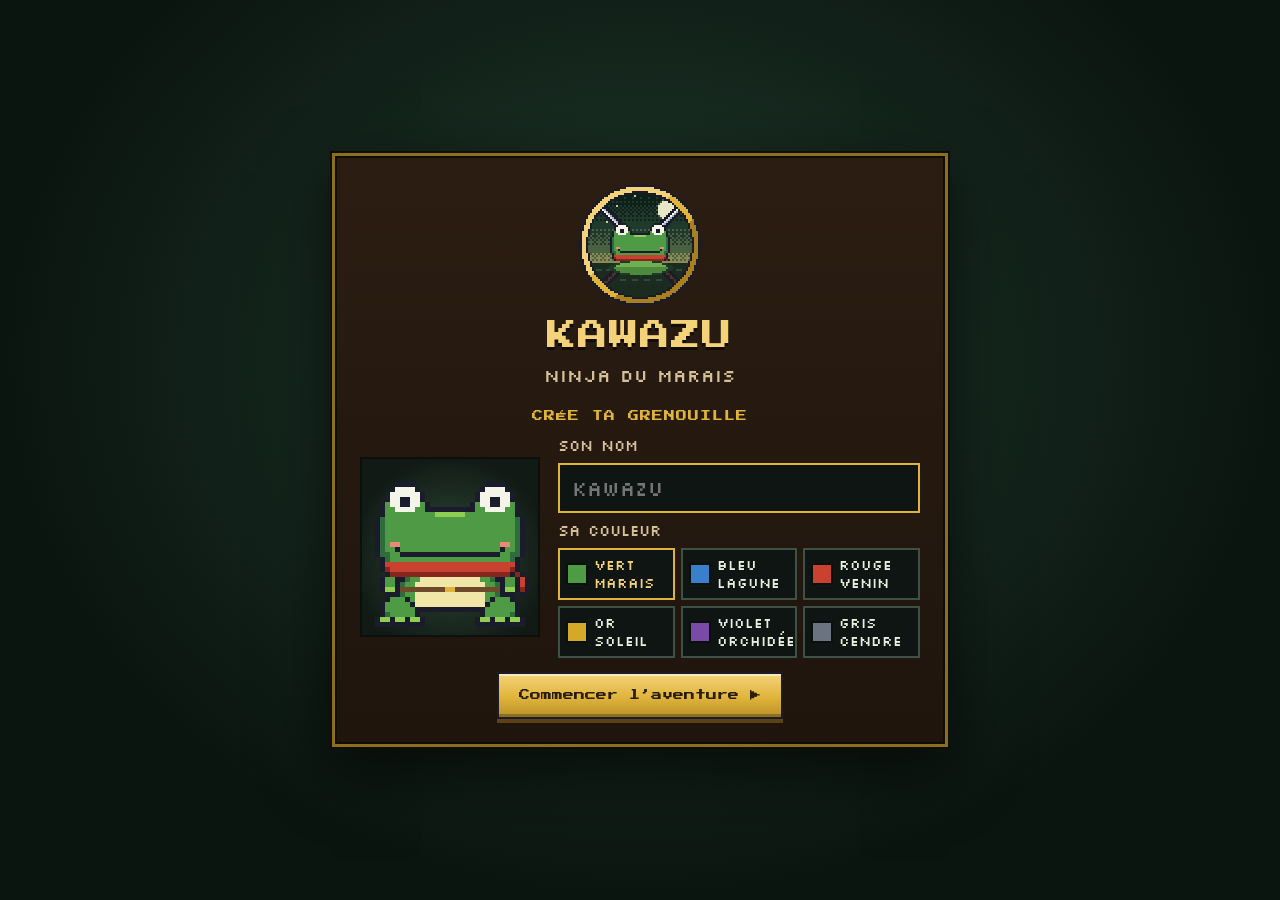
==== jeu.html @ 0fc9a92f "Donjons refaits, page Forge, fiche d'objet, Mon build, chat de clan, Titan animé - les donjons : plu" ====
<!doctype html>
<html lang="fr">
<head>
<meta charset="utf-8">
<meta name="viewport" content="width=device-width, initial-scale=1">
<title>Kawazu — Ninja du marais</title>
<link rel="preconnect" href="https://fonts.googleapis.com">
<link href="https://fonts.googleapis.com/css2?family=Press+Start+2P&amp;family=Pixelify+Sans:wght@400;600&amp;display=swap" rel="stylesheet">
<link href="https://fonts.googleapis.com/css2?family=Silkscreen&amp;text=0123456789&amp;display=swap" rel="stylesheet">
<link rel="stylesheet" href="src/style.css">
</head>
<body>

<!-- Écran titre : continuer ou créer sa grenouille -->
<div id="title" class="title" hidden>
  <div class="title-card">
    <canvas id="title-logo" aria-hidden="true"></canvas>
    <h1>KAWAZU</h1>
    <p class="title-sub">Ninja du marais</p>
    <div id="title-continue"></div>
    <form id="create" class="create" autocomplete="off">
      <h2>CRÉE TA GRENOUILLE</h2>
      <div class="create-row">
        <div class="create-preview"><canvas id="create-frog" aria-label="Aperçu de ta grenouille"></canvas></div>
        <div class="create-fields">
          <label for="create-name">Son nom</label>
          <input id="create-name" maxlength="16" placeholder="Kawazu" required>
          <span class="create-label">Sa couleur</span>
          <div id="create-skins" class="skins" role="radiogroup" aria-label="Couleur"></div>
        </div>
      </div>
      <button class="btn" type="submit">Commencer l’aventure ▶</button>
    </form>
  </div>
</div>

<div id="app" hidden>
  <!-- Menu latéral, façon Shakes & Fidget -->
  <aside id="sidebar">
    <div class="sb-brand">
      <canvas id="logo" role="img" aria-label="Logo de Kawazu"></canvas>
      <div><span class="sb-title">KAWAZU</span><span class="sb-sub">Ninja du marais</span></div>
    </div>
    <div class="sb-hero">
      <canvas id="sb-portrait" aria-hidden="true"></canvas>
      <div class="sb-hero-info">
        <span class="sb-name" id="sb-name"></span>
        <span>Niveau <b id="sb-level">1</b><span id="sb-badges" class="sb-badges"></span></span>
        <span class="xp-track"><span id="sb-xp"></span></span>
      </div>
    </div>
    <div class="sb-gold"><span title="Lucioles"><span class="luciole"></span><b id="sb-gold">0</b></span><span class="sb-ecl" title="Éclats de jade : le métal de la forge (recycle tes objets pour en avoir)"><img data-ico="eclat" alt=""><b id="sb-eclats">0</b></span></div>
    <div id="sb-event" class="sb-event" hidden></div>
    <nav class="sb-menu" aria-label="Menu">
      <button class="menu-btn is-active" data-page="camp"><img data-ico="camp" alt=""><span>Camp</span><i class="badge" id="badge-camp" hidden></i></button>
      <button class="menu-btn" data-page="perso"><img data-ico="perso" alt=""><span>Personnage</span><i class="badge" id="badge-perso" hidden></i></button>
      <button class="menu-btn" data-page="forge"><img data-ico="eclat" alt=""><span>Forge</span></button>
      <button class="menu-btn" data-page="skills"><img data-ico="skills" alt=""><span>La Voie</span><i class="badge" id="badge-skills" hidden></i></button>
      <button class="menu-btn" data-page="shop"><img data-ico="shop" alt=""><span>Boutique</span></button>
      <button class="menu-btn" data-page="skins"><img data-ico="skins" alt=""><span>Skins</span></button>
      <span class="menu-sep" aria-hidden="true"></span>
      <button class="menu-btn" data-page="map"><img data-ico="donjons" alt=""><span>Carte du monde</span></button>
      <button class="menu-btn" data-page="tower"><img data-ico="tour" alt=""><span>Tour des Sages</span></button>
      <button class="menu-btn" data-page="donjons"><img data-ico="donjon" alt=""><span>Donjons</span><i class="badge" id="badge-donjons" hidden>!</i></button>
      <button class="menu-btn" data-page="dojo"><img data-ico="cascade" alt=""><span>Cascade des duels</span></button>
      <button class="menu-btn" data-page="clans"><img data-ico="clan" alt=""><span>Clans</span></button>
      <button class="menu-btn" data-page="titan"><img data-ico="titan" alt=""><span>Le Titan</span><i class="badge" id="badge-titan" hidden>!</i></button>
      <span class="menu-sep" aria-hidden="true"></span>
      <button class="menu-btn" data-page="album"><img data-ico="album" alt=""><span>Album</span><i class="badge" id="badge-album" hidden>!</i></button>
      <button class="menu-btn" data-page="rank"><img data-ico="rank" alt=""><span>Classement</span></button>
    </nav>
    <button id="sb-expedition" class="sb-expedition" hidden></button>
    <div class="sb-foot">
      <span>Objets <b id="sb-items">4 / 19</b></span>
      <span class="sb-foot-btns">
        <button id="open-keys" class="mute" title="Touches du clavier" aria-label="Touches du clavier"></button>
        <button id="open-save" class="mute" title="Sauvegarde" aria-label="Sauvegarde"></button>
        <button id="mute" class="mute" aria-pressed="false" title="Couper ou remettre le son (M)"></button>
      </span>
    </div>
  </aside>

  <main id="main">
    <div id="notice" role="status" hidden></div>
    <!-- Camp : grande scène, la grenouille au centre -->
    <section id="page-camp" class="page" aria-label="Camp du marais">
      <canvas id="scene-back" class="layer" aria-hidden="true"></canvas>
      <canvas id="scene-mid" class="layer" aria-hidden="true"></canvas>
      <canvas id="scene-front" class="layer" aria-hidden="true"></canvas>
      <div class="vignette"></div>
      <aside id="adventure" aria-label="Aventure">
        <div class="adv-kicker">AVENTURE</div>
        <div id="adv-world"></div>
        <button id="adv-go" class="btn">Continuer ▶</button>
        <button class="adv-link" data-page="map">Carte du monde</button>
        <div id="adv-dungeon"></div>
        <div id="meditation" class="meditation"></div>
      </aside>
      <aside id="quests" class="quests" aria-label="Quêtes du jour"></aside>
    </section>

    <!-- Personnage : fiche façon Shakes & Fidget -->
    <section id="page-perso" class="page" aria-label="Personnage" hidden>
      <div class="page-inner perso-layout">
        <section class="panel sheet">
          <header class="sheet-head">
            <span class="lvl-badge" title="Niveau"><small>NIV.</small><b id="lvl-num">1</b></span>
            <div class="sheet-id">
              <h2 id="sheet-name">KAWAZU</h2>
              <div class="xp"><span class="xp-track"><span id="xp-fill"></span></span><span id="xp-text">0 / 20 XP</span></div>
            </div>
          </header>
          <div class="doll">
            <div class="doll-col">
              <button class="dslot" id="slot-tete" data-slot="tete"></button>
              <button class="dslot" id="slot-echarpe" data-slot="echarpe"></button>
              <button class="dslot" id="slot-ceinture" data-slot="ceinture"></button>
            </div>
            <div class="stage">
              <canvas id="preview" aria-label="Ta grenouille sur son nénuphar"></canvas>
              <div id="views" class="views" aria-label="Pose">
                <button class="tab" data-view="face">Face</button>
                <button class="tab" data-view="profil">Profil</button>
                <button class="tab" data-view="dos">Dos</button>
                <button class="tab" data-view="attaque">Attaque</button>
              </div>
            </div>
            <div class="doll-col">
              <button class="dslot" id="slot-arme" data-slot="arme"></button>
              <button class="dslot" id="slot-anneau" data-slot="anneau"></button>
              <button class="dslot pet-slot" id="slot-pet" data-slot="pet"></button>
            </div>
          </div>
          <div class="attr-head">
            <h2>CARACTÉRISTIQUES</h2>
            <span class="attr-actions"><button id="stats-auto" class="btn btn-ghost stats-reset" data-auto-points hidden>Répartir pour moi</button><button id="stats-reset" class="btn btn-ghost stats-reset" hidden></button><span id="points" class="points"></span></span>
          </div>
          <p id="stat-voie" class="stat-voie"></p>
          <div id="stats" class="stat-grid"></div>
          <section id="combat-stats" class="combat-stats"></section>
          <section id="mutation" class="mutation"></section>
        </section>
        <div class="perso-side">
          <section class="panel inv-panel">
            <div class="inv-head"><h2>INVENTAIRE</h2><button id="inv-sell-mode" class="btn btn-ghost">Vendre en masse</button></div>
            <div id="filters" class="tabs">
              <button class="tab" data-filter="tout">Tout</button>
              <button class="tab" data-filter="baton">Corps à corps</button>
              <button class="tab" data-filter="kunai">Distance</button>
              <button class="tab" data-filter="tete">Tête</button>
              <button class="tab" data-filter="echarpe">Écharpes</button>
              <button class="tab" data-filter="ceinture">Ceintures</button>
              <button class="tab" data-filter="anneau">Anneaux</button>
              <button class="tab tab-pet" data-filter="pet">Compagnons</button>
            </div>
            <div id="sell-bar" class="sell-bar" hidden></div>
            <div id="inventory"></div>
            <div id="details"></div>
          </section>
        </div>
      </div>
    </section>

    <!-- La Forge : l'atelier, l'enclume au milieu ; à gauche les objets à forger, à droite le recyclage -->
    <section id="page-forge" class="page" aria-label="La forge" hidden>
      <canvas id="forge-bg" aria-hidden="true"></canvas>
      <aside id="fg-list" class="panel fg-list"></aside>
      <div id="fg-anvil" class="fg-anvil"></div>
      <aside id="fg-recycle" class="panel fg-recycle"></aside>
    </section>

    <!-- La Voie : le Temple (l'arbre) et le deck -->
    <section id="page-skills" class="page" aria-label="La Voie" hidden>
      <canvas id="temple-bg" aria-hidden="true"></canvas>
      <canvas id="temple-fx" aria-hidden="true"></canvas>
      <div id="tree-nodes" class="temple-nodes"></div>
      <div id="build" class="build" hidden></div>
      <header class="temple-head">
        <h1>TEMPLE DES VOIES</h1>
        <p>Trois branches de sorts, de caractéristiques et de passifs, qui se rejoignent au sommet. Chaque niveau te donne un point de voie.</p>
        <div class="head-actions"><span id="voie-status" class="voie-status"></span><button id="tree-reset" class="btn btn-ghost" hidden></button><span id="skill-points" class="points"></span></div>
      </header>
      <aside class="panel deck-panel temple-side">
        <div id="voie-pick" class="voie-pick" hidden></div>
        <div id="deck-side" class="deck-side">
          <div id="arme-pick" class="arme-pick" hidden></div>
          <div class="deck-head"><h2>TON DECK</h2><button class="btn deck-build" data-build-open>Mon build ▶</button></div>
          <div id="deck" class="deck"></div>
          <div id="mastery" class="mastery" hidden></div>
          <div id="learned" class="learned" hidden></div>
          <div id="node-info" class="node-info"></div>
        </div>
      </aside>
    </section>

    <!-- Les Donjons : un tous les dix niveaux, dix salles chacun -->
    <section id="page-donjons" class="page" aria-label="Donjons" hidden>
      <div class="dj-main">
        <header class="dj-head"><h1>LES DONJONS</h1><span id="dj-count" class="dj-count"></span></header>
        <div id="dj-carousel" class="dj-carousel"></div>
        <div id="dj-dots" class="dj-dots" aria-label="Donjons"></div>
      </div>
      <aside id="dj-side" class="panel dj-side"></aside>
    </section>

    <!-- Carte du monde -->
    <section id="page-map" class="page" aria-label="Carte du monde" hidden>
      <div id="worldmap" class="worldmap">
        <div id="wm-cam"><canvas id="worldmap-canvas" aria-hidden="true"></canvas><div id="worldmap-regions"></div></div>
        <div id="wm-ui"></div>
      </div>
      <aside id="stage-sheet" class="panel stage-sheet" hidden></aside>
    </section>

    <!-- Boutique de l'Aïeule Gamako -->
    <section id="page-shop" class="page" aria-label="Boutique" hidden>
      <canvas id="shop-scene" aria-label="La cabane de l’Aïeule Gamako"></canvas>
      <header class="shop-sign">
        <h1>CHEZ L’AÏEULE GAMAKO</h1>
        <p>Marchande ancestrale · objets anciens et thés rares</p>
        <button id="reroll" class="btn btn-ghost"></button>
      </header>
      <div class="bubble" id="gamako-says" role="status"></div>
      <aside id="shop-card" class="shop-card"></aside>
      <div id="stock" class="shop-wares"></div>
    </section>
    <!-- Skins : la cabane de l'atelier, la grenouille au milieu -->
    <section id="page-skins" class="page" aria-label="Skins" hidden>
      <canvas id="skins-scene" aria-label="La cabane de l’atelier"></canvas>
      <div id="skins-ui" class="skins-ui"></div>
    </section>
    <!-- La Tour des Cent Sages, au sommet du mont Kaeru -->
    <section id="page-tower" class="page" aria-label="Tour des Cent Sages" hidden>
      <canvas id="tower-bg" aria-hidden="true"></canvas>
      <header class="tower-head">
        <h1 id="tower-title">LA TOUR DES CENT SAGES</h1>
        <p id="tower-sub">Les Épreuves des Anciens Sages, au sommet du mont Kaeru : un sage par étage, un trésor tous les dix.</p>
        <div id="tower-modes" class="tower-modes" hidden></div>
      </header>
      <div id="tower-col" class="tower-col"></div>
      <aside id="tower-side" class="panel tower-side"></aside>
    </section>

    <!-- L'Album : un livre à feuilleter, bestiaire et objets à découvrir -->
    <section id="page-album" class="page" aria-label="Album" hidden>
      <div class="book-wrap">
        <div class="book" id="book">
          <nav class="book-tabs" id="book-tabs" aria-label="Marque-pages"></nav>
          <div class="book-page left" id="book-left"></div>
          <div class="book-spine" aria-hidden="true"></div>
          <div class="book-page right" id="book-right"></div>
          <div class="book-nav"><button id="book-prev" data-book-step="-1" aria-label="Page précédente">◀</button><span id="book-folio"></span><button id="book-next" data-book-step="1" aria-label="Page suivante">▶</button></div>
        </div>
      </div>
    </section>

    <!-- La Cascade des Duels : duels entre grenouilles, réputation et arbre d'entraînement -->
    <!-- Clans : les guildes (Alphas et joutes) -->
    <section id="page-clans" class="page" aria-label="Clans" hidden>
      <canvas id="clans-bg" aria-hidden="true"></canvas>
      <div id="clans-body" class="clans-body"></div>
    </section>
    <!-- Le Titan de la semaine : le boss mondial, aux PV partagés par toutes les grenouilles -->
    <section id="page-titan" class="page" aria-label="Le Titan de la semaine" hidden>
      <canvas id="titan-bg" aria-hidden="true"></canvas>
      <div id="titan-body" class="titan-body"></div>
    </section>
    <section id="page-dojo" class="page" aria-label="Cascade des duels" hidden>
      <canvas id="dojo-bg" aria-hidden="true"></canvas>
      <header class="dojo-head">
        <div><h1>LA CASCADE DES DUELS</h1><p>Chacune sur son rocher, la cascade entre les deux : défie les grenouilles des autres joueurs, ou fais tes gammes sur l’arbre.</p></div>
        <div class="dojo-tabs" id="dojo-tabs" role="tablist" aria-label="Cascade des duels"></div>
      </header>
      <div id="dojo-body" class="dojo-body"></div>
    </section>

    <!-- Classement de toutes les grenouilles -->
    <section id="page-rank" class="page" aria-label="Classement" hidden>
      <div class="rank-wrap">
        <header class="rank-head">
          <h1>CLASSEMENT</h1>
          <p id="rank-sub">Toutes les grenouilles des joueurs.</p>
        </header>
        <div class="rank-bar">
          <div class="rank-tabs" role="tablist" aria-label="Trier par" id="rank-tabs"></div>
          <div class="rank-filters" id="rank-filters" aria-label="Voie"></div>
        </div>
        <p id="rank-note" class="rank-note" hidden></p>
        <ol id="rank-list" class="rank-list"></ol>
        <div id="rank-foot" class="rank-foot"></div>
      </div>
    </section>
    <!-- Le Grand Plongeon : la cinématique du passage vers le Continent -->
  <div id="cinematic" class="cinematic" hidden><canvas id="cine-canvas" aria-hidden="true"></canvas><p id="cine-caption" class="cine-caption"></p><button class="btn btn-ghost cine-skip" data-cine-skip>Passer ▶</button></div>
</main>
</div>

<!-- Sauvegarde -->
<div id="save-modal" class="modal" hidden>
  <div class="modal-card" role="dialog" aria-labelledby="save-title">
    <h2 id="save-title">SAUVEGARDE</h2>
    <p id="save-intro">La partie est enregistrée automatiquement dans ce navigateur. Attention : chaque adresse a sa propre sauvegarde (ouvrir le fichier en double-clic ou via <code>localhost</code> ne partage pas la même). Exporte-la dans un fichier pour la retrouver partout.</p>
    <div class="modal-actions">
      <button id="save-export" class="btn">Exporter (fichier)</button>
      <label class="btn btn-ghost file-btn">Importer…<input id="save-import" type="file" accept=".json,application/json"></label>
    </div>
    <div id="save-msg" class="muted" role="status"></div>
    <div id="save-online" class="danger-zone" hidden>
      <a class="btn btn-ghost" href="/?grenouilles">Changer de grenouille</a>
      <button id="logout" class="btn btn-ghost">Se déconnecter</button>
    </div>
    <div id="save-local" class="danger-zone">
      <button id="save-reset" class="btn btn-ghost">Nouvelle partie</button>
      <span id="reset-confirm" hidden>Tout effacer ? <button id="reset-yes" class="btn">Oui, recommencer</button> <button id="reset-no" class="btn btn-ghost">Non</button></span>
    </div>
    <button id="save-close" class="btn btn-ghost modal-close">Fermer</button>
  </div>
</div>

<!-- Les nouveautés (une fois par mise à jour) -->
<div id="news-modal" class="modal" hidden>
  <div class="modal-card news-card" role="dialog" aria-labelledby="news-title">
    <h2 id="news-title">DU NOUVEAU DANS LE MARAIS</h2>
    <div id="news-list" class="news-list"></div>
    <button id="news-close" class="btn modal-close">C’est parti ▶</button>
  </div>
</div>

<!-- Touches du clavier -->
<div id="keys-modal" class="modal" hidden>
  <div class="modal-card" role="dialog" aria-labelledby="keys-title">
    <h2 id="keys-title">TOUCHES</h2>
    <p>En combat, chaque case du deck a sa touche. Choisis la disposition de ton clavier, ou clique sur une touche pour la changer.</p>
    <div id="keys-presets" class="keys-presets"></div>
    <div id="keys-list" class="keys-list"></div>
    <p id="keys-msg" class="keys-msg" role="status"></p>
    <button id="keys-close" class="btn btn-ghost modal-close">Fermer</button>
  </div>
</div>

<!-- Combat au tour par tour -->
<div id="battle" hidden>
  <header class="bt-head">
    <div><span id="bt-title"></span><span id="bt-weather" class="bt-weather" hidden></span></div>
    <button id="bt-flee" class="btn btn-ghost">Fuir</button>
  </header>
  <div class="bt-bars">
    <div class="bt-card">
      <div class="bt-name" id="bt-hero-name">Kawazu</div>
      <div class="bt-hp"><span id="bt-hero-hp"></span></div>
      <div class="bt-sub"><span id="bt-hero-hptext"></span></div>
      <div class="bt-status" id="bt-hero-status"></div>
    </div>
    <div class="bt-vs">VS</div>
    <div class="bt-card enemy">
      <div class="bt-name"><span id="bt-enemy-name"></span> <small id="bt-enemy-lvl"></small></div>
      <div class="bt-hp"><span id="bt-enemy-hp"></span></div>
      <div class="bt-sub"><span id="bt-enemy-hptext"></span></div>
      <div class="bt-status" id="bt-enemy-status"></div>
    </div>
  </div>
  <div id="bt-stage" class="bt-stage"><canvas id="bt-canvas" aria-label="Combat"></canvas></div>
  <footer class="bt-foot">
    <div id="bt-skills" class="bt-skills"></div>
    <div class="bt-side">
      <div class="bt-controls">
        <button id="bt-auto" class="bt-toggle" aria-pressed="false">Auto <kbd id="bt-auto-key"></kbd></button>
        <button id="bt-farm" class="bt-toggle bt-farm" aria-pressed="false" title="Farm : les combats s’enchaînent tout seuls, étape après étape (dans une terre déjà terminée)" hidden>Farm</button>
        <button class="bt-toggle" data-speed="1">×1</button>
        <button class="bt-toggle" data-speed="2">×2</button>
        <button class="bt-toggle" data-speed="4">×4</button>
        <button id="bt-keys" class="bt-toggle bt-keys" title="Touches du clavier" aria-label="Touches du clavier"></button>
      </div>
      <div id="bt-log" class="bt-log" aria-live="polite"></div>
    </div>
  </footer>
  <div id="bt-result" class="bt-result" hidden></div>
</div>

<script src="src/cloud.js"></script>
<script src="src/audio.js"></script>
<script src="src/sprites.js"></script>
<script src="src/looks.js"></script>
<script src="src/biomes.js"></script>
<script src="src/colosses.js"></script>
<script src="src/archipel.js"></script>
<script src="src/royaume.js"></script>
<script src="src/skills.js"></script>
<script src="src/items.js"></script>
<script src="src/tiles.js"></script>
<script src="src/worlds.js"></script>
<script src="src/tower.js"></script>
<script src="src/donjons.js"></script>
<script src="src/forge.js"></script>
<script src="src/quetes.js"></script>
<script src="src/album.js"></script>
<script src="src/scene.js"></script>
<script src="src/map.js"></script>
<script src="src/cinematic.js"></script>
<script src="src/shop.js"></script>
<script src="src/cascade.js"></script>
<script src="src/feats.js"></script>
<script src="src/keys.js"></script>
<script src="src/battle.js"></script>
<script src="src/hub.js"></script>
</body>
</html>
---- src/style.css ----
/* Kawazu — boiseries sombres, dorures et parchemin, façon Shakes & Fidget, en pixel art */
:root {
  --bg: #0d1310; --panel: #1a241f; --panel-2: #141c18; --line: #33443a; --line-2: #3d5145;
  --text: #e8efe0; --muted: #a9b8a6; --soft: #b9c8b4; --gold: #e0b43a; --gold-2: #f3d27a; --gold-3: #8a6f1f;
  --wood: #3e2a19; --wood-2: #5a3e25; --wood-3: #241810; --parch: #e8d8a8; --parch-2: #cdb87e; --ink: #3a2a18;
  --up: #8fce52; --down: #f0a090;
  --pixel: 'Press Start 2P', ui-monospace, monospace;
  --body: 'Silkscreen', 'Pixelify Sans', ui-monospace, monospace; /* Silkscreen : chiffres seulement (5 et 8 plus lisibles) */
  --sb: 248px;
}
* { box-sizing: border-box; }
[hidden] { display: none !important; }
html, body { margin: 0; height: 100%; background: var(--bg); color: var(--text); overflow: hidden; }
body { font-family: var(--body); font-size: 18px; }
button { font: inherit; color: inherit; cursor: pointer; }
img, canvas { image-rendering: pixelated; image-rendering: crisp-edges; }
/* barres de défilement : fines et aux couleurs du jeu sur grand écran, cachées sur petit écran ou tactile (on défile toujours au doigt ou à la molette) */
* { scrollbar-width: thin; scrollbar-color: #46564c transparent; }
@media (max-width: 1000px), (pointer: coarse) {
  * { scrollbar-width: none; }
  *::-webkit-scrollbar { display: none; }
}
h1, h2 { margin: 0; font-family: var(--pixel); font-weight: 400; }
h1 { font-size: clamp(16px, 1.8vw, 22px); color: #f4f4e8; letter-spacing: 1px; }
h2 { font-size: 11px; color: var(--gold); letter-spacing: 1px; }
.muted { color: var(--muted); }
button:focus-visible { outline: 3px solid var(--gold-2); outline-offset: 3px; }

.btn {
  padding: 14px 20px; border: 2px solid #1a1c2c; font-family: var(--pixel); font-size: 11px; line-height: 1.4; color: #2a1d0c;
  background: linear-gradient(#f3d27a, #e0b43a 55%, #b8902a);
  box-shadow: inset 0 2px 0 rgba(255, 255, 255, 0.45), inset 0 -3px 0 rgba(0, 0, 0, 0.25), 0 4px 0 #5a4212;
}
.btn:hover { background: linear-gradient(#ffe3a0, #f3c24a 55%, #c9a03a); }
.btn:active { transform: translateY(3px); box-shadow: inset 0 2px 0 rgba(255, 255, 255, 0.45), 0 1px 0 #5a4212; }
.btn:disabled { filter: grayscale(0.8) brightness(0.6); cursor: not-allowed; transform: none; }
.btn-ghost { color: var(--text); background: rgba(13, 19, 16, 0.7); box-shadow: 0 0 0 2px var(--line-2); border-color: transparent; }
.btn-ghost:hover { background: var(--panel-2); }

/* ---------- Structure : menu latéral + pages ---------- */
#app { position: fixed; inset: 0; display: grid; grid-template-columns: var(--sb) minmax(0, 1fr); }
#main { position: relative; overflow: hidden; }
.page { position: absolute; inset: 0; overflow: hidden; }
.page-inner { height: 100%; padding: 24px clamp(16px, 2.5vw, 36px); display: flex; flex-direction: column; gap: 18px; overflow: auto; }
.page-head { display: flex; flex-wrap: wrap; align-items: flex-end; justify-content: space-between; gap: 12px; }
.page-head p { margin: 8px 0 0; color: var(--soft); font-size: 17px; }
.panel {
  background: linear-gradient(#1c2721, #161f1a); border: 2px solid #0b100d; padding: 18px; display: flex; flex-direction: column; gap: 14px; min-width: 0;
  box-shadow: inset 0 0 0 2px var(--line), inset 0 0 0 4px #0f1512, 0 6px 16px rgba(0, 0, 0, 0.35);
}
.points { font-size: 15px; color: var(--muted); }
.points.has { padding: 5px 10px; background: rgba(224, 180, 58, 0.15); border: 1px solid var(--gold); color: var(--gold-2); }
.tabs { display: flex; flex-wrap: wrap; gap: 6px; }
.tab { padding: 6px 10px; background: var(--panel-2); border: 2px solid var(--line-2); font-size: 15px; }
.tab:hover { border-color: var(--gold); }
.tab.is-active { border-color: var(--gold); color: var(--gold-2); }
.xp-track { display: block; flex-grow: 1; height: 8px; background: #0f1512; box-shadow: 0 0 0 2px #0b100d; }
.xp-track > span { display: block; height: 100%; background: linear-gradient(90deg, #a8801f, #f3d27a); }

/* ---------- Menu latéral en bois ---------- */
#sidebar {
  display: flex; flex-direction: column; gap: 14px; padding: 16px 14px; min-height: 0; overflow-y: auto; z-index: 3;
  background:
    repeating-linear-gradient(0deg, rgba(0, 0, 0, 0.18) 0 2px, transparent 2px 26px),
    linear-gradient(90deg, #2b1d12, #3a2718 50%, #2b1d12);
  border-right: 4px solid #120c07; box-shadow: inset -3px 0 0 var(--gold-3), 6px 0 18px rgba(0, 0, 0, 0.5);
}
.sb-brand { display: flex; align-items: center; gap: 10px; padding-bottom: 12px; border-bottom: 2px solid rgba(224, 180, 58, 0.25); }
#logo { width: 56px; height: 56px; flex-shrink: 0; }
.sb-title { display: block; font-family: var(--pixel); font-size: 14px; letter-spacing: 2px; color: var(--gold-2); text-shadow: 0 2px 0 #120c07; }
.sb-sub { display: block; margin-top: 6px; font-size: 15px; color: #d6c09a; }
.sb-hero { display: flex; align-items: center; gap: 10px; padding: 8px; background: rgba(0, 0, 0, 0.3); box-shadow: inset 0 0 0 2px rgba(224, 180, 58, 0.25); }
#sb-portrait { width: 64px; height: 64px; flex-shrink: 0; background: radial-gradient(circle, #2f4a38, #141c18 70%); }
.sb-hero-info { flex-grow: 1; display: flex; flex-direction: column; gap: 8px; font-size: 16px; color: #d6c09a; }
.sb-hero-info b { font-family: var(--pixel); font-weight: 400; font-size: 13px; color: var(--gold-2); }
.sb-menu { display: flex; flex-direction: column; gap: 7px; }
.menu-sep { height: 2px; margin: 3px 8px; background: rgba(224, 180, 58, 0.28); box-shadow: 0 1px 0 rgba(0, 0, 0, 0.4); }
.menu-btn {
  position: relative; display: flex; align-items: center; gap: 12px; padding: 7px 12px; text-align: left;
  font-family: var(--pixel); font-size: 11px; color: #f3e2c0; letter-spacing: 0.5px;
  background: linear-gradient(#6b4a2a, #4a3320); border: 2px solid #120c07;
  box-shadow: inset 0 2px 0 rgba(255, 255, 255, 0.12), inset 0 -3px 0 rgba(0, 0, 0, 0.35), 0 3px 0 #120c07;
}
.menu-btn img { width: 28px; height: 28px; flex-shrink: 0; filter: drop-shadow(0 2px 0 rgba(0, 0, 0, 0.5)); }
.menu-btn:hover { background: linear-gradient(#7a5634, #5a3e25); color: #fff6d8; }
.menu-btn.is-active { color: #2a1d0c; background: linear-gradient(#f3d27a, #e0b43a 55%, #b8902a); box-shadow: inset 0 2px 0 rgba(255, 255, 255, 0.4), 0 3px 0 #5a4212; }
.badge { position: absolute; right: 8px; top: 50%; transform: translateY(-50%); min-width: 22px; padding: 3px 5px; font-style: normal; font-family: var(--pixel); font-size: 8px; text-align: center; color: #fff; background: #c9412f; box-shadow: 0 0 0 2px #120c07; }
.sb-foot { margin-top: auto; display: flex; align-items: center; justify-content: space-between; gap: 8px; font-size: 15px; color: #d6c09a; }
.sb-foot b { font-family: var(--pixel); font-weight: 400; font-size: 10px; color: var(--gold-2); }
.mute { width: 40px; height: 40px; padding: 0; display: flex; align-items: center; justify-content: center; background: rgba(0, 0, 0, 0.3); border: 2px solid rgba(224, 180, 58, 0.35); color: #f3e2c0; }
.mute:hover { border-color: var(--gold); }
.mute svg { width: 20px; height: 20px; }

/* ---------- Camp ---------- */
#page-camp { background: #0c150f; }
.layer { position: absolute; will-change: transform; }
#scene-back { filter: brightness(1.18) saturate(1.05); }
.vignette { position: absolute; inset: 0; pointer-events: none; background: radial-gradient(ellipse 55% 60% at 50% 56%, rgba(0, 0, 0, 0) 45%, rgba(4, 8, 6, 0.62) 100%); }
#adventure {
  position: absolute; right: clamp(16px, 3vw, 44px); top: 50%; transform: translateY(-50%); width: 300px; padding: 18px;
  display: flex; flex-direction: column; gap: 12px;
  background: rgba(10, 16, 13, 0.45); border: 1px solid rgba(232, 239, 224, 0.12); backdrop-filter: blur(6px); -webkit-backdrop-filter: blur(6px);
}
.adv-kicker { font-family: var(--pixel); font-size: 10px; letter-spacing: 2px; color: var(--gold-2); }
.adv-link { padding: 6px 0; text-align: left; background: none; border: 0; font-size: 16px; color: var(--soft); text-decoration: underline; text-underline-offset: 4px; }
.adv-link:hover { color: var(--gold-2); }
.meditation { display: flex; flex-direction: column; gap: 8px; padding-top: 12px; border-top: 1px solid rgba(232, 239, 224, 0.14); }
.med-text { margin: 0; font-size: 15px; line-height: 1.35; color: var(--soft); }
.med-text b { color: var(--gold-2); font-weight: 600; }
.meditation .muted.med-text { font-size: 13px; }
.adv-link b { font-family: var(--pixel); font-weight: 400; font-size: 9px; color: var(--gold-2); }
#notice { position: absolute; z-index: 4; left: 50%; top: 20px; transform: translateX(-50%); max-width: min(620px, 90%); padding: 12px 18px; background: rgba(13, 19, 16, 0.9); border: 3px solid var(--gold); font-size: 17px; line-height: 1.35; text-align: center; }

/* ---------- Personnage ---------- */
.perso-layout { display: grid; grid-template-columns: minmax(0, 1.35fr) minmax(0, 1fr); gap: 20px; overflow: hidden; }
.perso-layout > .sheet { min-height: 0; overflow-y: auto; gap: 12px; }
.perso-side { display: flex; flex-direction: column; gap: 16px; min-height: 0; }
.perso-side .inv-panel { flex: 1; min-height: 0; overflow-y: auto; }
.sheet-head { display: flex; align-items: center; gap: 14px; }
/* le niveau, sur un nénuphar */
.lvl-badge {
  position: relative; width: 58px; height: 58px; flex-shrink: 0; display: flex; flex-direction: column; align-items: center; justify-content: center;
  border-radius: 50%; background: radial-gradient(circle at 38% 32%, #9ad85a, #4e8a3c 55%, #2a4f24);
  box-shadow: 0 0 0 3px #0b100d, 0 0 0 5px var(--gold-3), 0 5px 0 5px rgba(0, 0, 0, 0.35);
}
.lvl-badge small { font-family: var(--pixel); font-size: 7px; color: #eaf7d0; }
.lvl-badge b { font-family: var(--pixel); font-weight: 400; font-size: 18px; color: #fff; text-shadow: 0 2px 0 #1a3a1a; }
.sheet-id { flex: 1; min-width: 0; display: flex; flex-direction: column; gap: 8px; }
.sheet-id h2 { font-size: 15px; color: var(--gold-2); text-shadow: 0 2px 0 #0b100d; }
.xp { display: flex; align-items: center; gap: 12px; font-size: 15px; color: var(--muted); }
.sheet .xp-track { flex-grow: 1; height: 12px; }
#xp-fill { display: block; height: 100%; background: linear-gradient(90deg, #a8801f, #f3d27a); background-size: 200% 100%; animation: shimmer 4s linear infinite; }
.doll { display: grid; grid-template-columns: 88px minmax(0, 1fr) 88px; gap: 12px; align-items: center; }
.doll-col { display: flex; flex-direction: column; justify-content: center; gap: 12px; }
.dslot {
  position: relative; width: 100%; aspect-ratio: 1; padding: 6px; display: flex; flex-direction: column; align-items: center; justify-content: center; gap: 3px;
  background: radial-gradient(circle at 50% 40%, #1e2a23, #0f1512 75%); border: 2px solid #5a4212;
  box-shadow: inset 0 0 0 2px #2a1d0c, inset 0 0 16px rgba(0, 0, 0, 0.7);
}
.dslot:hover { border-color: var(--gold); }
.dslot.is-selected { border-color: var(--gold-2); box-shadow: inset 0 0 0 2px #2a1d0c, 0 0 0 2px rgba(224, 180, 58, 0.4); }
.dslot img { width: 48px; height: 48px; }
.dslot .dname { font-size: 12px; line-height: 1.1; text-align: center; }
.dslot .dlabel { font-family: var(--pixel); font-size: 7px; color: var(--muted); }
/* la mare, en grand */
.stage { position: relative; min-width: 0; display: flex; flex-direction: column; align-items: center; gap: 10px; padding: 16px 12px 10px; background: rgba(0, 0, 0, 0.2); border: 2px solid var(--line-2); }
#preview { display: block; width: 100%; max-width: 290px; height: auto; }
.head-actions { display: flex; flex-wrap: wrap; align-items: center; justify-content: flex-end; gap: 12px; }
.voie-status { font-size: 16px; color: var(--soft); }
#tree-reset { padding: 8px 12px; font-size: 9px; }
#tree-reset.is-armed { color: #ffd0c8; box-shadow: 0 0 0 2px #c9412f; }
.node-info .ni-warn, .voie-pick .ni-warn { margin: 0; }
.node-info .ni-warn, .voie-pick .ni-warn { padding: 6px 8px; font-size: 14px; color: #ffe0a8; background: rgba(224, 180, 58, 0.12); border-left: 3px solid var(--gold); }
.dslot.hermit-hands { border-color: #e07a2a; background: radial-gradient(circle at 50% 40%, #4a2410, #1a0e08 75%); }
.dcard2.off { opacity: 0.5; border-style: dashed; }
.views { display: flex; justify-content: center; gap: 4px; }
.views .tab { padding: 3px 8px; font-size: 13px; }
.attr-head { display: flex; align-items: center; justify-content: space-between; gap: 12px; margin-top: 4px; }
.attr-head .points.has { animation: glow 1.4s ease-in-out infinite; }
.attr-actions { display: flex; align-items: center; gap: 8px; flex-wrap: wrap; justify-content: flex-end; }
.stats-reset { padding: 5px 10px; font-size: 8px; }
.stats-reset.is-armed { color: #2a1d0c; background: var(--gold); border-color: var(--gold); }
/* caractéristiques : une carte par stat, médaillon nénuphar, barre qui scintille */
.stat-grid { display: grid; grid-template-columns: repeat(2, minmax(0, 1fr)); gap: 10px; }
.scard {
  position: relative; display: grid; grid-template-columns: 46px minmax(0, 1fr) auto 30px; column-gap: 10px; row-gap: 5px; align-items: center; padding: 10px 12px;
  background: linear-gradient(120deg, color-mix(in srgb, var(--c) 16%, #17221c), #111914 70%);
  box-shadow: inset 3px 0 0 var(--c), inset 0 0 0 1px #2a3a31;
}
.scard-ico {
  grid-row: 1 / span 3; width: 46px; height: 46px; display: grid; place-items: center; border-radius: 50%;
  background: radial-gradient(circle at 38% 32%, #5e9a44, #2f5a28 65%, #1e3a1c);
  box-shadow: 0 0 0 2px #0b100d, 0 0 0 4px color-mix(in srgb, var(--c) 55%, #0b100d), 0 3px 6px rgba(0, 0, 0, 0.5);
}
.scard-ico img { width: 30px; height: 30px; filter: drop-shadow(0 2px 0 rgba(0, 0, 0, 0.45)); }
.scard-name { font-family: var(--pixel); font-size: 9px; letter-spacing: 1px; color: color-mix(in srgb, var(--c) 75%, #fff); }
.scard-val { font-family: var(--pixel); font-size: 16px; color: var(--text); text-shadow: 0 2px 0 #0b100d; white-space: nowrap; }
.scard-val em { font-style: normal; font-family: var(--body); font-size: 14px; margin-left: 4px; }
.scard-plus {
  grid-column: 4; grid-row: 1 / span 2; width: 30px; height: 30px; padding: 0; border: 0; border-radius: 50%;
  font-family: var(--pixel); font-size: 12px; color: #2a1d0c; background: radial-gradient(circle at 38% 32%, #fff0a0, var(--gold) 60%, #a8801f);
  box-shadow: 0 3px 0 #6b5214, 0 0 0 2px #0b100d; animation: pulse 1.4s ease-in-out infinite;
}
.scard-plus:hover { transform: translateY(-2px); }
.scard-plus:active { transform: translateY(1px); box-shadow: 0 1px 0 #6b5214, 0 0 0 2px #0b100d; }
.scard-bar { grid-column: 2 / span 3; position: relative; display: flex; height: 10px; overflow: hidden; background: #0a110d; box-shadow: 0 0 0 2px #22302a; }
.scard-bar > span { display: block; height: 100%; }
.scard-bar .base { background: color-mix(in srgb, var(--c) 40%, #3a463e); }
.scard-bar .tree { background: #f3d27a; }
.scard-bar .own { background: linear-gradient(90deg, var(--c) 0 40%, color-mix(in srgb, var(--c) 45%, #fff) 50%, var(--c) 60% 100%); background-size: 300% 100%; animation: shimmer 3.5s linear infinite; }
.scard-bar .gear { background: repeating-linear-gradient(90deg, #f4f4e8 0 3px, #b9c8b4 3px 6px); }
.scard-bar .malus { background: repeating-linear-gradient(90deg, #6a3a3a 0 3px, #4a2a2a 3px 6px); }
/* une encoche par point : la barre se lit comme une rangée de petits nénuphars */
.scard-bar::after { content: ''; position: absolute; inset: 0; background: repeating-linear-gradient(90deg, transparent 0 calc(100% / 30 - 1px), rgba(10, 17, 13, 0.85) calc(100% / 30 - 1px) calc(100% / 30)); }
.scard-fx { grid-column: 1 / -1; display: flex; flex-direction: column; gap: 1px; font-size: 15px; color: var(--soft); }
.scard-fx b { color: var(--text); font-weight: 600; }
.scard-fx small { font-size: 13px; color: var(--muted); }
.scard-main { margin-left: 6px; padding: 2px 4px; font-style: normal; font-size: 7px; color: #2a1d0c; background: var(--gold); vertical-align: middle; }
.scard.is-main { box-shadow: inset 3px 0 0 var(--c), inset 0 0 0 2px color-mix(in srgb, var(--gold) 60%, #2a3a31); }
.scard { padding-top: 22px !important; }
.scard-ribbon { position: absolute; left: 0; right: 0; top: 0; padding: 3px 10px; font-family: var(--pixel); font-size: 7px; letter-spacing: 1px; color: #2a1d0c; background: linear-gradient(90deg, var(--gold-2), var(--gold)); }
.scard-ribbon.reco { color: #fff; background: linear-gradient(90deg, #c9412f, #86261c); }
.scard-ribbon.minor { color: var(--muted); background: rgba(0, 0, 0, 0.3); }
.scard.is-main { box-shadow: inset 3px 0 0 var(--gold), inset 0 0 0 2px var(--gold), 0 0 18px rgba(224, 180, 58, 0.25); }
.scard.is-minor { opacity: 0.82; }
.scard-plus.quiet { animation: none; filter: saturate(0.4) brightness(0.85); }
.scard-mult { margin-left: 6px; padding: 2px 4px; white-space: nowrap; font-style: normal; font-size: 7px; color: #0b100d; background: var(--c); vertical-align: middle; }
.scard-parts { grid-column: 2 / span 3; display: flex; flex-wrap: wrap; gap: 3px 10px; font-size: 13px; color: var(--muted); }
.scard-parts b { color: var(--soft); font-weight: 600; }
.scard-parts .tree b { color: #f3d27a; }
.scard-parts .gear b { color: #f4f4e8; }
.stat-voie { margin: 0; display: flex; align-items: center; gap: 10px; padding: 8px 10px; font-size: 15px; line-height: 1.3; color: var(--soft); background: rgba(0, 0, 0, 0.22); border-left: 3px solid var(--gold); }
.stat-voie img { width: 28px; height: 28px; flex-shrink: 0; image-rendering: pixelated; }
.combat-stats { display: flex; flex-direction: column; gap: 6px; padding: 10px; background: rgba(0, 0, 0, 0.22); box-shadow: inset 0 0 0 1px #2a3a31; }
.combat-stats h2 { font-size: 10px; color: var(--gold-2); }
.combat-stats h2 small { margin-left: 6px; font-family: var(--body); font-size: 12px; color: var(--muted); }
.cs-list { margin: 0; padding: 0; list-style: none; display: grid; grid-template-columns: repeat(auto-fill, minmax(118px, 1fr)); gap: 4px; }
.cs-list li { display: grid; grid-template-columns: 16px minmax(0, 1fr); grid-template-rows: auto auto; column-gap: 6px; align-items: center; padding: 4px 6px; background: rgba(0, 0, 0, 0.25); box-shadow: inset 0 0 0 1px #24322b; cursor: help; }
.cs-list li:hover { box-shadow: inset 0 0 0 1px var(--gold-3); }
.cs-list img { grid-row: span 2; width: 16px; height: 16px; image-rendering: pixelated; }
.cs-name { font-size: 12px; line-height: 1.1; color: var(--muted); min-width: 0; overflow: hidden; text-overflow: ellipsis; white-space: nowrap; }
.cs-list b { font-family: var(--pixel); font-weight: 400; font-size: 10px; line-height: 1.4; color: var(--gold-2); white-space: nowrap; }
.cs-pas { margin: 0; font-size: 13px; line-height: 1.3; color: var(--soft); }
.cs-pas b { color: var(--gold-2); }
.scard.bump { animation: bump 0.5s ease-out; }
.float-up { position: absolute; right: 46px; top: 4px; font-family: var(--pixel); font-size: 12px; color: #eaffa0; text-shadow: 0 2px 0 #0b100d; pointer-events: none; animation: float-up 0.9s ease-out forwards; }
@keyframes shimmer { from { background-position: 100% 0; } to { background-position: -200% 0; } }
@keyframes pulse { 50% { box-shadow: 0 3px 0 #6b5214, 0 0 0 2px #0b100d, 0 0 14px rgba(243, 210, 122, 0.8); } }
@keyframes bump { 30% { box-shadow: inset 3px 0 0 var(--c), inset 0 0 0 2px var(--c), 0 0 16px color-mix(in srgb, var(--c) 60%, transparent); } }
@keyframes float-up { from { opacity: 1; transform: translateY(0); } to { opacity: 0; transform: translateY(-26px); } }
/* hauts faits et passifs */
/* les hauts faits, sur leur double page de l'Album */
.bk-feats { display: grid; grid-template-columns: repeat(auto-fill, minmax(150px, 1fr)); gap: 6px; }
.bk-feat { display: flex; align-items: center; gap: 8px; padding: 5px 7px 5px 5px; background: rgba(90, 60, 20, 0.1); box-shadow: inset 0 0 0 1px rgba(90, 60, 20, 0.3); border-radius: 3px; }
.bk-feat img { width: 30px; height: 30px; flex-shrink: 0; image-rendering: pixelated; }
.bk-feat span { display: flex; flex-direction: column; min-width: 0; }
.bk-feat b { font-size: 14px; line-height: 1.1; color: #3a2414; }
.bk-feat small { font-size: 12px; line-height: 1.2; color: #6a5030; }
.bk-feat.locked img { filter: grayscale(1) brightness(0.55); opacity: 0.55; }
.bk-feat.locked b { color: #8a7458; }
.bk-feat.locked small { color: #9a8468; }
.bk-feat-h { margin: 10px 0 4px; font-family: var(--pixel); font-weight: 400; font-size: 9px; color: #7a2a14; }
.bm-3 { background: linear-gradient(90deg, #5a3a0a, #a8781a 40%, #8a6214); }
#inventory { display: grid; grid-template-columns: repeat(auto-fill, minmax(96px, 1fr)); gap: 8px; }
.item { position: relative; display: flex; flex-direction: column; align-items: center; gap: 6px; padding: 12px 6px 10px; background: var(--panel-2); border: 2px solid var(--line-2); font-size: 14px; line-height: 1.2; text-align: center; }
.item img { width: 48px; height: 48px; }
.item:hover { border-color: var(--gold); }
.item.is-selected { border-color: var(--gold); background: #22302a; }
.item.is-equipped { box-shadow: inset 0 0 0 2px #4f8a3c; }
.item.is-locked { color: var(--muted); border-style: dashed; }
.item b { position: absolute; top: 4px; right: 4px; font-family: var(--pixel); font-weight: 400; font-size: 6px; color: var(--up); }
#details { background: var(--panel-2); padding: 14px; display: flex; flex-direction: column; gap: 10px; }
#details p { margin: 0; line-height: 1.4; font-size: 16px; }
.det-head { display: flex; align-items: center; gap: 14px; }
.det-head img { width: 64px; height: 64px; background: #0f1512; }
.det-head h3 { margin: 0 0 4px; font-size: 21px; }
.diff { list-style: none; margin: 0; padding: 0; display: flex; flex-wrap: wrap; gap: 6px 18px; }
.diff li { display: flex; gap: 8px; font-size: 16px; }
.st-up { color: var(--up); } .st-down { color: var(--down); }
#equip-btn { align-self: flex-start; }

@keyframes glow { 50% { box-shadow: 0 0 12px rgba(224, 180, 58, 0.5); } }

/* ---------- Combat ---------- */
#battle { position: fixed; inset: 0; z-index: 10; overflow: hidden; background: #0b120e; }
#battle::before { content: ''; position: absolute; inset: -30px; z-index: 0; background: var(--bt-bg) center / cover; filter: blur(14px) brightness(0.42) saturate(1.1); image-rendering: auto; }
#bt-canvas { position: absolute; z-index: 1; }
.bt-head { position: absolute; z-index: 2; top: 0; left: 0; right: 0; display: flex; align-items: center; justify-content: space-between; gap: 12px; padding: 12px 20px 30px; background: linear-gradient(rgba(12, 8, 5, 0.85), rgba(12, 8, 5, 0)); }
#bt-title { font-family: var(--pixel); font-size: 11px; color: var(--gold-2); }
.bt-weather { margin-left: 14px; padding: 4px 8px; font-size: 15px; color: #cfe0ff; background: rgba(90, 120, 200, 0.2); border: 1px solid rgba(156, 199, 224, 0.5); }
#bt-flee { padding: 8px 14px; font-size: 9px; }
.bt-bars { position: absolute; z-index: 2; top: 58px; left: 20px; right: 20px; display: grid; grid-template-columns: minmax(0, 440px) 1fr minmax(0, 440px); gap: 16px; align-items: start; }
.bt-vs { justify-self: center; align-self: center; }
.bt-card { display: flex; flex-direction: column; gap: 6px; padding: 10px 14px; background: rgba(10, 14, 12, 0.82); box-shadow: 0 0 0 2px #0b0705, 0 0 0 4px var(--gold-3), 0 8px 20px rgba(0, 0, 0, 0.5); }
.bt-card.enemy { align-items: flex-end; text-align: right; }
.bt-name { font-size: 19px; font-weight: 600; }
.bt-name small { font-size: 14px; color: var(--muted); font-weight: 400; }
.bt-hp { width: 100%; height: 18px; background: #1a0f0f; box-shadow: 0 0 0 2px #0b0705, 0 0 0 4px #5a4212; }
.bt-hp span { display: block; height: 100%; background: linear-gradient(#ff8a7a, #c9412f); transition: width 0.25s; }
#bt-hero-hp { background: linear-gradient(#c8f58a, #4e9a45); }
.bt-sub span:first-child { font-family: var(--pixel); font-size: 10px; color: var(--text); }
.bt-card.enemy .bt-hp { transform: scaleX(-1); }
.bt-sub { display: flex; align-items: center; gap: 12px; font-size: 14px; color: var(--muted); }
.bt-status { min-height: 18px; font-size: 14px; color: var(--gold-2); }
.bt-vs { font-family: var(--pixel); font-size: 16px; color: var(--gold); text-shadow: 0 3px 0 #120c07; }
.bt-stage { position: absolute; inset: 0; z-index: 0; }
.bt-foot { position: absolute; z-index: 2; left: 0; right: 0; bottom: 0; display: grid; grid-template-columns: minmax(0, 1fr) 360px; gap: 14px; padding: 44px 20px 16px; background: linear-gradient(rgba(12, 8, 5, 0), rgba(12, 8, 5, 0.9) 40%); }
.bt-skills { display: grid; grid-template-columns: repeat(auto-fill, minmax(150px, 1fr)); gap: 8px; align-content: start; }
.bt-skill {
  position: relative; display: flex; flex-direction: column; gap: 4px; padding: 8px 10px 8px 34px; text-align: left;
  background: linear-gradient(#2b3a31, #1a241f); border: 2px solid var(--voie); box-shadow: 0 3px 0 #0b0705;
}
.bt-skill:hover:not(:disabled) { filter: brightness(1.2); }
.bt-skill:disabled { opacity: 0.45; cursor: not-allowed; }
.bt-key { position: absolute; left: 8px; top: 8px; font-family: var(--pixel); font-size: 9px; color: var(--voie); }
.bt-sname { font-size: 16px; font-weight: 600; }
.bt-smeta { font-size: 13px; color: var(--muted); }
.bt-skill.on-cd { opacity: 0.7; background: linear-gradient(#1f2622, #141a17); }
.bt-cd { position: absolute; right: 8px; top: 50%; transform: translateY(-50%); font-family: var(--pixel); font-weight: 400; font-size: 16px; color: #fff6d8; text-shadow: 0 2px 0 #0b0705; }
.bt-side { display: flex; flex-direction: column; gap: 8px; min-width: 0; }
.bt-controls { display: flex; gap: 6px; }
.bt-toggle { flex-grow: 1; padding: 8px; font-family: var(--pixel); font-size: 9px; background: var(--panel-2); border: 2px solid var(--line-2); }
.bt-toggle.is-on { color: #2a1d0c; background: var(--gold); border-color: var(--gold-2); }
.bt-log { flex-grow: 1; min-height: 84px; padding: 8px 10px; font-size: 14px; line-height: 1.35; background: rgba(0, 0, 0, 0.5); box-shadow: inset 0 0 0 2px #0b0705; overflow: hidden; }
.bt-line { color: var(--soft); }
.bt-line.hero { color: #c9f07a; }
.bt-line.danger { color: #ffb3a8; }
.bt-result {
  position: absolute; z-index: 5; left: 50%; top: 50%; transform: translate(-50%, -50%); width: min(460px, 92vw); padding: 26px; text-align: center;
  display: flex; flex-direction: column; gap: 12px; color: var(--ink);
  background: linear-gradient(#efe0b4, #e0cc94); box-shadow: 0 0 0 4px #5a3a14, 0 0 0 8px var(--gold), 0 20px 60px rgba(0, 0, 0, 0.7);
}
.bt-result h2 { font-size: 20px; color: #5a3a14; }
.bt-result p { margin: 0; font-size: 17px; line-height: 1.4; }
.bt-loot { display: flex; align-items: center; justify-content: center; gap: 10px; }
.bt-loot img { width: 40px; height: 40px; }
.bt-unlock { color: #1f5a2a; }
.bt-result .bt-gap { font-size: 14px; color: #8a4a1a; }
.bt-result .bt-farm-sum { font-size: 15px; color: #5a3a14; }
.bt-result .bt-farm-next { font-family: var(--pixel); font-size: 9px; color: #7a5a24; animation: keys-wait 0.8s steps(2) infinite; }
.bt-controls .bt-farm.is-on { color: #1a1c2c; background: linear-gradient(#f3d27a, #c99a3a); border-color: #f3d27a; }
.bt-result-actions { display: flex; gap: 10px; justify-content: center; flex-wrap: wrap; margin-top: 6px; }
.bt-result .btn-ghost { color: var(--ink); background: rgba(90, 60, 20, 0.15); box-shadow: 0 0 0 2px #5a3a14; }

/* ---------- Écran titre et création ---------- */
.title {
  position: fixed; inset: 0; z-index: 20; display: flex; align-items: center; justify-content: center; padding: 16px; overflow: auto;
  background: radial-gradient(ellipse at 50% 40%, #1f3a2c, #0b1510 70%);
}
.title-card {
  width: min(620px, 100%); padding: 28px; display: flex; flex-direction: column; align-items: center; gap: 12px; text-align: center;
  background: linear-gradient(#2b1d12, #1f150d); border: 2px solid #120c07;
  box-shadow: inset 0 0 0 3px var(--gold-3), inset 0 0 0 5px #120c07, 0 20px 60px rgba(0, 0, 0, 0.6);
}
#title-logo { width: 128px; height: 128px; }
.title-card h1 { font-size: 30px; color: var(--gold-2); text-shadow: 0 3px 0 #120c07; }
.title-sub { margin: 0; color: #d6c09a; font-size: 18px; }
#title-continue { width: 100%; display: flex; flex-direction: column; gap: 8px; align-items: center; }
.continue-card { display: flex; align-items: center; gap: 14px; width: 100%; padding: 12px; text-align: left; background: rgba(0, 0, 0, 0.3); border: 2px solid var(--gold); color: var(--text); }
.continue-card canvas { width: 64px; height: 64px; }
.continue-card b { display: block; font-size: 20px; }
.continue-card span { font-size: 15px; color: var(--soft); }
.continue-card .btn { margin-left: auto; }
.or { font-size: 14px; color: var(--muted); }
.create { width: 100%; display: flex; flex-direction: column; gap: 14px; align-items: center; }
.create h2 { color: var(--gold); }
.create-row { width: 100%; display: flex; gap: 18px; align-items: center; text-align: left; }
.create-preview { padding: 10px; background: radial-gradient(circle at 50% 55%, #2f4a38, #111a15 75%); box-shadow: inset 0 0 0 2px #0b100d; }
#create-frog { width: 160px; height: 160px; display: block; }
.create-fields { flex-grow: 1; display: flex; flex-direction: column; gap: 8px; }
.create-fields label, .create-label { font-size: 15px; color: #d6c09a; }
#create-name { padding: 10px 12px; font: inherit; font-size: 20px; color: var(--text); background: #0f1512; border: 2px solid var(--line-2); }
#create-name:focus { outline: none; border-color: var(--gold); }
.skins { display: grid; grid-template-columns: repeat(3, minmax(0, 1fr)); gap: 6px; }
.skin { display: flex; align-items: center; gap: 8px; padding: 6px 8px; font-size: 14px; background: #0f1512; border: 2px solid var(--line-2); text-align: left; }
.skin i { width: 18px; height: 18px; flex-shrink: 0; box-shadow: 0 0 0 2px #0b100d; }
.skin[aria-checked="true"] { border-color: var(--gold); color: var(--gold-2); }

/* ---------- Menu : nom, lucioles, mission en cours ---------- */
.sb-name { font-size: 18px; font-weight: 600; color: #f3e2c0; }
.sb-gold { display: flex; align-items: center; gap: 8px; padding: 6px 10px; font-size: 16px; color: #d6c09a; background: rgba(0, 0, 0, 0.3); box-shadow: inset 0 0 0 2px rgba(224, 180, 58, 0.25); }
.sb-gold b { font-family: var(--pixel); font-weight: 400; font-size: 11px; color: #f0ffc8; }
.luciole { display: inline-block; flex-shrink: 0; vertical-align: -1px; margin: 0 3px; width: 10px; height: 10px; background: #f0ffc8; box-shadow: 0 0 0 2px #c9f07a, 0 0 10px 3px rgba(201, 240, 122, 0.6); animation: blink 2.4s ease-in-out infinite; }
@keyframes blink { 50% { opacity: 0.55; } }
.sb-expedition { display: flex; flex-direction: column; gap: 6px; padding: 8px 10px; text-align: left; font-size: 14px; color: #f3e2c0; background: rgba(0, 0, 0, 0.35); border: 2px solid rgba(201, 240, 122, 0.5); }
.sb-expedition b { font-size: 15px; }
.sb-expedition.done { border-color: var(--gold); animation: glow 1.4s ease-in-out infinite; }
.sb-foot-btns { display: flex; gap: 6px; }
#adv-world { display: flex; flex-direction: column; gap: 6px; font-size: 17px; color: var(--soft); }
#adv-world b { color: var(--text); }

/* ---------- Compétences : le Temple des voies (plein écran) ---------- */
#page-skills { background: #0e1517; }
#temple-bg, #temple-fx { position: absolute; left: 0; top: 0; pointer-events: none; }
.temple-nodes { position: absolute; inset: 0; }
.temple-head {
  position: absolute; z-index: 3; top: 16px; left: 20px; max-width: min(560px, calc(100% - 440px)); padding: 12px 16px; display: flex; flex-direction: column; gap: 8px;
  background: linear-gradient(rgba(20, 30, 32, 0.9), rgba(14, 21, 23, 0.9)); box-shadow: inset 0 0 0 2px #6b7f86, inset 0 0 0 4px #10181a, 0 8px 20px rgba(0, 0, 0, 0.5);
}
.temple-head h1 { font-size: 18px; color: var(--gold-2); text-shadow: 0 2px 0 #0b100d; }
.temple-head p { margin: 0; font-size: 16px; color: #b8c8c8; }
.temple-head .head-actions { justify-content: flex-start; }
.temple-side {
  position: absolute; z-index: 3; top: 16px; right: 20px; bottom: 16px; width: 350px; overflow-y: auto;
  background: linear-gradient(rgba(20, 30, 32, 0.93), rgba(14, 21, 23, 0.93)); box-shadow: inset 0 0 0 2px #6b7f86, inset 0 0 0 4px #10181a, 0 8px 24px rgba(0, 0, 0, 0.55);
}
/* les trois flaques du choix de la voie : l'arme flotte au milieu, le nom dessous */
.tpool {
  position: absolute; z-index: 2; width: var(--pw); height: var(--ph); margin: calc(var(--ph) / -2) 0 0 calc(var(--pw) / -2); padding: 0;
  display: grid; place-items: center; background: none; border: 0; border-radius: 50%; transition: box-shadow 0.2s, opacity 0.4s;
}
.tpool img { width: 64px; height: 64px; image-rendering: pixelated; filter: drop-shadow(0 4px 0 rgba(0, 0, 0, 0.5)); animation: pool-float 2.6s ease-in-out infinite; transition: scale 0.15s; }
.tpool:nth-child(2) img { animation-delay: -0.9s; }
.tpool:nth-child(3) img { animation-delay: -1.7s; }
.tpool:hover img { scale: 1.12; }
.tpool b {
  position: absolute; left: 50%; top: calc(100% + 10px); transform: translateX(-50%); white-space: nowrap; padding: 6px 9px;
  font-family: var(--pixel); font-weight: 400; font-size: 8px; color: var(--voie); background: rgba(10, 15, 17, 0.88); box-shadow: 0 0 0 2px #10181a;
}
.tpool.is-picked { box-shadow: 0 0 0 3px #fff6d8, 0 0 34px 8px color-mix(in srgb, var(--voie) 55%, transparent); }
.tpool.is-picked b { color: #0b100d; background: var(--voie); }
.tpool.fading { opacity: 0.2; pointer-events: none; }
@keyframes pool-float { 50% { transform: translateY(-6px) rotate(-5deg); } }
/* à droite : le détail de la voie sélectionnée */
.deck-side { display: contents; }
.deck-side[hidden], .voie-pick[hidden] { display: none; }
.voie-pick { display: flex; flex-direction: column; gap: 12px; }
.vp-tabs { display: grid; grid-template-columns: repeat(3, minmax(0, 1fr)); gap: 6px; }
.vp-tabs button { display: flex; flex-direction: column; align-items: center; gap: 5px; padding: 8px 4px; font-family: var(--pixel); font-size: 7px; color: var(--muted); background: #10181a; border: 2px solid #2a383c; }
.vp-tabs button img { width: 28px; height: 28px; image-rendering: pixelated; }
.vp-tabs button:hover { border-color: #6b7f86; }
.vp-tabs button[aria-selected="true"] { color: var(--voie); border-color: var(--voie); background: color-mix(in srgb, var(--voie) 16%, #10181a); }
.vp-head { display: flex; align-items: center; gap: 12px; }
.vp-head img { width: 54px; height: 54px; padding: 7px; image-rendering: pixelated; background: #0a0f11; border-radius: 50%; box-shadow: 0 0 0 2px var(--voie), 0 0 18px color-mix(in srgb, var(--voie) 45%, transparent); }
.vp-head h2 { font-size: 11px; line-height: 1.6; color: var(--voie); }
.vp-desc { margin: 0; font-size: 16px; line-height: 1.35; color: #d8e2e2; }
.voie-pick h3 { margin: 4px 0 0; font-family: var(--pixel); font-weight: 400; font-size: 8px; color: var(--muted); }
.vp-spells, .vp-paths { margin: 0; padding: 0; list-style: none; display: flex; flex-direction: column; gap: 6px; }
.vp-spells li { display: grid; grid-template-columns: minmax(0, 1fr) auto; grid-template-rows: auto 2.6em; gap: 2px 8px; padding: 7px 9px; background: var(--panel-2); border-left: 3px solid var(--voie); }
.vp-spells b { font-size: 15px; }
.vp-spells small { align-self: center; font-family: var(--pixel); font-size: 7px; color: var(--gold-2); }
.vp-spells span { grid-column: 1 / -1; font-size: 13px; line-height: 1.3; color: var(--muted); display: -webkit-box; -webkit-line-clamp: 2; -webkit-box-orient: vertical; overflow: hidden; max-height: 2.6em; }
.vp-desc.small { font-size: 14px; color: #b8c8c8; }
.vp-stats { display: grid; grid-template-columns: repeat(4, minmax(0, 1fr)); gap: 6px; }
.vp-stats span { position: relative; display: flex; flex-direction: column; align-items: center; gap: 2px; padding: 6px 2px; background: #10181a; box-shadow: inset 0 -3px 0 var(--c); }
.vp-stats img { width: 20px; height: 20px; image-rendering: pixelated; }
.vp-stats b { font-family: var(--pixel); font-weight: 400; font-size: 11px; color: #fff6d8; }
.vp-stats small { font-size: 12px; color: var(--muted); }
.vp-stats i { position: absolute; top: -9px; right: -3px; padding: 2px 3px; font-style: normal; font-family: var(--pixel); font-size: 7px; color: #0b100d; background: var(--c); }
.vp-branch { display: flex; flex-direction: column; gap: 6px; padding: 8px; background: rgba(0, 0, 0, 0.2); box-shadow: inset 0 0 0 1px #2a383c; }
.vp-branch.summit { box-shadow: inset 0 0 0 2px #f3d27a; }
.vp-bhead { display: flex; align-items: center; gap: 8px; }
.vp-bhead img { width: 26px; height: 26px; image-rendering: pixelated; }
.vp-bhead b { flex: 1; font-size: 16px; color: var(--voie); }
.vp-branch.summit .vp-bhead b { color: #f3d27a; }
.vp-bhead small { font-size: 12px; color: var(--muted); text-align: right; }
.vp-pas { margin: 0; font-size: 13px; line-height: 1.3; color: #b8c8c8; }
.vp-dive { position: sticky; bottom: 0; z-index: 1; align-self: stretch; box-shadow: 0 -14px 18px rgba(14, 21, 23, 0.95); }
.vp-dive.fading { opacity: 0.4; }
.vp-note { margin: 0; font-size: 14px; }
/* le plongeon, puis la sortie du bassin */
.temple-frog.diving { animation: dive 0.7s ease-in forwards; }
.temple-frog.emerging { animation: emerge 0.8s ease-out; }
@keyframes dive { 30% { transform: translateY(-18px) scale(1.05); } 100% { transform: translateY(18px) scale(0.2); opacity: 0; } }
@keyframes emerge { from { transform: translateY(14px) scale(0.3); opacity: 0; } 60% { transform: translateY(-10px) scale(1.05); opacity: 1; } }
/* en haut de chaque chemin : son nom et l'avancée */
.tpath {
  position: absolute; z-index: 1; transform: translate(-100%, -50%); max-width: 150px; padding: 6px 18px 6px 7px; display: flex; align-items: center; gap: 8px;
  background: linear-gradient(90deg, #121a1c, color-mix(in srgb, var(--voie) 26%, #1a2224)); box-shadow: inset 3px 0 0 var(--voie), 0 6px 14px rgba(0, 0, 0, 0.5);
  clip-path: polygon(0 0, calc(100% - 12px) 0, 100% 50%, calc(100% - 12px) 100%, 0 100%);
}
.tpath img { width: 24px; height: 24px; flex-shrink: 0; image-rendering: pixelated; }
.tpath span { display: flex; flex-direction: column; gap: 2px; min-width: 0; }
.tpath b { font-family: var(--pixel); font-weight: 400; font-size: 7px; line-height: 1.5; color: var(--voie); }
.tpath small { font-size: 13px; line-height: 1.2; color: #c8d4d4; }
.tsummit {
  position: absolute; z-index: 1; transform: translate(-50%, -100%); padding: 6px 12px 12px; display: flex; flex-direction: column; align-items: center; gap: 2px; text-align: center; white-space: nowrap;
  background: linear-gradient(#3a2a10, #1a1408); box-shadow: inset 0 3px 0 #f3d27a, 0 6px 14px rgba(0, 0, 0, 0.5); clip-path: polygon(0 0, 100% 0, 100% 80%, 50% 100%, 0 80%);
}
.tsummit b { font-family: var(--pixel); font-weight: 400; font-size: 7px; color: #f3d27a; }
.tsummit small { font-size: 13px; color: #e8dcc0; }
.tslab.summit { width: var(--summit, 90px); height: var(--summit, 90px); margin: calc(var(--summit, 90px) / -2) 0 0 calc(var(--summit, 90px) / -2); }
.tslab.summit img { width: 32px; height: 32px; image-rendering: pixelated; }
.ni-known { color: #8fce52; }
/* le choix de l'arme, au Temple */
.arme-pick { display: flex; flex-direction: column; gap: 8px; padding-bottom: 12px; border-bottom: 1px solid #2a383c; }
.arme-pick[hidden] { display: none; }
.ap-help { margin: 0; font-size: 14px; }
.ap-list { display: grid; grid-template-columns: repeat(2, minmax(0, 1fr)); grid-auto-rows: 1fr; gap: 6px; }
.ap-opt { display: flex; flex-direction: column; align-items: center; justify-content: center; gap: 4px; min-height: 104px; padding: 8px 6px; text-align: center; color: var(--text); background: var(--panel-2); border: 2px solid var(--line-2); }
.ap-cur { display: flex; align-items: center; gap: 10px; padding: 8px 10px; text-align: left; color: var(--text); background: var(--panel-2); border: 2px solid var(--line-2); }
.ap-change { align-self: stretch; padding: 8px; font-size: 9px; white-space: nowrap; }
.ap-opt:hover { border-color: var(--gold); }
.ap-cur { border-color: var(--gold); }
.ap-opt img, .ap-cur img { width: 34px; height: 34px; flex-shrink: 0; padding: 2px; background: #0f1512; image-rendering: pixelated; }
.ap-opt span, .ap-cur span { display: flex; flex-direction: column; gap: 2px; }
.ap-opt b, .ap-cur b { font-size: 16px; color: var(--gold-2); }
.ap-opt small, .ap-cur small { font-size: 13px; line-height: 1.3; color: var(--muted); }
#filters [hidden] { display: none; }
.need-arme { color: var(--gold-2); }
.acard.back.off { opacity: 0.4; filter: grayscale(1); }
.ttier { position: absolute; z-index: 1; transform: translateY(-50%); padding: 4px 7px; font-family: var(--pixel); font-size: 7px; color: #6a7a7e; background: #1a2426; box-shadow: 0 0 0 2px #10181a, inset 0 1px 0 #3e4e54; }
.ttier.reached { color: var(--gold-2); }
/* dalles : le dessin est dans le décor, le bouton porte l'icône et le nom */
.tslab { position: absolute; z-index: 2; width: var(--slab, 66px); height: var(--slab, 66px); margin: calc(var(--slab, 66px) / -2) 0 0 calc(var(--slab, 66px) / -2); padding: 0; display: grid; place-items: center; background: none; border: 0; }
.tslab img { width: 24px; height: 24px; filter: drop-shadow(0 1px 0 rgba(255, 255, 255, 0.35)) drop-shadow(0 -1px 0 rgba(0, 0, 0, 0.4)); transition: transform 0.12s; }
.tslab.locked img { filter: grayscale(0.8) brightness(0.55); }
.tslab.closed { opacity: 0.25; }
.tslab.known img { filter: drop-shadow(0 0 5px var(--voie)); }
.tslab:hover img { transform: scale(1.15); }
.tslab.has-frog img, .tslab.has-frog .tbadge { opacity: 0; }
.tslab.is-selected { outline: 3px solid #fff6d8; outline-offset: -2px; }
.tbadge.spell { background: #fff6d8; }
.tbadge { position: absolute; left: calc(100% + 4px); top: 50%; transform: translateY(-50%); white-space: nowrap; padding: 1px 4px; font-style: normal; font-family: var(--pixel); font-size: 7px; color: #0b100d; background: var(--voie); box-shadow: 0 0 0 2px #0a0f0c; }
.temple-frog { position: absolute; z-index: 1; width: 52px; height: 52px; margin: -48px 0 0 -26px; pointer-events: none; filter: drop-shadow(0 4px 0 rgba(0, 0, 0, 0.45)); }
@media (max-width: 1000px) {
  .temple-head { max-width: calc(100% - 40px); }
  .temple-side { top: auto; left: 20px; width: auto; height: 38%; }
}
.deck-panel { min-height: 0; overflow-y: auto; }
.deck-help { margin: 0; font-size: 15px; }
.deck { display: flex; flex-direction: column; gap: 6px; }
.dcard2 { display: flex; align-items: center; gap: 10px; padding: 8px 10px; background: var(--panel-2); border: 2px solid var(--voie, var(--line-2)); }
.dcard2 .dc-ico { width: 36px; height: 36px; flex-shrink: 0; padding: 2px; background: #0f1512; box-shadow: 0 0 0 1px var(--line-2); }
.dcard2.in-deck { background: #22302a; }
.dcard2.empty { border-style: dashed; color: var(--muted); font-size: 15px; justify-content: center; min-height: 44px; }
.dcard2 .dc-name { flex-grow: 1; font-size: 16px; font-weight: 600; }
.dcard2 .dc-meta { font-size: 13px; color: var(--muted); }
.dcard2 button { padding: 4px 8px; font-size: 13px; background: none; border: 1px solid var(--line-2); color: var(--soft); }
.dcard2 button:hover { border-color: var(--gold); color: var(--gold-2); }
.learned { display: flex; flex-direction: column; gap: 6px; }
.learned .muted { font-size: 15px; }
.node-info { padding: 12px; background: var(--panel-2); display: flex; flex-direction: column; gap: 8px; font-size: 15px; line-height: 1.35; }
.node-info h3 { margin: 0; font-size: 19px; color: var(--voie); }
.node-info .ni-type { font-family: var(--pixel); font-size: 8px; line-height: 1.5; color: var(--muted); }
.node-info .ni-cost { color: var(--soft); }
.node-info .ni-cost b { color: var(--gold-2); }
.node-info .btn { align-self: flex-start; }

/* ---------- Carte du monde ---------- */
#page-map { background: #0f2430; }
.worldmap { position: absolute; inset: 0; overflow: hidden; touch-action: none; cursor: grab; background: #0f2430 repeat; image-rendering: pixelated; }
.worldmap.dragging { cursor: grabbing; }
.worldmap.dragging .wm-stage, .worldmap.dragging .region, .worldmap.dragging .wm-callout { pointer-events: none; }
#wm-cam { position: absolute; left: 0; top: 0; transform-origin: 0 0; will-change: transform; }
#worldmap-regions { position: absolute; inset: 0; }
#wm-ui { position: absolute; inset: 0; z-index: 5; pointer-events: none; }
#wm-ui > * { pointer-events: auto; }
.wm-compass { position: absolute; left: 14px; top: 14px; width: 56px; height: 56px; image-rendering: pixelated; pointer-events: none !important; }
.wm-zoom { position: absolute; left: 14px; bottom: 14px; display: flex; flex-direction: column; gap: 6px; }
.wm-zoom button { width: 38px; height: 38px; padding: 0; display: grid; place-items: center; font-family: var(--pixel); font-size: 16px; line-height: 1; color: #3a2718; background: linear-gradient(#efe0b4, #e0cc94); border: 2px solid #3a2a18; box-shadow: 0 3px 0 rgba(0, 0, 0, 0.45); cursor: pointer; }
.wm-zoom button:hover { background: linear-gradient(#fff0c8, #efd8a0); }
.wm-zoom svg { width: 16px; height: 16px; }
.region {
  position: absolute; transform: translate(-50%, -50%); display: flex; flex-direction: column; align-items: center; gap: 4px; padding: 6px 10px;
  background: linear-gradient(#efe0b4, #e0cc94); border: 2px solid #3a2a18; box-shadow: 0 4px 0 rgba(0, 0, 0, 0.45); color: var(--ink);
}
.region b { font-size: 15px; white-space: nowrap; }
.region small { font-family: var(--pixel); font-size: 7px; color: #5a3a14; }
.region:hover:not(:disabled) { transform: translate(-50%, -54%); background: linear-gradient(#fff0c8, #efd8a0); }
.region:disabled { filter: grayscale(0.9) brightness(0.7); cursor: not-allowed; }
.region.current { box-shadow: 0 4px 0 rgba(0, 0, 0, 0.45), 0 0 0 3px var(--gold), 0 0 16px rgba(224, 180, 58, 0.6); }
.region.fogged { background: rgba(236, 238, 242, 0.75); border-style: dashed; color: #4a4e5e; box-shadow: none; }
.region.fogged small { color: #5a5e70; }
#worldmap-canvas { position: absolute; inset: 0; width: 100%; height: 100%; image-rendering: pixelated; }

/* étapes sur les sentiers de la carte */
.wm-stage {
  position: absolute; z-index: 1; width: 14px; height: 14px; margin: -7px 0 0 -7px; padding: 0; display: grid; place-items: center; border-radius: 50%;
  font-family: var(--pixel); font-size: 8px; color: #2a1d0c; background: #cfc2a0; border: 2px solid #2a1d0c; box-shadow: 0 2px 0 rgba(0, 0, 0, 0.45);
}
.wm-stage.locked { background: #8a8470; opacity: 0.85; }
.wm-stage.cleared { background: #6fae3a; border-color: #1f3a14; }
.wm-stage.cleared::after { content: ''; width: 4px; height: 7px; margin-top: -2px; border: solid #f4ffe0; border-width: 0 2px 2px 0; transform: rotate(45deg); }
.wm-stage.guard { border-color: #a02a20; box-shadow: 0 0 0 2px #e0b43a, 0 2px 0 2px rgba(0, 0, 0, 0.45); }
.wm-stage.boss { width: 34px; height: 34px; margin: -17px 0 0 -17px; background: radial-gradient(#4a1a1a, #1a0a0a); border: 2px solid var(--gold); }
.wm-stage.boss::after { display: none; }
.wm-stage.boss img { width: 26px; height: 26px; }
.wm-stage.boss.cleared { filter: grayscale(0.7) brightness(0.8); }
.wm-stage.next { z-index: 2; width: 24px; height: 24px; margin: -12px 0 0 -12px; font-size: 10px; background: var(--gold-2); border-color: #fff; animation: next-pulse 1.2s ease-in-out infinite; }
.wm-stage.next.boss { width: 38px; height: 38px; margin: -19px 0 0 -19px; background: radial-gradient(#6a1a1a, #1a0a0a); }
button.wm-stage:hover { transform: scale(1.2); }
@keyframes next-pulse { 50% { box-shadow: 0 0 0 7px rgba(243, 210, 122, 0.35), 0 0 18px rgba(243, 210, 122, 0.8); } }
.wm-callout {
  position: absolute; z-index: 5; transform: translate(-50%, 24px); display: flex; flex-direction: column; gap: 2px; padding: 8px 12px; white-space: nowrap; text-align: left; color: var(--ink);
  background: linear-gradient(#efe0b4, #e0cc94); border: 0; box-shadow: 0 0 0 3px #3a2a18, 0 6px 0 rgba(0, 0, 0, 0.35);
}
.wm-callout::after { content: ''; position: absolute; left: 50%; top: -9px; width: 14px; height: 14px; margin-left: -7px; background: #efe0b4; transform: rotate(45deg); box-shadow: -3px -3px 0 #3a2a18; }
.wm-callout small { font-family: var(--pixel); font-size: 7px; color: #5a3a14; }
.wm-callout b { font-size: 17px; }
.wm-callout span { font-size: 14px; color: #5a3a14; }
.wm-callout:hover { background: linear-gradient(#fff0c8, #efd8a0); }
.wm-frog { position: absolute; z-index: 4; width: 44px; height: 44px; margin: -40px 0 0 -22px; pointer-events: none; filter: drop-shadow(0 3px 0 rgba(0, 0, 0, 0.5)); }
.region.conquered { z-index: 0; padding: 4px 8px; }
.region.conquered small { color: #2f6a1a; }

/* ---------- Carte du monde : le panneau d'une étape ---------- */
.stage-sheet {
  position: absolute; z-index: 6; top: 20px; right: 20px; width: 370px; max-height: calc(100% - 40px); overflow-y: auto;
  background: linear-gradient(rgba(28, 39, 33, 0.96), rgba(20, 28, 24, 0.96)); box-shadow: inset 0 0 0 2px var(--gold-3), inset 0 0 0 4px #0b100d, 0 12px 30px rgba(0, 0, 0, 0.6);
}
.sheet-top { display: flex; align-items: center; justify-content: space-between; gap: 10px; }
.sheet-top span { font-family: var(--pixel); font-size: 8px; color: var(--gold-2); }
.sheet-close { width: 30px; height: 30px; padding: 0; font-size: 20px; line-height: 1; color: var(--soft); background: var(--panel-2); border: 2px solid var(--line-2); }
.sheet-close:hover { border-color: var(--gold); color: var(--gold-2); }
.sp-card.fight { box-shadow: inset 0 0 0 2px var(--gold-3); }
.sp-card.fight .btn { font-size: 12px; padding: 14px; }
.wm-stage.is-selected { outline: 3px solid #fff6d8; outline-offset: 3px; }
@media (max-width: 900px) { .stage-sheet { top: auto; bottom: 12px; left: 12px; right: 12px; width: auto; max-height: 60%; } }
.sp-head { display: flex; gap: 12px; align-items: center; }
.sp-head canvas { width: 72px; height: 72px; flex-shrink: 0; background: radial-gradient(circle, #2f4a38, #141c18 70%); }
.sp-head b { display: block; font-size: 20px; }
.sp-head span { font-size: 15px; color: var(--muted); }
.sp-card { padding: 12px; background: var(--panel-2); display: flex; flex-direction: column; gap: 8px; box-shadow: inset 0 0 0 2px var(--line-2); }
.sp-card h3 { margin: 0; font-family: var(--pixel); font-size: 9px; color: var(--gold); letter-spacing: 1px; }
.sp-card p { margin: 0; font-size: 15px; line-height: 1.35; color: var(--soft); }
.sp-reward { font-size: 15px; color: var(--text); }
.sp-reward b { color: #f0ffc8; }
.weather-tag { align-self: flex-start; padding: 3px 8px; font-size: 14px; color: #cfe0ff; background: rgba(90, 120, 200, 0.2); border: 1px solid rgba(156, 199, 224, 0.5); }
.exp { display: flex; align-items: center; gap: 10px; padding: 8px 10px; background: rgba(0, 0, 0, 0.25); }
.exp-text { flex-grow: 1; display: flex; flex-direction: column; gap: 2px; }
.exp-text b { font-size: 16px; }
.exp-text span { font-size: 13px; color: var(--muted); }
.exp .btn { padding: 8px 10px; font-size: 9px; }
.exp-run { display: flex; flex-direction: column; gap: 8px; }
.exp-run .xp-track { height: 12px; }

/* ---------- Boutique : la cabane de Gamako en plein écran ---------- */
#page-shop { background: #120c07; }
#shop-scene { position: absolute; left: 0; top: 0; }
.shop-sign {
  position: absolute; z-index: 2; top: 18px; left: 22px; max-width: min(360px, 40%); padding: 14px 16px; display: flex; flex-direction: column; gap: 8px;
  background: linear-gradient(#5a3e25, #3e2a19); box-shadow: inset 0 0 0 2px var(--gold-3), 0 0 0 3px #120c07, 0 8px 18px rgba(0, 0, 0, 0.5);
}
.shop-sign h1 { font-size: 13px; line-height: 1.5; color: var(--gold-2); text-shadow: 0 2px 0 #120c07; }
.shop-sign p { margin: 0; font-size: 15px; color: #e0cfa8; }
.shop-sign .btn { align-self: flex-start; padding: 8px 12px; font-size: 9px; }
.shop-sign .btn[hidden] { display: none; }
/* la garde-robe : un présentoir de parchemin au-dessus du comptoir */
.bubble {
  position: absolute; z-index: 2; max-width: 300px; padding: 12px 14px; font-size: 17px; line-height: 1.35; color: var(--ink);
  background: linear-gradient(#efe0b4, #e0cc94); box-shadow: 0 0 0 3px #3a2a18, 0 6px 0 rgba(0, 0, 0, 0.35);
}
.bubble::after { content: ''; position: absolute; right: -9px; top: 22px; width: 14px; height: 14px; background: #e6d49e; transform: rotate(45deg); box-shadow: 3px -3px 0 #3a2a18; }
/* la fiche de l'objet : posée sur le devant du comptoir, sous l'objet choisi */
.shop-card {
  position: absolute; z-index: 3; width: min(700px, calc(100% - 32px)); padding: 12px 14px; display: grid; grid-template-columns: auto minmax(0, 1fr) auto; gap: 16px; align-items: center; color: var(--ink);
  background: linear-gradient(#efe0b4, #e0cc94); box-shadow: 0 0 0 3px #5a3a14, 0 0 0 5px var(--gold-3), 0 10px 24px rgba(0, 0, 0, 0.55);
}
.shop-card::before { content: ''; position: absolute; top: -11px; left: var(--arrow, 50%); width: 16px; height: 16px; margin-left: -8px; background: #efe0b4; transform: rotate(45deg); box-shadow: -3px -3px 0 #5a3a14; }
.shop-card .sc-id { display: flex; gap: 12px; align-items: center; max-width: 230px; }
.shop-card .sc-id img { width: 60px; height: 60px; flex-shrink: 0; padding: 4px; background: #2a1d12; box-shadow: 0 0 0 2px #5a3a14; }
.shop-card h3 { margin: 0; font-size: 19px; line-height: 1.15; }
.shop-card .sc-kind { font-size: 14px; color: #6b4a2a; }
.shop-card .sc-body { display: flex; flex-direction: column; gap: 6px; min-width: 0; }
.shop-card p { margin: 0; font-size: 15px; line-height: 1.3; }
.shop-card .sc-stats { display: flex; flex-wrap: wrap; gap: 4px 8px; margin: 0; padding: 0; list-style: none; font-size: 15px; }
.shop-card .sc-stats li { padding: 2px 8px; background: rgba(90, 58, 20, 0.14); box-shadow: inset 0 0 0 1px rgba(90, 58, 20, 0.3); }
.shop-card .sc-up { color: #2f6a1a; } .shop-card .sc-down { color: #9a2a1a; }
.shop-card .sc-cur { font-size: 13px; color: #6b4a2a; }
.shop-card .sc-buy { display: flex; flex-direction: column; align-items: center; gap: 6px; }
.shop-card .sc-buy .btn { padding: 10px 16px; line-height: 1.6; text-align: center; }
.shop-card .sc-buy .btn span { font-size: 9px; }
.shop-card .btn:disabled { opacity: 0.55; }
.shop-card .sc-miss { font-size: 13px; color: #9a2a1a; text-align: center; max-width: 150px; }
.shop-wares { position: absolute; z-index: 1; display: flex; justify-content: space-around; align-items: flex-start; }
.ware2 { position: relative; display: flex; flex-direction: column; align-items: center; width: 180px; min-width: 0; flex: 0 1 180px; padding: 0; background: none; border: 0; color: inherit; }
.ware2-icon { position: relative; display: grid; place-items: center; width: 124px; height: 116px; transition: transform 0.15s; }
.ware2-icon::after { content: ''; position: absolute; left: 12px; right: 12px; bottom: -2px; height: 16px; border-radius: 50%; background: radial-gradient(#6a4a8a, #3a2250); box-shadow: 0 3px 0 rgba(0, 0, 0, 0.5); z-index: -1; }
.ware2-icon img { width: 100px; height: 100px; margin-bottom: 10px; filter: drop-shadow(0 4px 0 rgba(0, 0, 0, 0.45)); }
.ware2-tag { position: relative; margin-top: 28px; padding: 8px 12px; display: flex; flex-direction: column; align-items: center; gap: 2px; min-width: 130px; max-width: 100%;
  background: linear-gradient(#efe0b4, #e0cc94); color: var(--ink); box-shadow: 0 0 0 2px #3a2a18, 0 4px 0 rgba(0, 0, 0, 0.4); transform: rotate(-2deg); }
.ware2:nth-child(even) .ware2-tag { transform: rotate(2deg); }
.ware2-tag::before { content: ''; position: absolute; top: -26px; left: 50%; width: 2px; height: 26px; background: #d6c09a; }
.ware2-tag b { font-size: 17px; text-align: center; line-height: 1.15; }
.ware2-tag .price { font-family: var(--pixel); font-size: 11px; color: #5a3a14; white-space: nowrap; }
.ware2-tag .price small { font-family: var(--body); font-size: 13px; }
.shop-card.cramped::before { display: none; }
.ware2:hover .ware2-icon { transform: translateY(-6px); }
.ware2.is-selected .ware2-icon { transform: translateY(-8px); }
.ware2.is-selected .ware2-icon img { filter: drop-shadow(0 0 6px rgba(255, 220, 120, 0.9)) drop-shadow(0 4px 0 rgba(0, 0, 0, 0.45)); animation: ware-bob 1.2s ease-in-out infinite; }
.ware2.is-selected .ware2-tag { box-shadow: 0 0 0 2px #3a2a18, 0 0 0 5px var(--gold), 0 4px 0 rgba(0, 0, 0, 0.4); }
.ware2.is-poor .ware2-tag .price { color: #9a2a1a; }
@keyframes ware-bob { 50% { transform: translateY(-4px); } }
.empty-stock { align-self: center; padding: 10px 14px; background: rgba(18, 12, 7, 0.8); color: #e0cfa8; font-size: 16px; }
@media (max-width: 1000px) { .shop-card { grid-template-columns: minmax(0, 1fr); } .bubble { max-width: 220px; } }

/* ---------- Fenêtre de sauvegarde ---------- */
.modal { position: fixed; inset: 0; z-index: 30; display: flex; align-items: center; justify-content: center; padding: 16px; background: rgba(0, 0, 0, 0.6); }
.modal-card {
  position: relative; width: min(520px, 100%); padding: 24px; display: flex; flex-direction: column; gap: 14px;
  background: linear-gradient(#2b1d12, #1f150d); box-shadow: inset 0 0 0 3px var(--gold-3), inset 0 0 0 5px #120c07, 0 20px 60px rgba(0, 0, 0, 0.6);
}
.modal-card p { margin: 0; font-size: 16px; line-height: 1.4; color: #e0d0b0; }
.modal-card code { font-size: 14px; color: var(--gold-2); }
.modal-actions { display: flex; gap: 10px; flex-wrap: wrap; }
.file-btn { position: relative; overflow: hidden; }
.file-btn input { position: absolute; inset: 0; opacity: 0; cursor: pointer; }
.danger-zone { padding-top: 12px; border-top: 1px solid rgba(224, 180, 58, 0.25); display: flex; flex-wrap: wrap; gap: 10px; align-items: center; font-size: 15px; }
.modal-close { align-self: flex-end; }

/* ---------- Petits écrans ---------- */
@media (max-width: 900px) {
  html, body { overflow: auto; }
  #app { position: static; display: block; }
  #sidebar { position: sticky; top: 0; flex-direction: row; flex-wrap: wrap; align-items: center; padding: 8px; gap: 8px; }
  .sb-hero, .sb-foot > span { display: none; }
  .sb-brand { border: 0; padding: 0; }
  #logo { width: 40px; height: 40px; }
  .sb-sub { display: none; }
  .sb-menu { flex-direction: row; flex-wrap: wrap; gap: 6px; }
  .menu-btn span { display: none; }
  .menu-btn { padding: 6px; }
  .sb-foot { margin: 0 0 0 auto; }
  #main { height: calc(100vh - 64px); }
  .perso-layout { grid-template-columns: minmax(0, 1fr); overflow: auto; }
  .perso-layout > .sheet, .perso-side .inv-panel { overflow: visible; }
  .doll { grid-template-columns: 72px minmax(0, 1fr) 72px; }
  .stat-grid { grid-template-columns: minmax(0, 1fr); }
  #adventure { top: auto; bottom: 16px; left: 50%; right: auto; transform: translateX(-50%); width: min(320px, calc(100% - 32px)); }
  .bt-foot { grid-template-columns: minmax(0, 1fr); }
}

/* ---------- Classement : une liste simple et sobre, aux couleurs du jeu ---------- */
#page-rank { overflow-y: auto; background: radial-gradient(ellipse at 50% 0%, #1f2e25, #0d1310 60%); }
.rank-wrap { max-width: 1280px; margin: 0 auto; padding: 30px 28px 48px; display: flex; flex-direction: column; gap: 18px; }
.rank-head { display: flex; align-items: baseline; justify-content: space-between; gap: 12px; flex-wrap: wrap; padding-bottom: 12px; border-bottom: 2px solid rgba(224, 180, 58, 0.3); }
.rank-head h1 { font-size: 26px; color: var(--gold-2); letter-spacing: 3px; text-shadow: 0 2px 0 #0b100d; }
.rank-head p { margin: 0; font-size: 18px; color: var(--soft); }
.rank-bar { display: flex; align-items: center; justify-content: space-between; gap: 10px; flex-wrap: wrap; }
.rank-tabs { display: flex; gap: 4px; flex-wrap: wrap; }
.rank-tabs button { padding: 11px 16px; font-family: var(--pixel); font-size: 10px; color: var(--soft); background: none; border: 0; border-bottom: 3px solid transparent; }
.rank-tabs button:hover { color: var(--text); }
.rank-tabs button[aria-selected="true"] { color: var(--gold-2); border-bottom-color: var(--gold); }
.rank-filters { display: flex; flex-wrap: wrap; gap: 6px; }
.rank-filters button { display: flex; align-items: center; gap: 6px; padding: 6px 12px; font-size: 16px; color: var(--soft); background: var(--panel-2); border: 1px solid var(--line); border-radius: 20px; }
.rank-filters button img { width: 20px; height: 20px; image-rendering: pixelated; }
.rank-filters button[aria-pressed="true"] { color: var(--text); border-color: var(--voie, var(--gold)); background: color-mix(in srgb, var(--voie, var(--gold)) 16%, var(--panel-2)); }
.rank-note { margin: 0; padding: 10px 14px; font-size: 17px; color: var(--soft); background: rgba(224, 180, 58, 0.08); border-left: 3px solid var(--gold); }
.rank-note b { color: var(--gold-2); }
.rank-list { margin: 0; padding: 0; list-style: none; display: flex; flex-direction: column; background: var(--panel-2); border: 1px solid var(--line); }
.rk-row { border-bottom: 1px solid rgba(51, 68, 58, 0.6); }
.rk-row:last-child { border-bottom: 0; }
.rk-row:nth-child(even) { background: rgba(255, 255, 255, 0.02); }
.rk-line {
  width: 100%; display: grid; grid-template-columns: 56px 56px minmax(0, 1fr) auto minmax(150px, 240px); align-items: center; gap: 16px;
  padding: 12px 18px; text-align: left; color: var(--text); background: none; border: 0;
}
.rk-row:has(.rk-gift) .rk-line { grid-template-columns: 56px 56px minmax(0, 1fr) auto minmax(150px, 200px) minmax(150px, 230px); }
.rk-line:hover { background: rgba(224, 180, 58, 0.06); }
.rk-line img { width: 56px; height: 56px; image-rendering: pixelated; }
.rk-pos { font-family: var(--pixel); font-size: 14px; text-align: center; color: var(--muted); }
.top1 .rk-pos { color: #f3d27a; } .top2 .rk-pos { color: #d8e0e4; } .top3 .rk-pos { color: #e0a060; }
.top1 .rk-line { box-shadow: inset 3px 0 0 #e0b43a; } .top2 .rk-line { box-shadow: inset 3px 0 0 #b8c4cc; } .top3 .rk-line { box-shadow: inset 3px 0 0 #c9824a; }
.rk-name { display: flex; flex-direction: column; gap: 2px; min-width: 0; }
.rk-name b { font-size: 21px; overflow: hidden; text-overflow: ellipsis; white-space: nowrap; }
.rk-name b i { padding: 2px 6px; font-style: normal; font-family: var(--pixel); font-size: 8px; vertical-align: middle; color: #2a1d0c; background: var(--gold); }
.rk-name small { font-size: 16px; color: var(--muted); overflow: hidden; text-overflow: ellipsis; white-space: nowrap; }
.rk-voie { display: inline-flex; align-items: center; gap: 5px; padding: 3px 9px; font-size: 15px; color: var(--voie); background: color-mix(in srgb, var(--voie) 10%, transparent); box-shadow: inset 0 0 0 1px color-mix(in srgb, var(--voie) 45%, transparent); white-space: nowrap; }
.rk-voie img { width: 18px; height: 18px; image-rendering: pixelated; }
.rk-voie.none { --voie: #8a968a; }
.rk-metric { font-size: 18px; color: var(--soft); text-align: right; }
.rk-gift { font-size: 15px; color: var(--gold-2); text-align: right; }
.rk-row.is-me .rk-line { background: rgba(143, 206, 82, 0.05); }
.rk-row.is-current .rk-line { background: rgba(224, 180, 58, 0.1); }
.rk-row.is-open { background: rgba(0, 0, 0, 0.2); }
.rk-msg { display: flex; flex-direction: column; align-items: flex-start; gap: 10px; padding: 18px; font-size: 17px; color: var(--soft); }
.rk-msg b { font-family: var(--pixel); font-weight: 400; font-size: 11px; color: var(--gold-2); }
.rk-msg .btn { text-decoration: none; }
.rank-foot { display: flex; gap: 10px; flex-wrap: wrap; justify-content: center; }
/* la fiche dépliée */
.rk-detail { display: grid; grid-template-columns: minmax(0, 1.2fr) minmax(0, 1fr); gap: 14px; padding: 12px 14px 16px 70px; color: var(--text); }
.rd-col { display: flex; flex-direction: column; gap: 10px; min-width: 0; }
.rc-stats { display: grid; grid-template-columns: repeat(4, minmax(0, 1fr)); gap: 6px; }
.rc-stats span { display: flex; flex-direction: column; align-items: center; gap: 4px; padding: 8px 4px; font-size: 12px; text-align: center; color: #cfd4d0; background: rgba(0, 0, 0, 0.3); }
.rc-stats b { font-family: var(--pixel); font-weight: 400; font-size: 11px; color: #f3e8c8; }
.rc-voie { display: flex; align-items: center; gap: 12px; padding: 10px 12px; background: color-mix(in srgb, var(--voie) 14%, rgba(0, 0, 0, 0.3)); box-shadow: inset 3px 0 0 var(--voie); }
.rc-voie > img { width: 40px; height: 40px; flex-shrink: 0; padding: 4px; background: #0a0f11; border-radius: 50%; box-shadow: 0 0 0 2px var(--voie); image-rendering: pixelated; }
.rc-voie > div { display: flex; flex-direction: column; gap: 5px; min-width: 0; }
.rc-voie b { font-family: var(--pixel); font-weight: 400; font-size: 9px; line-height: 1.5; color: var(--voie); }
.rc-voie span { font-size: 14px; color: #e0e4e0; }
.rc-voie.none { --voie: #b8c0b8; flex-direction: column; align-items: flex-start; gap: 4px; }
.rc-spells { display: flex; flex-wrap: wrap; gap: 4px; }
.rc-spells i { padding: 2px 6px; font-style: normal; font-size: 13px; color: #f0ecdc; background: rgba(0, 0, 0, 0.35); box-shadow: inset 0 0 0 1px color-mix(in srgb, var(--voie) 55%, transparent); }
.rc-lands { margin: 0; padding: 0; list-style: none; display: flex; flex-direction: column; gap: 6px; }
.rc-lands li { display: flex; align-items: center; justify-content: space-between; gap: 10px; font-size: 14px; color: #e0e4e0; }
.rc-lands li.fog { color: #8a908c; }
.pips { display: flex; gap: 3px; }
.pips i { width: 9px; height: 9px; background: #1e2224; box-shadow: inset 0 0 0 1px #6a7074; }
.pips i.on { background: var(--gold); box-shadow: inset 0 -2px 0 #8a6f1f; }
.rc-gear { display: flex; align-items: center; gap: 8px; flex-wrap: wrap; font-size: 14px; }
.rc-gear img { width: 32px; height: 32px; padding: 2px; background: #1e2224; box-shadow: 0 0 0 1px #6a7074; image-rendering: pixelated; }
.rc-seen { font-size: 14px; }
@media (max-width: 1000px) {
  .rk-line, .rk-row:has(.rk-gift) .rk-line { grid-template-columns: 34px 40px minmax(0, 1fr) auto; }
  .rk-line .rk-voie, .rk-gift { display: none; }
  .rk-detail { grid-template-columns: minmax(0, 1fr); }
  .rc-stats { grid-template-columns: repeat(2, minmax(0, 1fr)); }
}

/* ---------- Dojo ---------- */
#page-dojo { background: #1f6a8a; }
#dojo-bg { position: absolute; inset: 0; width: 100%; height: 100%; object-fit: cover; image-rendering: pixelated; }
#page-dojo::after { content: ''; position: absolute; inset: 0; pointer-events: none; background: linear-gradient(rgba(6, 20, 20, 0.05), rgba(6, 20, 20, 0.4)); }
.dojo-head {
  position: absolute; z-index: 3; top: 16px; left: 20px; right: 20px; display: flex; align-items: flex-end; justify-content: space-between; gap: 16px; flex-wrap: wrap;
}
.dojo-head > div:first-child { max-width: 640px; padding: 12px 16px; background: linear-gradient(rgba(24, 58, 52, 0.94), rgba(14, 36, 34, 0.94)); box-shadow: inset 0 0 0 2px #7fd6b0, inset 0 0 0 4px #0a1a18, 0 8px 20px rgba(0, 0, 0, 0.4); }
.dojo-head h1 { font-size: 18px; color: var(--gold-2); text-shadow: 0 2px 0 #0b0704; }
.dojo-head p { margin: 8px 0 0; font-size: 16px; color: #d8f0e8; }
.dojo-tabs { display: flex; gap: 6px; }
.dojo-tabs button { padding: 12px 16px; font-family: var(--pixel); font-size: 9px; color: #d8f0e8; background: rgba(14, 36, 34, 0.92); border: 2px solid #3f7a6a; }
.dojo-tabs button:hover { border-color: #7fd6b0; }
.dojo-tabs button[aria-selected="true"] { color: #2a1d0c; background: linear-gradient(var(--gold-2), var(--gold)); border-color: var(--gold-2); }
.dojo-body { position: absolute; z-index: 1; inset: 0; pointer-events: none; overflow: hidden; }
.dojo-body > * { pointer-events: auto; }
.dojo-body .panel { background: linear-gradient(rgba(22, 50, 46, 0.95), rgba(12, 30, 28, 0.95)); box-shadow: inset 0 0 0 2px #3f7a6a, inset 0 0 0 4px #081614, 0 8px 18px rgba(0, 0, 0, 0.4); }
.dojo-body h2 { color: var(--gold-2); }
.dojo-wait { margin: 40px auto; text-align: center; font-size: 18px; color: #e0cfa8; }
.dojo-empty { max-width: 520px; margin: 40px auto; }
.dojo-empty p { margin: 0; font-size: 17px; line-height: 1.4; color: #e0cfa8; }
.dojo-empty .row { display: flex; gap: 10px; flex-wrap: wrap; }
.dojo-empty .btn { text-decoration: none; }
/* duels */
.dojo-duels { display: grid; grid-template-columns: 290px minmax(0, 1fr); gap: 16px; align-items: start; }
.dojo-me { gap: 12px; }
.dm-head { display: grid; grid-template-columns: 72px minmax(0, 1fr); gap: 12px; align-items: center; }
.dm-head > img { width: 72px; height: 72px; background: radial-gradient(circle, #4a3220, #1a1108 70%); }
.dm-head div { display: flex; flex-direction: column; align-items: flex-start; gap: 4px; min-width: 0; }
.dm-head b { font-size: 20px; color: var(--text); overflow: hidden; text-overflow: ellipsis; white-space: nowrap; max-width: 100%; }
.dm-rep { display: flex; flex-direction: column; align-items: center; gap: 4px; padding: 12px; background: rgba(0, 0, 0, 0.3); box-shadow: inset 0 0 0 1px #5a3e25; }
.dm-rep b { font-family: var(--pixel); font-weight: 400; font-size: 30px; color: var(--gold-2); text-shadow: 0 3px 0 #0b0704; }
.dm-rep span { font-size: 15px; color: #cdbf9c; }
.dm-row { display: flex; justify-content: space-around; font-size: 15px; color: #cdbf9c; }
.dm-row b { color: var(--text); }
.dm-duels { display: flex; flex-direction: column; gap: 6px; font-size: 15px; color: #cdbf9c; }
.dm-duels b { color: var(--text); }
.dm-duels .pips i { width: 16px; height: 10px; }
.dm-gift { margin: 0; font-size: 14px; line-height: 1.35; color: #cdbf9c; }
.dm-gift b { color: var(--gold-2); }
.dojo-foes { display: flex; flex-direction: column; gap: 12px; min-width: 0; }
.df-head { display: flex; align-items: center; justify-content: space-between; gap: 12px; flex-wrap: wrap; }
.df-head h2 { text-shadow: 0 2px 0 #0b0704; }
.df-head .btn { padding: 8px 12px; font-size: 9px; }
.df-list { display: grid; grid-template-columns: repeat(auto-fill, minmax(210px, 1fr)); gap: 12px; }
.foe {
  display: flex; flex-direction: column; align-items: center; gap: 6px; padding: 14px 12px; text-align: center;
  background: linear-gradient(color-mix(in srgb, var(--voie) 16%, #143430), rgba(10, 26, 24, 0.96)); box-shadow: inset 0 3px 0 var(--voie), inset 0 0 0 2px #3f7a6a, 0 8px 18px rgba(0, 0, 0, 0.4);
}
.foe-frog { width: 104px; height: 104px; filter: drop-shadow(0 5px 0 rgba(0, 0, 0, 0.45)); }
.foe-name { font-size: 20px; color: var(--text); }
.foe .muted { font-size: 14px; }
.foe-rep { font-family: var(--pixel); font-size: 9px; color: var(--gold-2); }
.foe-stats { width: 100%; margin: 2px 0; padding: 0; list-style: none; display: grid; grid-template-columns: repeat(3, minmax(0, 1fr)); gap: 4px; }
.foe-stats li { display: flex; flex-direction: column; gap: 2px; padding: 5px 2px; font-size: 12px; color: #a8997a; background: rgba(0, 0, 0, 0.3); }
.foe-stats b { font-size: 16px; color: var(--text); }
.up { color: #8fce52 !important; }
.down { color: #ff8a7a !important; }
.foe-stakes { font-size: 13px; color: #cdbf9c; }
.foe .btn { align-self: stretch; margin-top: 4px; }
.foe.sister { box-shadow: inset 0 3px 0 var(--voie), inset 0 0 0 2px #7fd6b0, 0 8px 18px rgba(0, 0, 0, 0.4); }
.foe-sister { align-self: stretch; margin: -6px -4px 4px; padding: 4px; font-family: var(--pixel); font-size: 7px; color: #0a1a18; background: #7fd6b0; }
.dojo-me .btn-ghost { align-self: stretch; padding: 8px; font-size: 9px; }
.dojo-journal ul { margin: 0; padding: 0; list-style: none; display: flex; flex-direction: column; gap: 5px; }
.dojo-journal li { display: grid; grid-template-columns: minmax(0, 1fr) auto auto; gap: 10px; align-items: center; padding: 6px 8px; font-size: 15px; color: #e0cfa8; background: rgba(0, 0, 0, 0.25); }
.dojo-journal li > b { font-family: var(--pixel); font-weight: 400; font-size: 10px; }
.dojo-journal li.up > b { color: #8fce52; } .dojo-journal li.down > b { color: #ff8a7a; }
.dojo-journal small { font-size: 13px; color: #a8997a; }
/* classement du dojo */
.dojo-top { display: grid; grid-template-columns: minmax(0, 1fr) 340px; gap: 16px; align-items: start; }
.dt-list { margin: 0; padding: 0; list-style: none; display: flex; flex-direction: column; gap: 6px; }
.dt-list li { display: grid; grid-template-columns: 30px 40px minmax(0, 1fr) auto 64px minmax(0, 190px); gap: 10px; align-items: center; padding: 6px 8px; background: rgba(0, 0, 0, 0.28); box-shadow: inset 0 0 0 1px #3e2a19; }
.dt-list li.is-current { box-shadow: inset 0 0 0 2px var(--gold); }
.dt-list li > img { width: 40px; height: 40px; }
.dt-rep { font-family: var(--pixel); font-size: 11px; color: var(--gold-2); text-align: right; }
.dt-gift { font-size: 13px; color: #cdbf9c; }
.dojo-rules p { margin: 0; font-size: 15px; line-height: 1.4; color: #e0cfa8; }
.dr-gifts { margin: 0; padding: 0; list-style: none; display: flex; flex-direction: column; gap: 5px; }
.dr-gifts li { display: grid; grid-template-columns: 26px 22px minmax(0, 1fr); gap: 8px; align-items: center; font-size: 14px; color: #e0cfa8; }
.dr-gifts img { width: 20px; height: 20px; }
/* entraînement */
.dojo-train { display: flex; flex-direction: column; gap: 16px; max-width: 760px; }
.dt-tree { display: grid; grid-template-columns: 150px minmax(0, 1fr); gap: 18px; align-items: center; }
.dt-tree > img { width: 150px; height: 150px; filter: drop-shadow(0 6px 0 rgba(0, 0, 0, 0.45)); }
.dt-tree > div { display: flex; flex-direction: column; gap: 12px; }
.dt-tree p { margin: 0; font-size: 16px; line-height: 1.4; color: #e0cfa8; }
.dt-tree .btn { align-self: flex-start; }
.dt-opts { display: grid; grid-template-columns: repeat(2, minmax(0, 1fr)); gap: 8px; }
.dt-opts button { display: flex; flex-direction: column; align-items: flex-start; gap: 3px; padding: 10px 12px; text-align: left; color: #e0cfa8; background: rgba(0, 0, 0, 0.3); border: 2px solid #5a3e25; }
.dt-opts button b { font-size: 16px; }
.dt-opts button small { font-size: 13px; color: #a8997a; }
.dt-opts button[aria-checked="true"] { border-color: var(--gold); background: rgba(224, 180, 58, 0.14); }
.bt-bilan { margin: 0; padding: 0; list-style: none; display: grid; grid-template-columns: repeat(auto-fill, minmax(160px, 1fr)); gap: 6px; }
.bt-bilan li { display: flex; flex-direction: column; gap: 3px; padding: 8px 10px; font-size: 14px; color: #cdbf9c; background: rgba(0, 0, 0, 0.3); }
.bt-bilan b { font-family: var(--pixel); font-weight: 400; font-size: 13px; color: var(--gold-2); }
.bt-rep { font-family: var(--pixel); font-size: 14px; }
.bt-rep span { font-family: var(--body); font-size: 15px; color: var(--soft); }
@media (max-width: 1000px) {
  .dojo-body { top: 150px; }
  .dojo-duels, .dojo-top { grid-template-columns: minmax(0, 1fr); }
  .dt-list li { grid-template-columns: 26px 36px minmax(0, 1fr) 54px; }
  .dt-list li .rk-voie, .dt-list li .dt-gift { display: none; }
  .dt-tree { grid-template-columns: minmax(0, 1fr); justify-items: center; }
}

/* ---------- Raretés : la bordure dit si c'est commun, rare ou épique ---------- */
.item[style*="--rar"] { border-color: var(--rar); }
.item.rar-rare, .item.rar-epique { box-shadow: inset 0 0 0 1px var(--rar), 0 0 10px color-mix(in srgb, var(--rar) 45%, transparent); }
.item.rar-epique img { filter: drop-shadow(0 0 3px color-mix(in srgb, var(--rar) 80%, transparent)); }
.dslot.has-rar { box-shadow: inset 0 0 0 2px var(--rar), 0 0 8px color-mix(in srgb, var(--rar) 35%, transparent); }
.ware2[style*="--rar"] .ware2-icon { box-shadow: 0 0 0 3px var(--rar), 0 0 14px color-mix(in srgb, var(--rar) 55%, transparent); }
.ware2.rar-epique .ware2-tag b { color: #7a2aa8; }
.ware2.rar-rare .ware2-tag b { color: #1f5aa8; }
.rar-tag { display: inline-block; align-self: flex-start; margin-top: 4px; padding: 2px 7px; font-family: var(--pixel); font-size: 7px; line-height: 1.6; color: #0b100d; background: var(--rar); }
.det-head.rar-frame img { box-shadow: 0 0 0 2px var(--rar), 0 0 10px color-mix(in srgb, var(--rar) 50%, transparent); }
.det-stats { margin: 0; font-size: 15px; line-height: 1.5; }
.inv-empty { grid-column: 1 / -1; margin: 0; font-size: 15px; line-height: 1.4; }
.bt-loot b { color: var(--rar, inherit); }
.bt-loot em { margin-left: 6px; padding: 1px 6px; font-style: normal; font-family: var(--pixel); font-size: 7px; color: #0b100d; background: var(--rar); }

/* ---------- La Tour des Cent Sages ---------- */
#page-tower { background: #2f8fb0; }
#tower-bg { position: absolute; left: 0; top: 0; image-rendering: pixelated; }
.tower-head {
  position: absolute; z-index: 2; top: 16px; left: 20px; max-width: min(460px, calc(100% - 500px)); padding: 12px 16px;
  background: linear-gradient(rgba(24, 58, 52, 0.92), rgba(14, 36, 34, 0.92)); box-shadow: inset 0 0 0 2px #f3d27a, inset 0 0 0 4px #0a1a18, 0 8px 20px rgba(0, 0, 0, 0.35);
}
.tower-head h1 { font-size: 17px; color: #fff0c0; text-shadow: 0 2px 0 #0a1a18; }
.tower-head p { margin: 8px 0 0; font-size: 16px; color: #d8f0e8; }
/* un bouton transparent posé sur chaque étage dessiné */
.tower-col { position: absolute; inset: 0; z-index: 1; pointer-events: none; }
.tfl { position: absolute; padding: 0; background: none; border: 0; pointer-events: auto; cursor: pointer; }
.tfl:hover { background: rgba(255, 255, 255, 0.08); }
.tfl.next { box-shadow: 0 0 0 3px rgba(255, 240, 160, 0.9), 0 0 30px rgba(255, 240, 160, 0.7); animation: tfl-glow 1.8s ease-in-out infinite; }
@keyframes tfl-glow { 50% { box-shadow: 0 0 0 3px rgba(255, 240, 160, 0.5), 0 0 16px rgba(255, 240, 160, 0.4); } }
.tfl.is-selected { outline: 3px solid #fff6d8; outline-offset: 2px; }
.tfl-num { position: absolute; left: 14%; top: 45%; min-width: 30px; padding: 3px 4px; font-family: var(--pixel); font-size: 10px; text-align: center; color: #3a1208; background: #f3d27a; box-shadow: 0 0 0 2px #3a1208; }
.tfl.boss .tfl-num { background: #fff0a0; }
.tfl-sage { position: absolute; filter: drop-shadow(0 2px 0 rgba(0, 0, 0, 0.4)); transition: transform 0.12s; }
.tfl:hover .tfl-sage { transform: translateY(-3px); }
.tfl-q { position: absolute; font-family: var(--pixel); font-size: 14px; text-align: center; color: #f4e8c8; opacity: 0.8; }
.tfl-prize { position: absolute; right: 13%; top: 42%; width: 26px; height: 26px; padding: 2px; background: #3a1208; box-shadow: 0 0 0 2px #b86ae8, 0 0 12px #b86ae8; }
.tfl-here { position: absolute; right: calc(100% + 10px); top: 50%; transform: translateY(-50%); padding: 6px 10px 6px 8px; font-family: var(--pixel); font-size: 8px; white-space: nowrap; color: #2a1d0c; background: linear-gradient(var(--gold-2), var(--gold)); box-shadow: 0 0 0 2px #3a1208, 0 4px 10px rgba(0, 0, 0, 0.4); clip-path: polygon(0 0, calc(100% - 10px) 0, 100% 50%, calc(100% - 10px) 100%, 0 100%); padding-right: 18px; animation: here-nudge 1.2s ease-in-out infinite; }
@keyframes here-nudge { 50% { transform: translate(-5px, -50%); } }
.tw-won { display: flex; flex-direction: column; gap: 8px; padding: 12px; background: rgba(0, 0, 0, 0.22); box-shadow: inset 0 3px 0 #b86ae8; }
.tw-won p { margin: 0; font-size: 15px; color: #e8f4ee; }
.tw-trs { display: grid; grid-template-columns: repeat(5, minmax(0, 1fr)); gap: 6px; }
.tw-tr { display: flex; flex-direction: column; align-items: center; gap: 3px; padding: 6px 2px; background: rgba(0, 0, 0, 0.3); box-shadow: inset 0 0 0 1px #3f7a6a; }
.tw-tr img { width: 30px; height: 30px; opacity: 0.45; image-rendering: pixelated; }
.tw-tr small { font-family: var(--pixel); font-size: 7px; color: #8fb8aa; }
.tw-tr.got { box-shadow: inset 0 0 0 2px #b86ae8, 0 0 10px rgba(184, 106, 232, 0.45); }
.tw-tr.got img { opacity: 1; }
.tw-tr.got small { color: #e0b8ff; }
/* la fiche d'un étage */
.tower-side { position: absolute; z-index: 2; top: 16px; right: 20px; bottom: 16px; width: 360px; overflow-y: auto; gap: 12px; background: linear-gradient(rgba(24, 58, 52, 0.95), rgba(12, 32, 30, 0.96)); box-shadow: inset 0 0 0 2px #f3d27a, inset 0 0 0 4px #0a1a18, 0 8px 24px rgba(0, 0, 0, 0.4); }
.tower-side h2 { color: #fff0c0; }
.tw-progress { display: flex; align-items: baseline; gap: 10px; }
.tw-progress b { font-family: var(--pixel); font-weight: 400; font-size: 26px; color: #fff0a0; text-shadow: 0 3px 0 #0a1a18; }
.tw-progress span { font-size: 15px; color: #d8f0e8; }
.tw-sheet { display: flex; flex-direction: column; gap: 10px; padding: 12px; background: rgba(0, 0, 0, 0.25); box-shadow: inset 0 3px 0 #26b8a4; }
.tw-sheet.boss { box-shadow: inset 0 3px 0 #f3d27a, 0 0 18px rgba(243, 210, 122, 0.25); }
.tw-sheet p { margin: 0; font-size: 15px; color: #e8f4ee; }
.tw-floor { font-family: var(--pixel); font-size: 9px; color: #fff0a0; }
.tw-sage { display: grid; grid-template-columns: 88px minmax(0, 1fr); gap: 12px; align-items: center; }
.tw-sage > img { width: 88px; height: 88px; background: radial-gradient(circle, #ffb070, #7a2a1a 70%); }
.tw-sage div { display: flex; flex-direction: column; align-items: flex-start; gap: 4px; min-width: 0; }
.tw-sage h3 { margin: 0; font-size: 20px; color: #fff0c0; }
.tw-sage .muted { font-size: 14px; color: #bfe0d4; }
.tw-spells i { display: inline-block; margin: 2px 4px 0 0; padding: 1px 6px; font-style: normal; font-size: 13px; background: rgba(0, 0, 0, 0.3); box-shadow: inset 0 0 0 1px #3f7a6a; }
.tw-reward { display: flex; flex-direction: column; gap: 6px; }
.tw-prize { display: grid; grid-template-columns: 34px minmax(0, 1fr); gap: 2px 10px; align-items: center; }
.tw-prize img { width: 34px; height: 34px; grid-row: span 2; padding: 2px; background: #2a0804; box-shadow: 0 0 0 2px var(--rar), 0 0 12px var(--rar); }
.tw-prize b { color: #e0b8ff; }
.tw-prize small { font-size: 13px; }
.tw-sheet .btn { align-self: stretch; }
.tw-hint { margin: 0; font-size: 14px; color: #d8f0e8; }

/* ---------- L'Album : un livre ---------- */
#page-album { background: radial-gradient(ellipse at center, #3a2718, #150d07 78%); }
.book-wrap { position: absolute; inset: 0; display: grid; place-items: center; padding: 14px 84px 64px 22px; }
.book {
  position: relative; width: 100%; height: 100%; max-width: 1560px; display: grid; grid-template-columns: minmax(0, 1fr) 26px minmax(0, 1fr); padding: 12px; perspective: 2600px;
  background: linear-gradient(#6a3418, #4a2410); border-radius: 12px; box-shadow: inset 0 0 0 3px #9a5a2a, inset 0 0 0 7px #3a1a0a, 0 24px 44px rgba(0, 0, 0, 0.6);
}
.book-page { position: relative; min-height: 0; overflow-y: auto; padding: 24px 30px 28px; color: #3a2718; background: #f3e6c4; scrollbar-color: #b89a6a transparent; container-type: size; }
.book-page.left { border-radius: 6px 0 0 6px; box-shadow: inset -30px 0 30px -18px rgba(90, 50, 10, 0.45), inset 0 0 40px rgba(140, 90, 30, 0.18); }
.book-page.right { border-radius: 0 6px 6px 0; box-shadow: inset 30px 0 30px -18px rgba(90, 50, 10, 0.45), inset 0 0 40px rgba(140, 90, 30, 0.18); }
.book-spine { background: linear-gradient(90deg, #2a1206, #7a3c1a 50%, #2a1206); box-shadow: inset 0 0 6px rgba(0, 0, 0, 0.5); }
/* les marque-pages : des rubans de cuir qui dépassent de la tranche droite, cousus de fil d'or */
.book-tabs { position: absolute; top: 44px; right: -62px; display: flex; flex-direction: column; gap: 12px; z-index: 0; }
.bmark {
  position: relative; width: 70px; padding: 14px 8px 14px 18px; display: flex; flex-direction: column; align-items: center; gap: 8px;
  font-family: var(--pixel); font-size: 7px; letter-spacing: 1px; color: #fff6d8; text-shadow: 0 2px 0 rgba(0, 0, 0, 0.45);
  border: 0; border-radius: 0 10px 10px 0; transform: translateX(-14px); transition: transform 0.2s, filter 0.2s; filter: brightness(0.82);
  box-shadow: inset 0 0 0 3px rgba(0, 0, 0, 0.18), inset 0 0 0 5px rgba(255, 220, 140, 0.0), 4px 6px 10px rgba(0, 0, 0, 0.45);
}
.bmark::before { content: ''; position: absolute; inset: 5px 5px 5px 12px; border: 1px dashed rgba(255, 226, 150, 0.75); border-left: 0; border-radius: 0 7px 7px 0; pointer-events: none; }
.bmark img { position: relative; width: 30px; height: 30px; padding: 3px; image-rendering: pixelated; background: rgba(255, 246, 216, 0.9); border-radius: 50%; box-shadow: 0 0 0 2px #e0b43a, 0 2px 0 rgba(0, 0, 0, 0.4); }
.bmark span { position: relative; writing-mode: vertical-rl; }
.bmark .badge-dot { position: absolute; top: 6px; right: 6px; margin: 0; }
.bm-0 { background: linear-gradient(90deg, #6a1a0e, #b8321a 40%, #9a2a14); }
.bm-1 { background: linear-gradient(90deg, #14402a, #2f7a4a 40%, #26643c); }
.bm-2 { background: linear-gradient(90deg, #142e5a, #2a5aa8 40%, #224c8c); }
.bmark:hover { transform: translateX(-6px); filter: brightness(0.95); }
.bmark[aria-selected="true"] { transform: translateX(0); filter: none; box-shadow: inset 0 0 0 3px rgba(0, 0, 0, 0.12), 6px 8px 14px rgba(0, 0, 0, 0.5), 0 0 16px rgba(255, 226, 150, 0.35); }
/* la pagination, sous le livre (hors des pages, pour que la feuille qui tourne ne passe jamais dessus) */
.book-nav { position: absolute; top: calc(100% + 12px); left: 50%; transform: translateX(-50%); z-index: 6; display: flex; align-items: center; gap: 12px; padding: 6px 10px; background: #4a2410; box-shadow: 0 0 0 2px #9a5a2a, 0 6px 12px rgba(0, 0, 0, 0.4); }
.book-nav button { width: 38px; height: 34px; padding: 0; font-size: 15px; color: #2a1d0c; background: linear-gradient(var(--gold-2), var(--gold)); border: 0; box-shadow: 0 3px 0 #5a4212; }
.book-nav button:disabled { opacity: 0.35; }
.book-nav span { min-width: 130px; text-align: center; font-family: var(--pixel); font-size: 8px; color: #f3e2c0; }
.book-leaf { position: absolute; z-index: 4; transform-style: preserve-3d; pointer-events: none; }
.book-leaf.to-left { transform-origin: left center; animation: leaf-to-left 0.7s cubic-bezier(0.45, 0.05, 0.3, 1) forwards; }
.book-leaf.to-right { transform-origin: right center; animation: leaf-to-right 0.7s cubic-bezier(0.45, 0.05, 0.3, 1) forwards; }
@keyframes leaf-to-left { from { transform: rotateY(0); } to { transform: rotateY(-180deg); } }
@keyframes leaf-to-right { from { transform: rotateY(0); } to { transform: rotateY(180deg); } }
.leaf-face { position: absolute !important; inset: 0; overflow: hidden !important; backface-visibility: hidden; -webkit-backface-visibility: hidden; }
.leaf-face.back { transform: rotateY(180deg); }
.leaf-face::after { content: ''; position: absolute; inset: 0; pointer-events: none; background: linear-gradient(90deg, rgba(60, 30, 5, 0.35), rgba(60, 30, 5, 0) 60%); animation: leaf-shade 0.7s ease-in-out forwards; }
@keyframes leaf-shade { 0% { opacity: 0; } 45% { opacity: 1; } 100% { opacity: 0; } }
/* le sommaire */
.bk-title { margin: 0 0 8px; font-size: 18px; line-height: 1.4; color: #5a2a12; }
.bk-kicker { font-family: var(--pixel); font-size: 8px; color: #9a6a3a; }
.bk-intro { margin: 0 0 12px; font-size: 16px; line-height: 1.4; color: #5a3e25; }
.bk-h { margin: 16px 0 8px; font-size: 10px; color: #7a3a1a; border-bottom: 2px solid rgba(122, 58, 26, 0.3); padding-bottom: 5px; }
.bk-prog { display: flex; flex-direction: column; gap: 5px; margin-bottom: 10px; font-size: 15px; }
.bk-prog b { color: #5a2a12; }
.al-bar { height: 10px; background: #d8c49a; box-shadow: inset 0 0 0 1px #9a7a4a; }
.al-bar i { display: block; height: 100%; background: linear-gradient(#8fce52, #4e9a45); }
.bk-tocs { display: flex; flex-direction: column; gap: 2px; }
.bk-toc { display: flex; align-items: baseline; gap: 8px; padding: 4px 2px; font-size: 16px; text-align: left; color: #3a2718; background: none; border: 0; }
.bk-toc i { flex: 1; border-bottom: 2px dotted rgba(90, 62, 37, 0.45); }
.bk-toc b { font-family: var(--pixel); font-weight: 400; font-size: 9px; color: #7a3a1a; }
.bk-toc:hover span { color: #b8321a; text-decoration: underline; }
.bk-miles { display: flex; flex-direction: column; gap: 6px; }
.bk-mile { display: grid; grid-template-columns: 44px minmax(0, 1fr) auto; gap: 10px; align-items: center; padding: 7px 10px; background: rgba(255, 255, 255, 0.35); box-shadow: inset 0 0 0 1px #c8ae7a; }
.bm-n { font-family: var(--pixel); font-size: 12px; text-align: center; color: #5a2a12; }
.bm-txt { display: flex; flex-direction: column; font-size: 14px; color: #5a3e25; }
.bm-txt b { font-size: 13px; color: #3a2718; }
.bm-txt em { font-style: normal; color: #7a2aa8; }
.bm-state { font-size: 13px; color: #9a7a4a; }
.bk-mile.done { opacity: 0.5; }
.bk-mile.ready { background: #fff6d0; box-shadow: inset 0 0 0 2px #e0b43a, 0 0 10px rgba(224, 180, 58, 0.5); }
.bk-mile .btn { padding: 6px 10px; font-size: 8px; }
.bk-chap { margin-bottom: 14px; }
.bk-empty { margin: 20px 0 0; font-size: 15px; font-style: italic; text-align: center; color: #9a7a4a; }
/* les cartes à collectionner */
.bk-cards { display: grid; grid-template-columns: repeat(3, minmax(0, 1fr)); gap: 12px; }
.bk-cards { justify-items: center; }
.acard { width: min(100%, calc((100cqh - 110px) / 3 / 1.37)); aspect-ratio: 3 / 4.1; padding: 5px; border-radius: 8px; background: linear-gradient(135deg, #e0e4e0, #8a908c); box-shadow: 0 3px 0 rgba(0, 0, 0, 0.3), 0 6px 12px rgba(80, 40, 10, 0.25); }
.acard.r-rare { background: linear-gradient(135deg, #9ad0ff, #2a5aa8); }
.acard.r-epique { background: linear-gradient(135deg, #e8c8ff, #6a2aa8); }
.acard.k-boss { background: linear-gradient(135deg, #fff0a0, #b8820a); }
.acard.k-sage { background: linear-gradient(135deg, #bff0d8, #e0b43a 55%, #1f7a5a); }
.acard.k-tresor { background: linear-gradient(135deg, #fff0a0, #b86ae8 60%, #4a1a7a); }
.ac-in { height: 100%; display: flex; flex-direction: column; gap: 4px; padding: 6px; border-radius: 5px; background: #fbf3de; }
.ac-name { min-height: 2.3em; display: grid; place-items: center; font-size: 14px; line-height: 1.15; text-align: center; color: #3a2718; }
.ac-art { flex: 1; min-height: 0; display: grid; place-items: center; overflow: hidden; border-radius: 4px; box-shadow: inset 0 0 0 2px rgba(0, 0, 0, 0.25); }
.ac-art img { width: 72%; height: 72%; object-fit: contain; image-rendering: pixelated; filter: drop-shadow(0 3px 0 rgba(0, 0, 0, 0.3)); }
.ac-art.item { background: radial-gradient(circle, #fffbe8, #e8d4a8); }
.ac-art.item img { width: 56%; height: 56%; }
.ac-sub { font-size: 12px; line-height: 1.2; text-align: center; color: #5a4a3a; }
.ac-sub .st-up { color: #2f6a1a; } .ac-sub .st-down { color: #9a2a1a; }
.ac-foot { font-family: var(--pixel); font-size: 6px; line-height: 1.5; text-align: center; color: #7a5634; }
.acard.back {
  display: flex; flex-direction: column; align-items: center; justify-content: center; gap: 8px; padding: 12px; text-align: center; color: #e8dcb0;
  background: repeating-linear-gradient(45deg, #2f5a3a 0 8px, #274c31 8px 16px); box-shadow: inset 0 0 0 3px #1a3a22, inset 0 0 0 5px #c9a24a, 0 3px 0 rgba(0, 0, 0, 0.3);
}
.ac-q { font-family: var(--pixel); font-size: 24px; color: #f3d27a; text-shadow: 0 3px 0 #1a3a22; }
.acard.back small { font-size: 12px; line-height: 1.25; }
.ac-ghost { width: 40px; height: 40px; opacity: 0.55; image-rendering: pixelated; }
@media (max-width: 1000px) {
  .book { grid-template-columns: minmax(0, 1fr); grid-template-rows: auto auto; height: auto; min-height: 100%; }
  .book-wrap { overflow-y: auto; place-items: start center; }
  .book-spine { display: none; }
  .book-page { overflow: visible; border-radius: 6px !important; }
  .bk-cards { grid-template-columns: repeat(2, minmax(0, 1fr)); }
}

@media (max-width: 1000px) {
  .tower-head { max-width: calc(100% - 40px); }
  .tower-col { transform: none; left: 0; right: 0; width: auto; bottom: 42%; padding-top: 110px; }
  .tower-side { top: auto; left: 20px; width: auto; height: calc(42% - 24px); }
  .al-progress { grid-template-columns: minmax(0, 1fr); }
  .album-body { top: 150px; }
}
@media (max-height: 820px) {
  .menu-btn { padding: 5px 10px; font-size: 10px; }
  .menu-btn img { width: 24px; height: 24px; }
  .sb-menu { gap: 5px; }
}

/* ---------- La scène de la cascade ---------- */
.cz-plate { position: absolute; transform: translate(-50%, calc(-100% - 8px)); padding: 5px 10px; font-family: var(--pixel); font-size: 9px; white-space: nowrap; color: #fff6d8; background: rgba(8, 24, 22, 0.88); box-shadow: 0 0 0 2px #7fd6b0, 0 4px 10px rgba(0, 0, 0, 0.35); pointer-events: none !important; }
.cz-plate.foe { box-shadow: 0 0 0 2px #ff8a7a, 0 4px 10px rgba(0, 0, 0, 0.35); }
.cz-plate::after { content: ''; position: absolute; left: 50%; bottom: -7px; transform: translateX(-50%); border: 6px solid transparent; border-bottom: 0; border-top-color: rgba(8, 24, 22, 0.88); }
.cz-journal { position: absolute; top: 132px; left: 20px; width: min(460px, 38%); max-height: min(210px, 26vh); overflow-y: auto; gap: 8px; padding: 12px 14px; }
.cz-journal ul { margin: 0; padding: 0; list-style: none; display: flex; flex-direction: column; gap: 4px; }
.cz-journal li { display: grid; grid-template-columns: minmax(0, 1fr) auto auto; gap: 8px; align-items: center; padding: 4px 8px; font-size: 14px; color: #d8f0e8; background: rgba(0, 0, 0, 0.25); }
.cz-journal li > b { font-family: var(--pixel); font-weight: 400; font-size: 9px; }
.cz-journal li.up > b { color: #8fce52; } .cz-journal li.down > b { color: #ff8a7a; }
.cz-journal small { font-size: 12px; color: #8fb8aa; }
.cz-me { position: absolute; left: 20px; bottom: 16px; width: 290px; gap: 8px; padding: 12px 14px; }
.cz-rep { display: flex; align-items: center; gap: 12px; }
.cz-rep b { font-family: var(--pixel); font-weight: 400; font-size: 26px; color: var(--gold-2); text-shadow: 0 3px 0 #0a1a18; }
.cz-rep span { font-size: 14px; line-height: 1.25; color: #bfe0d4; }
.cz-me .dm-row, .cz-me .dm-duels { color: #bfe0d4; }
.cz-me .dm-gift { margin: 0; font-size: 13px; color: #bfe0d4; }
.cz-me .btn { padding: 8px; font-size: 9px; }
.cz-foe { position: absolute; right: 20px; bottom: 16px; width: 390px; gap: 8px; padding: 12px 14px; }
.cz-foe.sister { box-shadow: inset 0 0 0 2px #7fd6b0, inset 0 0 0 4px #081614, 0 8px 18px rgba(0, 0, 0, 0.4); }
.cz-foe p { margin: 0; font-size: 15px; line-height: 1.35; color: #d8f0e8; }
.cz-nav { display: flex; align-items: center; gap: 8px; }
.cz-nav button:not(.link) { width: 30px; height: 28px; padding: 0; color: #fff6d8; background: rgba(0, 0, 0, 0.3); border: 2px solid #3f7a6a; }
.cz-nav button:not(.link):hover:not(:disabled) { border-color: #7fd6b0; }
.cz-nav button:disabled { opacity: 0.35; }
.cz-nav span { flex: 1; text-align: center; font-family: var(--pixel); font-size: 8px; color: #bfe0d4; }
.cz-nav .link { padding: 2px 4px; font: inherit; font-size: 14px; color: #bfe0d4; background: none; border: 0; text-decoration: underline; text-underline-offset: 3px; cursor: pointer; }
.cz-nav .link:hover { color: #fff6d8; }
.cz-who { display: flex; align-items: center; gap: 10px; }
.cz-who > div { flex: 1; display: flex; flex-direction: column; min-width: 0; }
.cz-who b { font-size: 20px; color: #fff6d8; overflow: hidden; text-overflow: ellipsis; white-space: nowrap; }
.cz-who span { font-size: 13px; color: #8fb8aa; }
.cz-foerep { font-family: var(--pixel); font-size: 8px; color: var(--gold-2) !important; white-space: nowrap; }
.cz-foe .foe-sister { margin: 0; }
.cz-vs { display: flex; flex-direction: column; gap: 4px; }
.vs-head { display: flex; justify-content: space-between; font-family: var(--pixel); font-size: 7px; color: #8fb8aa; }
.vs-row { display: grid; grid-template-columns: 50px minmax(0, 1fr) 50px; align-items: center; gap: 8px; }
.vs-row > b { font-family: var(--pixel); font-weight: 400; font-size: 9px; color: #bfe0d4; }
.vs-row > b:first-child { text-align: right; }
.vs-row > b.win { color: #fff6d8; }
.vs-bar { position: relative; height: 14px; display: flex; overflow: hidden; background: rgba(0, 0, 0, 0.35); }
.vs-bar i.a { background: linear-gradient(#8fce52, #4e9a45); }
.vs-bar i.b { background: linear-gradient(#ff8a7a, #c9412f); }
.vs-bar em { position: absolute; inset: 0; display: grid; place-items: center; font-style: normal; font-size: 12px; color: #fff; text-shadow: 0 1px 0 rgba(0, 0, 0, 0.8); }
.cz-go { display: flex; align-items: center; justify-content: space-between; gap: 10px; font-size: 14px; color: #d8f0e8; }
.cz-go .btn { padding: 12px 18px; }
.cz-train .btn { align-self: stretch; }
.cz-train .bt-bilan li { padding: 5px 8px; }
.cz-center { position: absolute; left: 50%; top: 50%; transform: translate(-50%, -50%); max-width: 520px; }
.cz-center p { margin: 0; font-size: 16px; color: #d8f0e8; }
.cz-center .row { display: flex; gap: 10px; flex-wrap: wrap; }
.cz-center .btn { text-decoration: none; }
@media (max-height: 800px) {
  .cz-journal { top: 118px; max-height: 150px; }
  .cz-foe, .cz-me { padding: 10px 12px; gap: 6px; }
  .vs-row { gap: 6px; } .vs-bar { height: 12px; }
}
@media (max-width: 1000px) {
  .cz-journal { display: none; }
  .cz-me { width: calc(50% - 26px); }
  .cz-foe { width: calc(50% - 26px); }
}

/* ---------- Les Clans ---------- */
#page-clans { background: #0b1a1c; }
#clans-bg { position: absolute; inset: 0; width: 100%; height: 100%; object-fit: cover; image-rendering: pixelated; }
.clans-body { position: absolute; inset: 0; overflow-y: auto; padding: 18px 20px 28px; display: flex; flex-direction: column; gap: 14px; }
.clans-body .panel { background: linear-gradient(rgba(12, 28, 30, 0.94), rgba(8, 20, 22, 0.94)); }
.cl-center { align-self: center; margin-top: 12vh; max-width: 520px; gap: 12px; }
.cl-center .btn { align-self: flex-start; text-decoration: none; }
.cl-head { flex-direction: row; align-items: center; gap: 16px; padding: 14px 18px; }
.cl-head > div { flex: 1; min-width: 0; }
.cl-head h1 { margin: 0 0 6px; font-size: 18px; color: var(--gold-2); text-shadow: 0 2px 0 #0b100d; }
.cl-head p { margin: 0; font-size: 16px; color: #c8e0da; }
.cl-head p b { color: #fff6d8; }
.cl-head .btn.is-armed { color: #2a1d0c; background: var(--gold); }
.cl-cols { display: grid; grid-template-columns: minmax(0, 0.9fr) minmax(0, 1fr) minmax(0, 1fr); gap: 14px; align-items: start; }
.cl-cols.two { grid-template-columns: minmax(0, 0.8fr) minmax(0, 1.2fr); }
.cl-side { display: flex; flex-direction: column; gap: 14px; }
.cl-help { margin: 0; font-size: 14px; line-height: 1.35; color: #a8c8c0; }
.cl-found { gap: 10px; }
.cl-found p { margin: 0; font-size: 15px; color: #c8e0da; }
.cl-field { display: flex; flex-direction: column; gap: 4px; }
.cl-field span, .cl-label { font-family: var(--pixel); font-size: 7px; color: var(--muted); }
.cl-field input { padding: 10px; font: inherit; font-size: 17px; color: var(--text); background: #0a1416; border: 2px solid #2a4a44; }
.cl-embs { display: flex; gap: 8px; flex-wrap: wrap; }
.cl-list { margin: 0; padding: 0; list-style: none; display: flex; flex-direction: column; gap: 4px; }
.cl-list li { display: grid; grid-template-columns: 26px 34px minmax(0, 1fr) auto auto auto; align-items: center; gap: 10px; padding: 6px 8px; background: rgba(0, 0, 0, 0.22); }
.cl-list li.is-mine { box-shadow: inset 3px 0 0 var(--gold); background: rgba(224, 180, 58, 0.1); }
.cl-pos { font-family: var(--pixel); font-size: 9px; color: var(--muted); text-align: center; }
.cl-name { display: flex; flex-direction: column; min-width: 0; }
.cl-name b { font-size: 16px; color: #fff6d8; overflow: hidden; text-overflow: ellipsis; white-space: nowrap; }
.cl-name b i, .cl-name small i { padding: 1px 4px; font-style: normal; font-family: var(--pixel); font-size: 6px; color: #2a1d0c; background: var(--gold); vertical-align: middle; }
.cl-name small { font-size: 13px; color: #8fb8aa; overflow: hidden; text-overflow: ellipsis; white-space: nowrap; }
.cl-meta { display: flex; flex-direction: column; align-items: flex-end; font-family: var(--pixel); font-size: 9px; color: #fff6d8; }
.cl-meta small { font-family: var(--body); font-size: 12px; color: #8fb8aa; }
.cl-list .btn { padding: 6px 10px; font-size: 8px; }
.cl-rank .cl-list li { grid-template-columns: 22px 34px minmax(0, 1fr) auto; }
.cl-rank .cl-meta + .cl-meta { display: none; } /* à l'étroit : la renommée seulement */
.cl-alpha { align-items: stretch; gap: 8px; text-align: center; }
.cl-alpha-art { display: grid; place-items: center; height: 180px; background: radial-gradient(ellipse at 50% 80%, rgba(255, 90, 60, 0.28), transparent 65%); }
.cl-alpha-art img { width: 160px; height: 160px; image-rendering: pixelated; filter: drop-shadow(0 6px 0 rgba(0, 0, 0, 0.5)); animation: alpha-breathe 2.4s ease-in-out infinite; }
@keyframes alpha-breathe { 50% { transform: scale(1.04) translateY(-3px); } }
.cl-alpha-name { font-family: var(--pixel); font-weight: 400; font-size: 12px; color: #ff8a7a; }
.cl-hp { position: relative; height: 22px; background: #1a0a0a; box-shadow: 0 0 0 2px #0b100d, inset 0 0 0 1px #4a2a2a; overflow: hidden; }
.cl-hp i { position: absolute; left: 0; top: 0; bottom: 0; background: linear-gradient(#ff6a5a, #c9412f); transition: width 0.4s; }
.cl-hp em { position: absolute; inset: 0; display: grid; place-items: center; font-style: normal; font-size: 14px; color: #fff; text-shadow: 0 1px 0 #000; }
.cl-members ul, .cl-log ul { margin: 0; padding: 0; list-style: none; display: flex; flex-direction: column; gap: 4px; }
.cl-members li { position: relative; display: grid; grid-template-columns: 40px minmax(0, 1fr) 96px 88px; align-items: center; gap: 8px; padding: 5px 8px; background: rgba(0, 0, 0, 0.22); }
.cl-members ul.can-kick li { grid-template-columns: 40px minmax(0, 1fr) 96px 88px 30px; }
.cl-members .rk-voie { justify-content: center; padding: 3px 4px; }
.cl-members li.is-me { box-shadow: inset 3px 0 0 #8fce52; }
.cl-members li > img, .cl-foe > img { width: 40px; height: 40px; image-rendering: pixelated; }
.cl-log li { display: flex; justify-content: space-between; gap: 8px; padding: 4px 8px; font-size: 14px; line-height: 1.3; color: #c8e0da; background: rgba(0, 0, 0, 0.2); }
.cl-log li b { color: #fff6d8; }
.cl-log li small { flex-shrink: 0; font-size: 12px; color: #8fb8aa; }
@media (max-width: 1500px) { /* l'Alpha et le clan côte à côte, les joutes, les clans et le journal en dessous */
  .cl-cols { grid-template-columns: minmax(0, 1fr) minmax(0, 1fr); }
  .cl-side { grid-column: 1 / -1; display: grid; grid-template-columns: repeat(auto-fit, minmax(280px, 1fr)); align-items: start; }
}
@media (max-width: 900px) { .cl-cols, .cl-cols.two, .cl-side { grid-template-columns: minmax(0, 1fr); } }
.cl-meta.is-zero { color: #6f8a82; }
.cl-kick { min-width: 30px; height: 30px; padding: 0 8px; font-family: var(--pixel); font-size: 9px; color: #ffb0a4; background: rgba(0, 0, 0, 0.3); border: 1px solid #6a3a34; cursor: pointer; }
.cl-kick:hover { color: #fff; border-color: #c9412f; }
.cl-kick.is-armed { position: absolute; right: 8px; top: 50%; transform: translateY(-50%); z-index: 1; color: #fff; background: #c9412f; border-color: #ff8a7a; box-shadow: 0 0 0 3px rgba(0, 0, 0, 0.5); } /* par-dessus la part : le nom reste lisible */
.cl-part { margin: 0; padding: 6px 8px; font-size: 14px; line-height: 1.3; color: #ffd0a0; background: rgba(224, 122, 42, 0.12); box-shadow: inset 3px 0 0 #e07a2a; text-align: left; }
.cl-part.is-in { color: #c8f0b0; background: rgba(78, 154, 69, 0.14); box-shadow: inset 3px 0 0 #8fce52; }

/* ---------- Inventaire : la vente en masse ---------- */
.inv-head { display: flex; align-items: center; justify-content: space-between; gap: 10px; }
.inv-head .btn { padding: 8px 12px; font-size: 8px; }
.inv-head .btn.is-on { color: #2a1d0c; background: var(--gold); }
.sell-bar { display: flex; flex-direction: column; gap: 8px; padding: 10px; background: rgba(224, 180, 58, 0.1); box-shadow: inset 0 0 0 2px rgba(224, 180, 58, 0.45); }
.sell-picks { display: flex; flex-wrap: wrap; gap: 6px; }
.sell-total { display: flex; align-items: center; justify-content: space-between; gap: 10px; font-size: 16px; color: #fff6d8; }
.sell-total b { color: var(--gold-2); }
.sell-total .btn { padding: 9px 14px; font-size: 9px; }
.sell-total .btn.is-armed { color: #fff; background: #c9412f; border-color: #ff8a7a; }
#inventory.is-selling .item[disabled] { opacity: 0.4; cursor: not-allowed; }
.item .pick { position: absolute; top: 4px; left: 4px; display: grid; place-items: center; width: 16px; height: 16px; font-style: normal; font-size: 12px; color: #2a1d0c; background: rgba(0, 0, 0, 0.45); box-shadow: inset 0 0 0 1px var(--line-2); }
.item.is-picked { border-color: var(--gold); background: #2e2a18; }
.item.is-picked .pick { background: var(--gold); box-shadow: none; }

/* ---------- Skins : la cabane de l'atelier ---------- */
#page-skins { background: #1a1008; }
#skins-scene { position: absolute; inset: 0; width: 100%; height: 100%; object-fit: cover; image-rendering: pixelated; }
.skins-ui { position: absolute; inset: 0; pointer-events: none; }
.skins-ui > * { pointer-events: auto; }
.sk-head { position: absolute; left: 50%; top: 14px; transform: translateX(-50%); padding: 10px 22px; text-align: center; background: rgba(26, 16, 8, 0.82); box-shadow: 0 0 0 2px #0b0704, inset 0 0 0 2px #8a6a3a; }
.sk-head h1 { font-size: 16px; color: var(--gold-2); text-shadow: 0 2px 0 #0b0704; }
.sk-head p { margin: 4px 0 0; font-size: 15px; color: #e0cfa8; }
.sk-head b { color: #fff6d8; }
.sk-wardrobe, .sk-card { position: absolute; top: 90px; width: 250px; display: flex; flex-direction: column; gap: 8px; padding: 14px; color: #3a2718; background: #efe0b4; box-shadow: 0 0 0 3px #5a3a14, 0 10px 24px rgba(0, 0, 0, 0.5); }
.sk-wardrobe { left: 18px; }
.sk-card { right: 18px; width: 280px; }
.sk-wardrobe h2, .sk-card h2, .sk-days h2 { margin: 0; font-size: 10px; color: #7a4a14; }
.sk-card h2 { font-family: var(--body); font-size: 24px; color: #3a2718; }
.sk-wardrobe h3 { margin: 4px 0 0; font-family: var(--pixel); font-weight: 400; font-size: 7px; color: #8a6a3a; }
.sk-owns { display: grid; grid-template-columns: repeat(4, 1fr); gap: 6px; }
.sk-own { padding: 3px; background: rgba(90, 58, 20, 0.12); border: 2px solid rgba(90, 58, 20, 0.35); }
.sk-own img { display: block; width: 100%; image-rendering: pixelated; }
.sk-own:hover { background: rgba(90, 58, 20, 0.22); }
.sk-own.is-worn { border-color: #4e9a45; }
.sk-own.is-selected { background: rgba(224, 180, 58, 0.4); border-color: #8a6f1f; box-shadow: 0 0 0 2px #e0b43a; }
.sk-empty { margin: 0; font-size: 14px; color: #6b4a2a; }
.sk-card .views .tab { color: #3a2718; background: rgba(90, 58, 20, 0.12); border-color: rgba(90, 58, 20, 0.35); }
.sk-card .views .tab.is-active { color: #2a1d0c; background: var(--gold); border-color: #8a6f1f; }
.sk-kind { font-size: 14px; color: #6b4a2a; }
.sk-card p { margin: 0; font-size: 15px; line-height: 1.35; }
.sk-card .btn { padding: 12px 14px; }
.sk-state { font-size: 14px !important; color: #2f6a1a; }
.sk-miss { font-size: 13px !important; color: #9a2a1a; }
.sk-days { position: absolute; left: 50%; bottom: 14px; transform: translateX(-50%); display: flex; flex-direction: column; align-items: center; gap: 8px; padding: 10px 14px 14px; background: rgba(26, 16, 8, 0.82); box-shadow: 0 0 0 2px #0b0704, inset 0 0 0 2px #8a6a3a; }
.sk-days h2 { color: var(--gold-2); }
.sk-row { display: flex; gap: 10px; }
.sk-day { width: 132px; display: flex; flex-direction: column; align-items: center; gap: 3px; padding: 8px 6px; color: #3a2718; background: #efe0b4; border: 3px solid #5a3a14; }
.sk-day img { width: 72px; height: 72px; image-rendering: pixelated; }
.sk-day b { font-size: 16px; line-height: 1.1; }
.sk-day small { font-family: var(--pixel); font-size: 7px; color: #5a3a14; }
.sk-day.is-poor small { color: #9a2a1a; }
.sk-day.is-mine small { color: #2f6a1a; }
.sk-day:hover { background: #f7ecc8; }
.sk-day.is-selected { border-color: #e0b43a; box-shadow: 0 0 0 3px #8a6f1f, 0 0 18px rgba(224, 180, 58, 0.55); }
@media (max-width: 1150px) {
  .sk-wardrobe { top: auto; bottom: 200px; width: 200px; }
  .sk-card { width: 230px; }
}
@media (max-width: 800px) {
  .skins-ui { position: static; display: flex; flex-direction: column; gap: 10px; padding: 12px; }
  .sk-head, .sk-wardrobe, .sk-card, .sk-days { position: static; transform: none; width: auto; }
  #skins-scene { position: static; height: 260px; }
  .sk-row { flex-wrap: wrap; justify-content: center; }
}

/* les blasons de clan, l'atelier du blason, la guerre */
.clan-emb { flex-shrink: 0; width: 30px; height: 33px; image-rendering: pixelated; filter: drop-shadow(0 2px 0 rgba(0, 0, 0, 0.45)); }
.clan-emb.big { width: 58px; height: 64px; }
.cl-embs button { width: 30px; height: 30px; padding: 0; background: var(--e); border: 0; box-shadow: 0 0 0 2px #0b100d; }
.cl-embs button[aria-checked="true"] { box-shadow: 0 0 0 2px #0b100d, 0 0 0 5px #fff6d8; }
.cl-blason { display: flex; align-items: flex-start; gap: 16px; }
.cl-bl-preview { display: grid; place-items: center; padding: 8px; background: rgba(0, 0, 0, 0.25); }
.cl-bl-preview img { width: 80px; height: 88px; image-rendering: pixelated; }
.cl-bl-rows { display: flex; flex-direction: column; gap: 6px; min-width: 0; }
.cl-bl-icons { display: flex; flex-wrap: wrap; gap: 6px; }
.cl-bl-icons button { padding: 3px; background: rgba(0, 0, 0, 0.25); border: 2px solid transparent; }
.cl-bl-icons button[aria-checked="true"] { border-color: #fff6d8; }
.cl-bl-icons img { display: block; width: 30px; height: 33px; image-rendering: pixelated; }
.cl-bl-edit .row { display: flex; gap: 8px; }
.cl-name b i.war { color: #fff; background: #c9412f; }
.cl-warpick .btn.is-armed, .cl-war .btn.is-armed { color: #fff; background: #c9412f; border-color: #ff8a7a; }
.cl-warpick .cl-list li { grid-template-columns: 34px minmax(0, 1fr) auto; }
.cl-war { gap: 10px; box-shadow: inset 0 0 0 2px rgba(201, 65, 47, 0.7), inset 0 0 0 4px #0f1512, 0 6px 16px rgba(0, 0, 0, 0.35); }
.cl-war-score { display: flex; align-items: center; justify-content: center; gap: 28px; }
.cl-war-side { display: flex; align-items: center; gap: 10px; font-size: 18px; color: #fff6d8; }
.cl-war-pts { display: flex; align-items: center; gap: 14px; font-family: var(--pixel); font-size: 26px; color: var(--gold-2); text-shadow: 0 3px 0 #0b100d; }
.cl-war-pts span { font-size: 14px; color: #8fb8aa; }
.cl-war-info { margin: 0; text-align: center; font-size: 16px; color: #ffb0a4; }
.cl-war-info b { color: #fff6d8; }
.cl-war-grid { display: grid; grid-template-columns: minmax(0, 1.3fr) minmax(0, 1fr); gap: 12px; align-items: start; }
.cl-foes, .cl-war-log { margin: 0; padding: 0; list-style: none; display: flex; flex-direction: column; gap: 4px; }
.cl-foes li { display: grid; grid-template-columns: 40px minmax(0, 1fr) 96px auto; align-items: center; gap: 8px; padding: 5px 8px; background: rgba(0, 0, 0, 0.22); }
.cl-foes li > img { width: 40px; height: 40px; image-rendering: pixelated; }
.cl-foes .rk-voie { justify-content: center; padding: 3px 4px; }
.cl-foes .btn { padding: 8px 10px; font-size: 8px; }
.cl-war-log li { display: flex; justify-content: space-between; gap: 8px; padding: 4px 8px; font-size: 14px; line-height: 1.3; color: #c8e0da; background: rgba(0, 0, 0, 0.2); }
.cl-war-log li b { color: #fff6d8; }
.cl-war-log li small { flex-shrink: 0; font-size: 12px; color: #8fb8aa; }
@media (max-width: 1100px) { .cl-war-grid { grid-template-columns: minmax(0, 1fr); } .cl-blason { flex-direction: column; } }

/* le butin du clan */
.cl-loot { gap: 10px; box-shadow: inset 0 0 0 2px rgba(224, 180, 58, 0.55), inset 0 0 0 4px #0f1512, 0 6px 16px rgba(0, 0, 0, 0.35); }
.cl-treasure { margin: 0; font-size: 16px; color: #c8e0da; }
.cl-treasure b { font-family: var(--pixel); font-size: 16px; color: var(--gold-2); text-shadow: 0 2px 0 #0b100d; }
.cl-bonus { display: grid; grid-template-columns: 34px minmax(0, 1fr) auto; align-items: center; gap: 10px; padding: 8px; background: rgba(0, 0, 0, 0.22); }
.cl-bonus > div { display: flex; flex-direction: column; gap: 3px; min-width: 0; }
.cl-bonus b { font-size: 16px; color: #fff6d8; }
.cl-bonus small { font-size: 13px; color: #8fb8aa; }
.cl-bonus-ico { display: grid; place-items: center; width: 34px; height: 34px; font-size: 20px; color: #2a1d0c; box-shadow: 0 0 0 2px #0b100d; }
.cl-bonus-ico.xp { background: #8fce52; }
.cl-bonus-ico.lucioles { background: var(--gold); }
.cl-pips { display: flex; gap: 3px; }
.cl-pips i { width: 12px; height: 6px; background: #1a2a28; box-shadow: inset 0 0 0 1px #2a4a44; }
.cl-pips i.on { background: var(--gold); box-shadow: none; }
.cl-bonus .btn { padding: 8px 10px; font-size: 8px; }
.cl-bonus-max { font-family: var(--pixel); font-size: 9px; color: var(--gold-2); }
.cl-bonus-cost { font-family: var(--pixel); font-size: 8px; color: #8fb8aa; }
.cl-don { display: flex; align-items: center; gap: 6px; flex-wrap: wrap; }
.cl-don .btn { padding: 8px 10px; font-size: 8px; }
.bt-clan { font-size: 13px; color: #8fce52; }

/* les Légendaires : une bordure orange qui rougeoie */
.item.rar-legendaire { box-shadow: inset 0 0 0 1px #ff8c1a, 0 0 14px rgba(255, 140, 26, 0.6); animation: legend-glow 2.2s ease-in-out infinite; }
.item.rar-legendaire img { filter: drop-shadow(0 0 4px rgba(255, 170, 80, 0.9)); }
@keyframes legend-glow { 50% { box-shadow: inset 0 0 0 1px #ffc070, 0 0 22px rgba(255, 150, 50, 0.85); } }

/* ---------- Les Maîtrises (page de la Voie) ---------- */
.mastery { display: flex; flex-direction: column; gap: 8px; padding-bottom: 12px; margin-bottom: 6px; border-bottom: 1px solid rgba(224, 180, 58, 0.25); }
.mastery h2 small, .mastery h3 small { margin-left: 6px; font-family: var(--body); font-size: 13px; color: var(--muted); }
.mastery h3 { margin: 4px 0 0; font-family: var(--pixel); font-weight: 400; font-size: 9px; color: var(--gold-2); }
.ms-tease { margin: 0; font-size: 14px; line-height: 1.35; color: var(--muted); }
.ms-list { display: grid; gap: 6px; }
.ms-row { display: grid; grid-template-columns: minmax(0, 1fr) 46px; align-items: center; gap: 8px; padding: 6px 8px 6px 10px; background: rgba(0, 0, 0, 0.25); box-shadow: inset 3px 0 0 var(--ms); }
.ms-name { display: flex; flex-direction: column; gap: 2px; min-width: 0; }
.ms-name b { font-size: 15px; color: var(--text); }
.ms-name b i { margin-left: 4px; font-style: normal; font-family: var(--pixel); font-size: 10px; color: var(--ms); }
.ms-name small { font-size: 13px; line-height: 1.25; color: var(--muted); }
.ms-up { height: 30px; padding: 0; font-family: var(--pixel); font-size: 9px; color: #2a1d0c; background: linear-gradient(var(--gold-2), var(--gold)); border: 2px solid #3a2a18; }
.ms-up:disabled { opacity: 0.4; cursor: not-allowed; }
.ms-awake { display: flex; flex-wrap: wrap; gap: 6px; }
.ms-awake h3 { flex-basis: 100%; }
.ms-spell { padding: 6px 9px; font-size: 14px; color: var(--text); background: rgba(0, 0, 0, 0.3); border: 2px solid #3a4a40; }
.ms-spell.on { color: #2a1d0c; background: linear-gradient(#fff0a0, var(--gold)); border-color: #fff0a0; box-shadow: 0 0 10px rgba(255, 220, 120, 0.5); }
.ms-spell:disabled { opacity: 0.45; cursor: not-allowed; }

/* ---------- Clans : les rôles et les bonus avancés ---------- */
.cl-role { font-style: normal; font-family: var(--pixel); font-size: 7px; padding: 1px 4px; color: #0b100d; background: var(--gold-2); }
.cl-role.bras { background: #8ad0ff; }
.cl-role.veteran { background: #c8a8ff; }
.cl-role-pick { margin-top: 3px; max-width: 150px; padding: 2px 4px; font: inherit; font-size: 12px; color: var(--text); background: #14201b; border: 1px solid #3a4a40; }
.cl-myrole { align-self: center; font-family: var(--pixel); font-size: 8px; padding: 6px 8px; color: #0b100d; background: #8ad0ff; }
.cl-adv-h { margin: 6px 0 0; font-family: var(--pixel); font-weight: 400; font-size: 9px; color: #8ad0ff; }
.cl-adv-tease { padding: 6px 8px; background: rgba(138, 208, 255, 0.08); box-shadow: inset 2px 0 0 #8ad0ff; }

/* ---------- Les Donjons ---------- */
.adv-dj { color: #c8b0ff; }
#page-donjons { background: radial-gradient(ellipse at 40% 20%, #2a2236, #0e0a14 70%); overflow: hidden; }
.dj-main { position: absolute; inset: 0 400px 0 0; overflow-y: auto; padding: 22px 24px 30px; display: flex; flex-direction: column; gap: 16px; }
.dj-head h1 { margin: 0; color: #e0d0ff; text-shadow: 0 3px 0 #0a0614; }
.dj-head p { margin: 6px 0 0; max-width: 720px; font-size: 16px; line-height: 1.4; color: #b8a8d8; }
.dj-unique { color: #3aff7a; text-shadow: 0 0 8px rgba(58, 255, 122, 0.6); }
.dj-grid { display: grid; grid-template-columns: repeat(auto-fill, minmax(150px, 1fr)); gap: 12px; }
.dj-card { position: relative; display: flex; flex-direction: column; align-items: center; gap: 4px; padding: 8px 8px 10px; text-align: center; color: var(--text); background: linear-gradient(#241c30, #16101e); border: 2px solid #3a2e4a; box-shadow: 0 4px 0 rgba(0, 0, 0, 0.45); }
.dj-card img { width: 96px; height: 80px; image-rendering: pixelated; }
.dj-card b { font-size: 14px; line-height: 1.15; color: #f0e4ff; }
.dj-card small { font-size: 12px; color: #a898c8; }
.dj-card em { font-style: normal; font-family: var(--pixel); font-size: 7px; color: var(--gold-2); }
.dj-card:hover:not(:disabled) { border-color: #a080e0; transform: translateY(-2px); }
.dj-card.is-selected { border-color: var(--gold); box-shadow: 0 4px 0 rgba(0, 0, 0, 0.45), 0 0 16px rgba(224, 180, 58, 0.35); }
.dj-card.done { border-color: #3a8a5a; }
.dj-card.done em { color: #8fce52; }
.dj-card.locked { opacity: 0.5; filter: grayscale(0.6); cursor: not-allowed; }
.dj-bar { width: 100%; height: 5px; background: #0a0610; box-shadow: 0 0 0 1px #2a2236; }
.dj-bar i { display: block; height: 100%; background: linear-gradient(90deg, #8a5ad0, #e0b43a); }
.dj-side { position: absolute; z-index: 2; top: 16px; right: 20px; bottom: 16px; width: 370px; overflow-y: auto; gap: 12px; background: linear-gradient(rgba(30, 20, 50, 0.96), rgba(12, 8, 24, 0.97)); box-shadow: inset 0 0 0 2px #a080e0, inset 0 0 0 4px #0a0614, 0 8px 24px rgba(0, 0, 0, 0.5); }
.dj-title { display: flex; gap: 10px; align-items: center; }
.dj-title img { width: 72px; height: 60px; flex-shrink: 0; image-rendering: pixelated; }
.dj-title h2 { margin: 0; color: #f0e4ff; font-size: 12px; line-height: 1.4; }
.dj-title p { margin: 4px 0 0; font-size: 13px; line-height: 1.3; color: #b8a8d8; }
.dj-rooms { margin: 0; padding: 0; list-style: none; display: grid; gap: 3px; }
.dj-rooms li { display: grid; grid-template-columns: 22px minmax(0, 1fr) auto; align-items: center; gap: 8px; padding: 3px 8px; font-size: 13px; background: rgba(0, 0, 0, 0.25); }
.dj-rooms li span { font-family: var(--pixel); font-size: 8px; color: #a898c8; }
.dj-rooms li b { font-weight: 400; color: #d8c8f0; overflow: hidden; text-overflow: ellipsis; white-space: nowrap; }
.dj-rooms li small { color: #8a7aa8; }
.dj-rooms li.cleared b { color: #8fce52; }
.dj-rooms li.next { box-shadow: inset 3px 0 0 var(--gold); }
.dj-rooms li.next b { color: #fff0c0; }
.dj-rooms li.locked { opacity: 0.6; }
.dj-rooms li.boss span { color: #ff7a5a; }
.dj-uniques { display: flex; flex-direction: column; gap: 6px; }
.dj-uniques p { margin: 0; font-size: 13px; line-height: 1.3; }
.dj-uq { display: flex; flex-direction: column; gap: 4px; }
.dj-uq-item { display: flex; align-items: center; gap: 8px; padding: 4px 6px; font-size: 13px; color: #c8ffd8; background: rgba(58, 255, 122, 0.08); box-shadow: inset 0 0 0 1px var(--rar); }
.dj-uq-item img { width: 22px; height: 22px; image-rendering: pixelated; filter: drop-shadow(0 0 3px rgba(58, 255, 122, 0.8)); }
@media (max-width: 1000px) { .dj-main { position: static; inset: auto; padding-bottom: 12px; } .dj-side { position: static; width: auto; margin: 0 12px 16px; } #page-donjons { overflow-y: auto; } }
/* les Uniques : un vert qui rayonne */
.item.rar-unique { box-shadow: inset 0 0 0 1px #3aff7a, 0 0 14px rgba(58, 255, 122, 0.55); animation: unique-glow 1.8s ease-in-out infinite; }
.item.rar-unique img { filter: drop-shadow(0 0 4px rgba(90, 255, 140, 0.9)); }
@keyframes unique-glow { 50% { box-shadow: inset 0 0 0 1px #b0ffc8, 0 0 22px rgba(58, 255, 122, 0.85); } }

/* ---------- La Tour des Ancêtres ---------- */
.tower-modes { display: flex; gap: 0; margin-top: 8px; pointer-events: auto; }
.tower-modes button { padding: 7px 12px; font-family: var(--pixel); font-size: 8px; color: #3a2718; background: #efe0b4; border: 2px solid #3a2a18; }
.tower-modes button + button { border-left: 0; }
.tower-modes button.is-on { color: #2a1d0c; background: linear-gradient(var(--gold-2), var(--gold)); }
#page-tower.ancestral .tower-head h1 { color: #e0d0ff; text-shadow: 0 3px 0 #0a0614, 0 0 18px rgba(160, 120, 255, 0.5); }
#page-tower.ancestral .tower-head p { color: #b8a8d8; }
#page-tower.ancestral .tower-side { background: linear-gradient(rgba(30, 20, 50, 0.95), rgba(12, 8, 24, 0.96)); box-shadow: inset 0 0 0 2px #a080e0, inset 0 0 0 4px #0a0614, 0 8px 24px rgba(0, 0, 0, 0.5); }
#page-tower.ancestral { background: #0a0614; }

/* ---------- Les deux cartes, le cycle ---------- */
.wm-switch { position: absolute; left: 50%; top: 12px; transform: translateX(-50%); z-index: 4; display: flex; gap: 0; box-shadow: 0 0 0 2px #3a2a18, 0 4px 0 rgba(0, 0, 0, 0.4); }
.wm-switch button { padding: 8px 16px; font-family: var(--pixel); font-size: 9px; color: #3a2718; background: #efe0b4; border: 0; }
.wm-switch button.is-on { color: #2a1d0c; background: linear-gradient(var(--gold-2), var(--gold)); }
.wm-cycle-tag { position: absolute; right: 14px; top: 14px; z-index: 4; padding: 6px 10px; font-family: var(--pixel); font-size: 9px; color: #fff6d8; background: rgba(26, 16, 8, 0.85); box-shadow: 0 0 0 2px #c9412f; }
.wm-cycle { position: absolute; left: 50%; bottom: 18px; transform: translateX(-50%); z-index: 5; width: min(560px, calc(100% - 32px)); gap: 10px; text-align: center; }
.wm-cycle h2 { color: var(--gold-2); }
.wm-cycle p { margin: 0; font-size: 15px; line-height: 1.35; color: #c8e0da; }
.wm-cycle .btn.is-armed { color: #fff; background: #c9412f; border-color: #ff8a7a; }
/* ---------- Le Grand Plongeon ---------- */
.cinematic { position: fixed; inset: 0; z-index: 90; display: flex; flex-direction: column; align-items: center; justify-content: center; gap: 18px; background: #05070a; }
.cinematic[hidden] { display: none; }
.cinematic canvas { width: min(100vw, 177.7vh); max-height: 82vh; aspect-ratio: 16 / 9; image-rendering: pixelated; }
.cine-caption { max-width: 820px; margin: 0; padding: 0 20px; font-size: 20px; line-height: 1.4; text-align: center; color: #fff6d8; opacity: 0; }
.cine-caption.in { animation: cine-in 0.9s ease forwards; }
.cine-caption b { display: block; margin-bottom: 6px; font-family: var(--pixel); font-weight: 400; font-size: 22px; color: var(--gold-2); }
@keyframes cine-in { from { opacity: 0; transform: translateY(8px); } to { opacity: 1; transform: none; } }
.cine-skip { position: absolute; right: 18px; bottom: 18px; }
/* ---------- La mutation ---------- */
.mutation { display: flex; flex-direction: column; gap: 8px; padding: 14px; background: linear-gradient(rgba(122, 240, 208, 0.08), rgba(0, 0, 0, 0)); box-shadow: inset 0 0 0 2px rgba(122, 240, 208, 0.35); }
.mutation.is-ready { box-shadow: inset 0 0 0 2px #7af0d0, 0 0 18px rgba(122, 240, 208, 0.35); }
.mutation h2 { color: #7af0d0; }
.mu-help, .mu-sum { margin: 0; font-size: 15px; line-height: 1.35; color: #c8e0da; }
.mu-sum { display: flex; align-items: center; gap: 8px; color: #fff6d8; }
.mu-glow { width: 12px; height: 12px; background: var(--g); box-shadow: 0 0 8px var(--g); }
.mu-traits { margin: 0; padding: 0; list-style: none; display: flex; flex-wrap: wrap; gap: 6px; }
.mu-traits li { display: flex; flex-direction: column; padding: 5px 8px; background: rgba(0, 0, 0, 0.25); }
.mu-traits b { font-size: 14px; color: #fff6d8; }
.mu-traits small { font-size: 12px; color: #8fb8aa; }
.mu-track { height: 8px; }
.mu-lvl { font-size: 13px; color: #8fb8aa; }
.mu-choices { display: grid; grid-template-columns: repeat(3, 1fr); gap: 8px; }
.mu-choice { display: flex; flex-direction: column; gap: 4px; padding: 10px; text-align: left; color: #fff6d8; background: rgba(0, 0, 0, 0.3); border: 2px solid rgba(122, 240, 208, 0.35); }
.mu-choice:hover { border-color: #7af0d0; }
.mu-choice.is-picked { border-color: #7af0d0; background: rgba(122, 240, 208, 0.15); box-shadow: 0 0 12px rgba(122, 240, 208, 0.4); }
.mu-choice b { font-size: 16px; }
.mu-choice small { font-size: 13px; color: #a8d8c8; }
.scard .mut { color: #7af0d0; }
.sb-badges { display: inline-flex; gap: 4px; margin-left: 6px; }
.sb-badges i { font-style: normal; font-family: var(--pixel); font-size: 7px; padding: 2px 4px; }
.sb-cyc { color: #fff; background: #c9412f; }
.sb-mut { color: #0b100d; background: var(--g); box-shadow: 0 0 6px var(--g); }
#sb-portrait.mutating { animation: mutating 1.6s ease; }
@keyframes mutating { 0% { filter: none; } 30% { filter: brightness(2.2) drop-shadow(0 0 10px #7af0d0); } 100% { filter: none; } }

/* ---------- Touches du clavier ---------- */
.keys-presets { display: flex; gap: 8px; }
.keys-presets button { flex: 1; padding: 10px; font-family: var(--pixel); font-size: 10px; color: #f3e2c0; background: rgba(0, 0, 0, 0.3); border: 2px solid rgba(224, 180, 58, 0.35); }
.keys-presets button:hover:not(:disabled) { border-color: var(--gold); }
.keys-presets button.is-on { color: var(--gold-2); background: rgba(224, 180, 58, 0.14); border-color: var(--gold); }
.keys-presets button:disabled { cursor: default; }
.keys-list { display: grid; gap: 6px; }
.keys-row { display: flex; align-items: center; justify-content: space-between; gap: 10px; font-size: 16px; color: #e0d0b0; }
.keys-row button { min-width: 70px; padding: 7px 10px; font-family: var(--pixel); font-size: 11px; color: #fff6d8; background: linear-gradient(#3a2a1a, #24180e); border: 2px solid var(--gold-3); box-shadow: 0 3px 0 #120c07; }
.keys-row button:hover { border-color: var(--gold); }
.keys-row button.waiting { font-family: var(--body); font-size: 14px; color: var(--gold-2); border-color: var(--gold); animation: keys-wait 1s steps(2) infinite; }
@keyframes keys-wait { 50% { border-color: transparent; } }
.modal-card .keys-msg { min-height: 1.4em; font-size: 14px; color: var(--muted); }
#bt-auto kbd { margin-left: 4px; font: inherit; font-size: 7px; opacity: 0.75; }
.bt-controls .bt-keys { flex-grow: 0; display: flex; align-items: center; justify-content: center; padding: 6px 9px; }
.bt-keys svg { width: 16px; height: 16px; }
/* sur un écran tactile, pas de clavier : pas de lettres sur les sorts */
@media (hover: none) and (pointer: coarse) {
  #open-keys, .bt-controls .bt-keys, .bt-key, #bt-auto kbd { display: none; }
  .bt-skill { padding-left: 10px; }
}

/* ---------- La bourse (lucioles et éclats) et l'événement en cours, dans le menu ---------- */
.sb-gold { justify-content: space-between; }
.sb-gold > span { display: flex; align-items: center; gap: 8px; }
.sb-ecl img { width: 16px; height: 16px; }
.sb-gold .sb-ecl b { color: #8ff0c8; }
.sb-event { display: flex; flex-direction: column; gap: 2px; padding: 6px 10px; background: linear-gradient(90deg, rgba(140, 90, 220, 0.38), rgba(140, 90, 220, 0.12)); box-shadow: inset 0 0 0 2px rgba(160, 112, 240, 0.6); animation: glow 2s ease-in-out infinite; }
.sb-event b { font-family: var(--pixel); font-weight: 400; font-size: 10px; color: #fff; }
.sb-event span { font-size: 14px; color: #e8dcff; }

/* ---------- Les quêtes du jour, au camp (à gauche ; l'aventure est à droite) ---------- */
.quests {
  position: absolute; left: clamp(16px, 3vw, 44px); top: 50%; transform: translateY(-50%); width: 320px; padding: 16px;
  display: flex; flex-direction: column; gap: 10px;
  background: rgba(10, 16, 13, 0.55); border: 1px solid rgba(232, 239, 224, 0.12); backdrop-filter: blur(6px); -webkit-backdrop-filter: blur(6px);
}
.quests .adv-kicker small { font-family: var(--body); font-size: 13px; letter-spacing: 0; color: var(--muted); }
.q-list { list-style: none; margin: 0; padding: 0; display: flex; flex-direction: column; gap: 8px; }
.q { display: flex; align-items: center; gap: 10px; padding: 8px 10px; background: rgba(0, 0, 0, 0.32); border-left: 3px solid var(--line-2); }
.q.is-done { border-left-color: var(--gold); background: rgba(224, 180, 58, 0.14); }
.q.is-got { opacity: 0.62; border-left-color: var(--up); }
.q-txt { flex: 1; min-width: 0; display: flex; flex-direction: column; gap: 4px; }
.q-txt b { font-size: 15px; font-weight: 600; color: #f4f4e8; }
.q-txt small { font-size: 13px; line-height: 1.25; color: var(--soft); }
.q-bar { display: block; height: 5px; background: #0f1512; box-shadow: 0 0 0 1px #0b100d; }
.q-bar i { display: block; height: 100%; background: linear-gradient(90deg, #a8801f, #f3d27a); }
.q.is-got .q-bar i { background: var(--up); }
.q-n { font-family: var(--pixel); font-size: 9px; color: var(--gold-2); white-space: nowrap; }
.q-ok { font-size: 18px; color: var(--up); }
.q-claim { padding: 8px 10px; font-size: 8px; animation: glow 1.4s ease-in-out infinite; }
.q-reward { margin: 0; font-size: 13px; color: var(--muted); }
.q-reward b { font-weight: 600; color: var(--gold-2); }
.q-chest { display: flex; align-items: center; gap: 10px; padding: 8px 10px; background: rgba(0, 0, 0, 0.32); box-shadow: inset 0 0 0 1px rgba(224, 180, 58, 0.3); }
.q-chest img { width: 32px; height: 32px; flex-shrink: 0; }
.q-chest div { flex: 1; min-width: 0; display: flex; flex-direction: column; gap: 3px; }
.q-chest b { font-size: 15px; font-weight: 600; color: var(--gold-2); }
.q-chest small { font-size: 13px; line-height: 1.25; color: var(--soft); }
.q-chest.is-ready { box-shadow: inset 0 0 0 2px var(--gold), 0 0 14px rgba(224, 180, 58, 0.4); }
.q-chest.is-open { opacity: 0.62; }
.q-chest .btn { padding: 9px 12px; font-size: 9px; }
.q-event { margin: 0; font-size: 13px; line-height: 1.3; color: var(--muted); }
.q-event b { font-weight: 600; color: #c8b0ff; }
.q-event.is-on { padding: 6px 8px; color: #e8dcff; background: rgba(140, 90, 220, 0.18); border-left: 3px solid #a070f0; }

/* ---------- La forge, les panoplies, les compagnons (fiche d'un objet) ---------- */
.fg-badge { position: absolute; top: 4px; left: 4px; padding: 2px 3px; font-style: normal; font-family: var(--pixel); font-size: 7px; color: #0b100d; background: #4fd0a0; box-shadow: 0 0 0 1px #0b100d; }
.is-selling .fg-badge { left: 24px; }
.forge, .set-info { display: flex; flex-direction: column; gap: 8px; padding: 10px 12px; background: rgba(79, 208, 160, 0.07); box-shadow: inset 0 0 0 1px rgba(79, 208, 160, 0.35); }
.forge h3, .set-info h3 { margin: 0; font-family: var(--pixel); font-weight: 400; font-size: 10px; letter-spacing: 1px; color: #8ff0c8; }
.forge h3 b { color: #fff; }
.forge h3 small, .set-info h3 small { font-family: var(--body); font-size: 13px; letter-spacing: 0; color: var(--muted); }
.forge p, .set-info p { margin: 0; font-size: 15px; }
.fg-pips { display: flex; gap: 3px; }
.fg-pips i { width: 16px; height: 6px; background: #0f1512; box-shadow: 0 0 0 1px #2a3a31; }
.fg-pips i.on { background: linear-gradient(#8ff0c8, #2aa07a); }
.fg-go { align-self: flex-start; padding: 10px 14px; font-size: 9px; }
.forge .sc-miss { font-size: 14px; color: var(--down); }
.set-info { background: rgba(58, 255, 122, 0.06); box-shadow: inset 0 0 0 1px rgba(58, 255, 122, 0.35); }
.set-info h3 { color: #3aff7a; }
.set-info ul { list-style: none; margin: 0; padding: 0; display: flex; flex-direction: column; gap: 4px; }
.set-info li { display: flex; gap: 10px; font-size: 15px; color: var(--muted); }
.set-info li b { min-width: 72px; padding-top: 3px; font-family: var(--pixel); font-weight: 400; font-size: 8px; }
.set-info li.on { color: #c8ffd8; }
.set-info li.on b { color: #3aff7a; }
.pet-fx { list-style: none; margin: 0; padding: 0; display: flex; flex-direction: column; gap: 8px; }
.pet-fx li { display: flex; flex-direction: column; gap: 3px; font-size: 15px; }
.pet-fx b { font-family: var(--pixel); font-weight: 400; font-size: 8px; color: var(--gold-2); }
.pet-fx small { color: var(--muted); }
.det-head.pet-head img { background: radial-gradient(circle, #2a2240, #0f1512 75%); }
.dslot.pet-slot.has-pet { border-color: #8a6ab0; background: radial-gradient(circle at 50% 40%, #2a2240, #120e1a 75%); }
.tab-pet { border-color: #5a4a7a; }
.tab-pet.is-active { border-color: #a070f0; color: #e8dcff; }
.item.pet-item.is-equipped { box-shadow: inset 0 0 0 2px #8a6ab0; }
.item.pet-item b { color: #c8b0ff; }
.sell-go { display: flex; flex-wrap: wrap; justify-content: flex-end; gap: 8px; }
.sell-total .btn-ghost.is-armed { color: #fff; background: #1f8a6a; box-shadow: 0 0 0 2px #4fd0a0; }
.bt-quest { padding: 6px 10px; color: #3a2a0a; background: rgba(224, 180, 58, 0.35); border-left: 3px solid #a8801f; }
.bt-event { color: #6a3ab0; }
.bt-pet b { color: #6a3ab0; }

@media (max-width: 900px) {
  .quests { top: 16px; left: 50%; transform: translateX(-50%); width: min(340px, calc(100% - 32px)); max-height: 46%; overflow-y: auto; }
  .sb-event { display: none; }
}

/* ---------- Le Titan de la semaine ---------- */
#page-titan { background: #0a0814; }
#titan-bg { position: absolute; inset: 0; width: 100%; height: 100%; object-fit: cover; object-position: 30% 50%; image-rendering: pixelated; }
.titan-body { position: absolute; inset: 0; overflow-y: auto; padding: 18px 20px 28px 38%; display: flex; flex-direction: column; gap: 14px; }
.titan-body .panel { background: linear-gradient(rgba(20, 16, 36, 0.93), rgba(12, 10, 24, 0.93)); }
.tt-head { gap: 8px; }
.tt-kicker { font-family: var(--pixel); font-size: 9px; letter-spacing: 1px; color: #c8b0ff; }
.tt-head h1 { margin: 0; font-size: 22px; color: #f4ecff; text-shadow: 0 2px 0 #0b0814, 0 0 14px rgba(160, 112, 240, 0.6); }
.tt-head p { margin: 0; font-size: 16px; line-height: 1.35; color: #d8d0ec; }
.tt-hp { height: 28px; margin-top: 4px; }
.tt-hp i { background: linear-gradient(#b08af0, #6a3ab0); }
.tt-cols { display: grid; grid-template-columns: minmax(0, 0.85fr) minmax(0, 1.15fr); gap: 14px; align-items: start; }
.tt-me { gap: 12px; }
.tt-me .btn { align-self: stretch; }
.tt-stats { display: grid; grid-template-columns: 1fr 1fr; gap: 10px; }
.tt-stats span { display: flex; flex-direction: column; gap: 4px; padding: 10px; font-size: 14px; color: #c8bfe0; background: rgba(0, 0, 0, 0.3); box-shadow: inset 0 0 0 1px rgba(160, 112, 240, 0.3); }
.tt-stats b { font-family: var(--pixel); font-weight: 400; font-size: 14px; color: #fff; }
.tt-list { list-style: none; margin: 0; padding: 0; display: flex; flex-direction: column; gap: 6px; }
.tt-list li { display: grid; grid-template-columns: 26px 40px minmax(0, 1fr) auto; align-items: center; gap: 4px 10px; padding: 6px 8px; background: rgba(0, 0, 0, 0.28); }
.tt-list li.is-me { box-shadow: inset 0 0 0 2px var(--gold); }
.tt-list img { width: 40px; height: 40px; }
.tt-pos { font-family: var(--pixel); font-size: 11px; color: var(--gold-2); text-align: center; }
.tt-dmg { display: flex; flex-direction: column; align-items: flex-end; font-family: var(--pixel); font-size: 11px; color: #fff; }
.tt-dmg small { font-family: var(--body); font-size: 12px; color: var(--muted); }
.tt-gift { grid-column: 3 / -1; font-size: 13px; color: #c8b0ff; }
@media (max-width: 1200px) { .titan-body { padding-left: 20px; } .tt-cols { grid-template-columns: minmax(0, 1fr); } }

/* ---------- Le menu sur un écran de portable (moins de 860 px de haut) : tout tient, sans défiler ---------- */
@media (max-height: 860px) and (min-width: 901px) {
  #sidebar { gap: 8px; padding: 10px 12px; }
  .sb-brand { display: none; }
  .sb-hero { padding: 6px; }
  #sb-portrait { width: 48px; height: 48px; }
  .sb-hero-info { gap: 5px; font-size: 14px; }
  .sb-gold { padding: 4px 10px; }
  .sb-event { flex-direction: row; align-items: baseline; gap: 8px; padding: 4px 10px; }
  .sb-menu { gap: 4px; }
  .menu-btn { padding: 4px 10px; gap: 10px; font-size: 9px; white-space: nowrap; }
  .menu-btn img { width: 24px; height: 24px; }
  .menu-sep { margin: 1px 8px; }
  .mute { width: 34px; height: 34px; }
}
@media (max-height: 720px) and (min-width: 901px) { .sb-hero { display: none; } }

/* ---------- Les nouveautés ---------- */
.news-card { max-width: 640px; }
.news-list { display: flex; flex-direction: column; gap: 8px; max-height: min(60vh, 520px); overflow-y: auto; }
.news-row { display: grid; grid-template-columns: 36px minmax(0, 1fr) auto; align-items: center; gap: 12px; padding: 8px 10px; background: rgba(0, 0, 0, 0.25); box-shadow: inset 3px 0 0 var(--gold); }
.news-row img { width: 32px; height: 32px; }
.news-row b { display: block; font-size: 16px; color: var(--gold-2); }
.news-row small { display: block; margin-top: 2px; font-size: 14px; line-height: 1.3; color: var(--soft); }
.news-row .btn { padding: 8px 10px; font-size: 8px; }
@media (max-height: 860px) and (min-width: 901px) { .sb-foot > span { display: none; } .sb-foot { justify-content: flex-end; } }

/* ---------- Les donjons : de grandes cartes illustrées qu'on fait glisser ---------- */
#page-donjons { display: grid; grid-template-columns: minmax(0, 1fr) 360px; background: radial-gradient(ellipse at 40% 30%, #2a1e3a, #0c0a12 70%); }
#page-donjons .dj-main { position: relative; display: flex; flex-direction: column; gap: 14px; padding: 22px 0 18px; min-width: 0; overflow: hidden; }
#page-donjons .dj-head { display: flex; align-items: baseline; justify-content: space-between; gap: 12px; padding: 0 28px; }
#page-donjons .dj-head h1 { color: #e8dcff; text-shadow: 0 2px 0 #0b0814; }
.dj-count { font-family: var(--pixel); font-size: 10px; color: #c8b0ff; }
.dj-carousel { position: relative; flex: 1; min-height: 0; display: flex; align-items: center; }
.dj-viewport { position: relative; flex: 1; height: 100%; overflow: hidden; display: flex; align-items: center; touch-action: pan-y; }
.dj-track { display: flex; align-items: center; gap: 22px; transition: transform 0.45s cubic-bezier(0.2, 0.8, 0.2, 1); will-change: transform; }
.dj-card2 {
  position: relative; flex: 0 0 auto; width: clamp(300px, calc(100vw - 640px), 600px); aspect-ratio: 16 / 10; max-height: 72vh; display: flex; flex-direction: column; justify-content: space-between;
  background-size: cover; background-position: center; image-rendering: pixelated; cursor: pointer; user-select: none;
  box-shadow: 0 0 0 3px #0b0814, 0 0 0 5px #4a3a6a, 0 16px 36px rgba(0, 0, 0, 0.6); transform: scale(0.84); filter: brightness(0.55) saturate(0.7); transition: transform 0.4s, filter 0.4s, box-shadow 0.4s;
}
.dj-card2.is-active { transform: scale(1); filter: none; cursor: default; box-shadow: 0 0 0 3px #0b0814, 0 0 0 5px #c8a8ff, 0 0 30px rgba(160, 112, 240, 0.45), 0 16px 36px rgba(0, 0, 0, 0.6); }
.dj-card2.done.is-active { box-shadow: 0 0 0 3px #0b0814, 0 0 0 5px #8fce52, 0 0 30px rgba(143, 206, 82, 0.35), 0 16px 36px rgba(0, 0, 0, 0.6); }
.dj-c-top { display: flex; justify-content: space-between; padding: 10px 14px; font-family: var(--pixel); font-size: 9px; color: #f4ecff; text-shadow: 0 2px 0 #000; background: linear-gradient(rgba(0, 0, 0, 0.55), rgba(0, 0, 0, 0)); }
.dj-c-body { display: flex; flex-direction: column; gap: 8px; padding: 40px 18px 16px; background: linear-gradient(rgba(6, 4, 12, 0), rgba(6, 4, 12, 0.85) 38%, rgba(6, 4, 12, 0.95)); }
.dj-c-body h2 { font-size: 16px; color: #fff; text-shadow: 0 2px 0 #000; letter-spacing: 1px; }
.dj-c-body p { margin: 0; font-size: 15px; line-height: 1.3; color: #d8d0ec; }
.dj-c-rooms { display: flex; gap: 4px; }
.dj-c-rooms i { flex: 1; height: 8px; background: rgba(255, 255, 255, 0.14); box-shadow: inset 0 0 0 1px rgba(0, 0, 0, 0.5); }
.dj-c-rooms i.guard { height: 10px; margin-top: -1px; }
.dj-c-rooms i.boss { flex: 1.6; height: 12px; margin-top: -2px; background: rgba(201, 65, 47, 0.35); }
.dj-c-rooms i.on { background: #8fce52; }
.dj-c-rooms i.boss.on { background: #e0b43a; }
.dj-c-rooms i.next { background: #c8a8ff; animation: glow 1.2s ease-in-out infinite; }
.dj-c-meta { display: flex; flex-wrap: wrap; gap: 4px 16px; font-size: 14px; color: #c8bfe0; }
.dj-c-meta b { color: #fff; }
.dj-c-meta b.ok { color: #8fce52; font-family: var(--pixel); font-weight: 400; font-size: 9px; }
.dj-c-lock { font-size: 17px; color: #ffd0a0 !important; }
.dj-arrow { position: absolute; z-index: 2; top: 50%; transform: translateY(-50%); width: 44px; height: 64px; font-size: 18px; color: #e8dcff; background: rgba(12, 8, 20, 0.75); border: 2px solid #4a3a6a; }
.dj-arrow.prev { left: 10px; } .dj-arrow.next { right: 10px; }
.dj-arrow:hover:not(:disabled) { border-color: #c8a8ff; }
.dj-arrow:disabled { opacity: 0.25; cursor: default; }
.dj-dots { display: flex; justify-content: center; flex-wrap: wrap; gap: 6px; padding: 0 28px; }
.dj-dot { width: 12px; height: 12px; padding: 0; background: #3a2e4a; border: 0; box-shadow: inset 0 0 0 1px #0b0814; }
.dj-dot.done { background: #5a8a3a; }
.dj-dot.locked { background: #1a1424; }
.dj-dot.is-on { background: #e8dcff; box-shadow: 0 0 8px #c8a8ff; }
#page-donjons .dj-side { position: static; margin: 16px 16px 16px 0; overflow-y: auto; align-items: center; text-align: center; gap: 10px; background: linear-gradient(rgba(22, 16, 36, 0.96), rgba(12, 8, 22, 0.96)); }
.dj-s-kicker { font-family: var(--pixel); font-size: 9px; letter-spacing: 1px; color: #c8b0ff; }
.dj-s-foe { width: 170px; height: 170px; display: grid; place-items: center; background: radial-gradient(circle, rgba(160, 112, 240, 0.35), rgba(0, 0, 0, 0) 70%); }
.dj-s-foe.boss { background: radial-gradient(circle, rgba(224, 80, 60, 0.4), rgba(0, 0, 0, 0) 70%); }
.dj-s-foe img { width: 150px; height: 150px; animation: ware-bob 2s ease-in-out infinite; }
.dj-s-name { font-size: 13px; color: #fff; line-height: 1.4; }
.dj-s-lvl { font-size: 15px; color: var(--muted); }
.dj-s-lvl b.down { color: var(--down); }
.dj-s-stats { width: 100%; margin: 0; padding: 0; list-style: none; display: grid; grid-template-columns: repeat(3, minmax(0, 1fr)); gap: 6px; }
.dj-s-stats li { display: flex; flex-direction: column; gap: 2px; padding: 8px 4px; background: rgba(0, 0, 0, 0.35); box-shadow: inset 0 0 0 1px #3a2e4a; }
.dj-s-stats span { font-size: 13px; color: #a89ac0; }
.dj-s-stats b { font-family: var(--pixel); font-weight: 400; font-size: 12px; color: #fff; }
.dj-s-stats b.down { color: var(--down); } .dj-s-stats b.up { color: var(--up); }
.dj-s-stats small { font-size: 12px; color: var(--muted); }
.dj-s-rew { display: flex; flex-wrap: wrap; justify-content: center; gap: 6px; }
.dj-s-rew span { padding: 4px 8px; font-size: 14px; color: #d8d0ec; background: rgba(0, 0, 0, 0.3); }
.dj-s-rew b { color: #fff; }
.dj-s-rew .dj-unique b { color: #3aff7a; }
.dj-go { align-self: stretch; margin-top: auto; }
.dj-s-locked { display: flex; flex-direction: column; align-items: center; gap: 10px; margin: auto 0; }
.dj-s-locked img { width: 144px; height: 120px; filter: grayscale(1) brightness(0.6); }
@media (max-width: 1100px) { #page-donjons { grid-template-columns: minmax(0, 1fr); overflow-y: auto; } #page-donjons .dj-main { min-height: 520px; } #page-donjons .dj-side { margin: 0 16px 16px; } }

/* ---------- La forge : l'atelier ---------- */
#page-forge { background: #120c0a; }
#forge-bg { position: absolute; inset: 0; width: 100%; height: 100%; object-fit: cover; image-rendering: pixelated; }
.fg-list, .fg-recycle { position: absolute; top: 16px; bottom: 16px; width: 300px; overflow-y: auto; gap: 10px; background: linear-gradient(rgba(30, 20, 14, 0.95), rgba(18, 12, 8, 0.96)); box-shadow: inset 0 0 0 2px #6b4a2a, inset 0 0 0 4px #120c07, 0 8px 24px rgba(0, 0, 0, 0.5); }
.fg-list { left: 16px; } .fg-recycle { right: 16px; }
.fg-list h2, .fg-recycle h2 { color: #ffb070; }
.fg-recycle > p { margin: 0; font-size: 14px; }
.fg-items { display: flex; flex-direction: column; gap: 6px; }
.fg-item { position: relative; display: grid; grid-template-columns: 40px minmax(0, 1fr) auto; align-items: center; gap: 8px; padding: 6px 8px; text-align: left; background: rgba(0, 0, 0, 0.35); border: 2px solid var(--rar, #3a2a1e); }
.fg-item img { width: 36px; height: 36px; }
.fg-item span { font-size: 14px; line-height: 1.15; }
.fg-item b { font-family: var(--pixel); font-weight: 400; font-size: 10px; color: #8ff0c8; }
.fg-item i { position: absolute; top: 2px; right: 4px; font-style: normal; font-family: var(--pixel); font-size: 6px; color: var(--up); }
.fg-item.is-on { background: rgba(255, 140, 50, 0.18); box-shadow: 0 0 0 2px #ffb070; }
.fg-anvil { position: absolute; left: 50%; top: 50%; transform: translate(-50%, -62%); width: min(380px, calc(100% - 680px)); min-width: 300px; }
.fg-card { display: flex; flex-direction: column; align-items: center; gap: 10px; padding: 18px; text-align: center; background: rgba(14, 9, 6, 0.86); box-shadow: 0 0 0 2px #6b4a2a, 0 0 0 4px #120c07, 0 0 40px rgba(255, 120, 40, 0.25); }
.fg-card h2 { font-size: 12px; color: #fff; line-height: 1.4; }
.fg-card p { margin: 0; font-size: 15px; color: #e8d8c8; }
.fg-item-big { position: relative; width: 112px; height: 112px; display: grid; place-items: center; background: radial-gradient(circle, color-mix(in srgb, var(--rar) 40%, transparent), transparent 70%); }
.fg-item-big img { width: 96px; height: 96px; filter: drop-shadow(0 0 6px var(--rar)); }
.fg-item-big b { position: absolute; right: 0; bottom: 6px; padding: 2px 5px; font-family: var(--pixel); font-weight: 400; font-size: 11px; color: #0b100d; background: #4fd0a0; box-shadow: 0 0 0 2px #0b100d; }
.fg-item-big.strike img { animation: fg-strike 0.4s ease-out; }
@keyframes fg-strike { 20% { transform: translateY(6px) scale(0.94); } 60% { transform: translateY(-4px) scale(1.06); } }
.fg-pips { display: flex; gap: 4px; }
.fg-pips i { width: 20px; height: 8px; background: #1a1210; box-shadow: 0 0 0 1px #4a3a2e; }
.fg-pips i.on { background: linear-gradient(#8ff0c8, #2aa07a); }
.fg-pips i.next { background: #3a2a1e; box-shadow: 0 0 0 1px #ffb070; animation: glow 1.2s ease-in-out infinite; }
.fg-stats { width: 100%; margin: 0; padding: 0; list-style: none; display: flex; flex-wrap: wrap; justify-content: center; gap: 6px; }
.fg-stats li { display: flex; gap: 6px; align-items: baseline; padding: 4px 8px; font-size: 14px; background: rgba(0, 0, 0, 0.35); }
.fg-stats b { color: #fff; } .fg-stats i { font-style: normal; color: var(--up); }
.fg-cost { display: flex; flex-wrap: wrap; justify-content: center; gap: 6px 14px; font-size: 14px; color: #e8d8c8; }
.fg-cost span { display: flex; align-items: center; gap: 5px; }
.fg-cost img { width: 16px; height: 16px; }
.fg-cost b { color: #fff; }
.fg-cost .miss b { color: var(--down); }
.fg-chance b { color: var(--up); } .fg-chance.risky b { color: #ffb070; }
.fg-strike { align-self: stretch; font-size: 12px; }
.fg-warn { font-size: 13px; color: var(--muted); }
.fg-msg { padding: 6px 10px; font-size: 15px !important; }
.fg-card.win .fg-msg { color: #c8ffd8 !important; background: rgba(79, 208, 160, 0.18); }
.fg-card.fail .fg-msg { color: #ffd0c8 !important; background: rgba(201, 65, 47, 0.2); }
.fg-max { color: #8ff0c8 !important; }
.fg-picks { display: flex; flex-wrap: wrap; gap: 4px; }
.fg-picks .tab { padding: 4px 8px; font-size: 13px; }
.fg-grid { display: grid; grid-template-columns: repeat(auto-fill, minmax(52px, 1fr)); gap: 6px; }
.fg-cell { position: relative; aspect-ratio: 1; padding: 4px; background: rgba(0, 0, 0, 0.35); border: 2px solid var(--rar, #3a2a1e); }
.fg-cell img { width: 100%; height: 100%; }
.fg-cell b { position: absolute; left: 2px; top: 2px; font-family: var(--pixel); font-weight: 400; font-size: 6px; color: #0b100d; background: #4fd0a0; padding: 1px 2px; }
.fg-cell.is-on { background: rgba(79, 208, 160, 0.25); box-shadow: 0 0 0 2px #4fd0a0; }
.fg-cell.is-on::after { content: '✓'; position: absolute; right: 2px; bottom: 0; font-size: 14px; color: #8ff0c8; }
.fg-total { display: flex; flex-direction: column; gap: 8px; margin-top: auto; padding-top: 8px; border-top: 1px solid #3a2a1e; font-size: 15px; }
.fg-total b { color: #8ff0c8; }
.fg-total .btn.is-armed { color: #fff; background: #1f8a6a; }
@media (max-width: 1100px) {
  #page-forge { overflow-y: auto; display: flex; flex-direction: column; gap: 12px; padding: 12px; }
  #forge-bg { position: fixed; }
  .fg-list, .fg-recycle, .fg-anvil { position: relative; inset: auto; transform: none; width: auto; min-width: 0; left: auto; right: auto; top: auto; bottom: auto; max-height: none; }
}

/* ---------- La fiche d'un objet, simple ---------- */
.det2 { display: flex; flex-direction: column; gap: 10px; }
.det2-head { display: flex; align-items: center; gap: 12px; }
.det2-head img { width: 64px; height: 64px; padding: 4px; background: #0f1512; box-shadow: 0 0 0 2px var(--rar, var(--line-2)), 0 0 10px color-mix(in srgb, var(--rar, transparent) 40%, transparent); }
.det2-head h3 { margin: 0 0 3px; font-size: 19px; line-height: 1.15; color: var(--rar, #fff); }
.det2-head span { font-size: 14px; color: var(--muted); }
.det2-head span b { color: var(--rar, var(--text)); font-weight: 600; }
.det2-head span b.on { color: var(--up); }
.det2-chips { display: flex; gap: 4px; margin-top: 4px; }
.det2-chip { padding: 1px 6px; font-size: 12px; color: #0b100d; background: #c8bfa8; }
.det2-chip.fg { background: #4fd0a0; } .det2-chip.set { background: #3aff7a; }
.det2-stats { margin: 0; padding: 0; list-style: none; display: grid; grid-template-columns: repeat(2, minmax(0, 1fr)); gap: 6px; }
.det2-stats li { display: grid; grid-template-columns: minmax(0, 1fr) auto 48px; align-items: baseline; gap: 6px; padding: 6px 8px; background: rgba(0, 0, 0, 0.3); font-size: 15px; }
.det2-stats b { font-family: var(--pixel); font-weight: 400; font-size: 11px; color: #fff; }
.det2-stats i { font-style: normal; font-size: 13px; text-align: right; }
.det2-stats i.up { color: var(--up); } .det2-stats i.down { color: var(--down); }
.det2-actions { display: flex; flex-wrap: wrap; gap: 6px; }
.det2-actions .btn { padding: 9px 12px; font-size: 9px; }
.det2-why { margin: 0; font-size: 14px; }
.det2-more summary { cursor: pointer; font-size: 14px; color: var(--muted); }
.det2-more p { margin: 6px 0 0; font-size: 14px; line-height: 1.35; color: var(--soft); }
.det2-more .set-info { margin-top: 8px; }
.det2-empty { margin: 0; }

/* la fiche de l'objet choisi reste visible en bas de l'inventaire */
#details { position: sticky; bottom: -18px; z-index: 2; margin: 4px -18px -18px; padding: 14px 18px 16px; background: linear-gradient(#1c2721, #141c18); box-shadow: 0 -10px 18px rgba(0, 0, 0, 0.55), inset 0 2px 0 var(--gold-3); }
#details:empty { display: none; }

/* ---------- La Voie : « Mon build » ---------- */
.deck-head { display: flex; align-items: center; justify-content: space-between; gap: 10px; }
.deck-build { padding: 8px 12px; font-size: 9px; }
.build { position: absolute; z-index: 6; inset: 14px; display: flex; align-items: stretch; justify-content: center; background: rgba(6, 10, 8, 0.6); }
.bd-card { width: min(1100px, 100%); display: flex; flex-direction: column; gap: 14px; padding: 18px 20px; overflow-y: auto; background: linear-gradient(#1c2721, #121a16); box-shadow: inset 0 0 0 2px var(--line), inset 0 0 0 4px #0f1512, 0 12px 32px rgba(0, 0, 0, 0.6); }
.bd-head { display: flex; align-items: center; gap: 16px; flex-wrap: wrap; }
.bd-head > div:first-child { flex: 1; min-width: 240px; }
.bd-head h2 { font-size: 14px; }
.bd-head p { margin: 6px 0 0; font-size: 15px; color: var(--soft); }
.bd-me { display: flex; gap: 8px; }
.bd-me span { padding: 6px 10px; font-size: 14px; color: var(--muted); background: rgba(0, 0, 0, 0.3); }
.bd-me b { font-family: var(--pixel); font-weight: 400; font-size: 11px; color: var(--gold-2); }
.bd-deck { display: grid; grid-template-columns: repeat(5, minmax(0, 1fr)); gap: 10px; }
.bd-slot { position: relative; display: flex; flex-direction: column; align-items: center; gap: 6px; padding: 12px 8px; min-height: 140px; text-align: center; background: rgba(0, 0, 0, 0.3); border: 2px solid var(--voie, var(--line-2)); }
.bd-slot img { width: 44px; height: 44px; }
.bd-slot b { font-size: 15px; line-height: 1.15; }
.bd-slot small { font-size: 13px; color: var(--muted); }
.bd-slot i { position: absolute; top: 4px; right: 6px; font-style: normal; color: var(--down); opacity: 0; }
.bd-slot:hover i { opacity: 1; }
.bd-slot.base { border-style: double; border-width: 4px; }
.bd-slot.empty { justify-content: center; border-style: dashed; border-color: var(--line-2); color: var(--muted); }
.bd-slot.empty span { font-family: var(--pixel); font-size: 16px; color: #3d5145; }
.bd-slot.off { opacity: 0.55; }
.bd-h { margin: 4px 0 0; font-family: var(--pixel); font-weight: 400; font-size: 10px; color: var(--gold); }
.bd-spells { display: grid; grid-template-columns: repeat(auto-fill, minmax(250px, 1fr)); gap: 8px; }
.bd-spell { position: relative; display: grid; grid-template-columns: 40px minmax(0, 1fr) 20px; align-items: start; gap: 10px; padding: 10px; text-align: left; background: rgba(0, 0, 0, 0.3); border: 2px solid transparent; box-shadow: inset 4px 0 0 var(--voie); }
.bd-spell:hover:not(:disabled) { border-color: var(--voie); }
.bd-spell img { width: 36px; height: 36px; }
.bd-spell b { display: block; font-size: 15px; }
.bd-spell small { display: block; margin-top: 2px; font-size: 13px; color: var(--gold-2); }
.bd-spell em { display: block; margin-top: 4px; font-style: normal; font-size: 13px; line-height: 1.3; color: var(--soft); }
.bd-spell i { font-style: normal; font-size: 16px; color: var(--muted); }
.bd-spell.in { background: color-mix(in srgb, var(--voie) 16%, rgba(0, 0, 0, 0.3)); border-color: var(--voie); }
.bd-spell.in i { color: var(--up); }
.bd-spell.off { opacity: 0.5; }
.bd-spell:disabled { cursor: default; opacity: 0.6; }
@media (max-width: 900px) { .bd-deck { grid-template-columns: repeat(2, minmax(0, 1fr)); } .build { position: fixed; inset: 64px 0 0; } }

/* ---------- Les clans : le journal sous l'Alpha, le chat ---------- */
.cl-log-in { width: 100%; margin-top: 6px; padding-top: 10px; border-top: 1px solid rgba(160, 220, 220, 0.18); text-align: left; }
.cl-log-in ul { list-style: none; margin: 8px 0 0; padding: 0; display: flex; flex-direction: column; gap: 6px; max-height: 260px; overflow-y: auto; }
.cl-log-in li { display: flex; justify-content: space-between; gap: 8px; font-size: 14px; line-height: 1.3; color: #c8e0da; }
.cl-log-in small { flex-shrink: 0; color: var(--muted); }
.cl-chat { gap: 8px; }
.cl-chat-list { list-style: none; margin: 0; padding: 0; display: flex; flex-direction: column; gap: 6px; height: 280px; overflow-y: auto; }
.cl-chat-list li { display: flex; flex-direction: column; gap: 2px; align-self: flex-start; max-width: 88%; padding: 6px 10px; font-size: 15px; background: rgba(0, 0, 0, 0.35); box-shadow: inset 3px 0 0 #3f7a6a; }
.cl-chat-list li.me { align-self: flex-end; box-shadow: inset -3px 0 0 var(--gold); background: rgba(224, 180, 58, 0.1); }
.cl-chat-list b { font-size: 13px; color: var(--gold-2); }
.cl-chat-list span { color: #e8f4f0; word-break: break-word; }
.cl-chat-list small { font-size: 11px; color: var(--muted); }
.cl-chat-empty { align-self: center !important; box-shadow: none !important; color: var(--muted); }
.cl-chat-form { display: flex; gap: 6px; }
.cl-chat-form input { flex: 1; min-width: 0; padding: 8px 10px; font: inherit; font-size: 15px; color: var(--text); background: #0f1512; border: 2px solid var(--line-2); }
.cl-chat-form input:focus { outline: none; border-color: var(--gold); }
.cl-chat-form .btn { padding: 8px 12px; font-size: 9px; }
.rk-clan .rk-line { cursor: default; }
.rk-clan .clan-emb { width: 40px; height: 40px; }
.rk-clan i.war { color: #ff8a7a; font-style: normal; }

/* ---------- Le Titan, animé : tes attaques en haut à gauche, les plus grands coups à droite, ses PV en bas ---------- */
#page-titan .titan-body { padding: 0; display: block; pointer-events: none; }
#page-titan .titan-body > * { pointer-events: auto; }
#titan-bg { object-position: 50% 60%; }
.tt-center { position: absolute; left: 50%; top: 50%; transform: translate(-50%, -50%); }
.tt-me2 { position: absolute; top: 16px; left: 16px; width: 290px; gap: 10px; }
.tt-left { display: flex; align-items: baseline; gap: 8px; flex-wrap: wrap; }
.tt-left > b { font-family: var(--pixel); font-weight: 400; font-size: 28px; color: #fff; text-shadow: 0 0 12px rgba(160, 112, 240, 0.8); }
.tt-left > span { font-size: 15px; color: #c8bfe0; }
.tt-left .pips { width: 100%; }
.tt-left .pips i { width: 26px; height: 10px; }
.tt-top2 { position: absolute; top: 16px; right: 16px; width: 330px; max-height: calc(100% - 200px); overflow-y: auto; gap: 8px; }
.tt-top2 .tt-list li { grid-template-columns: 22px 32px minmax(0, 1fr) auto; padding: 4px 6px; }
.tt-top2 .tt-list img { width: 32px; height: 32px; }
.tt-top2 .tt-dmg { font-size: 10px; }
.tt-note { margin: 0; font-size: 13px; line-height: 1.3; color: #a89ac0; }
.tt-bottom { position: absolute; left: 50%; bottom: 18px; transform: translateX(-50%); width: min(780px, calc(100% - 32px)); display: flex; flex-direction: column; align-items: center; gap: 6px; text-align: center; }
.tt-bottom h1 { margin: 0; font-size: 22px; color: #f4ecff; text-shadow: 0 2px 0 #0b0814, 0 0 16px rgba(160, 112, 240, 0.8); }
.tt-bottom .tt-kicker { text-shadow: 0 2px 0 #000; }
.tt-bottom .tt-hp { width: 100%; height: 30px; box-shadow: 0 0 0 3px #0b0814, 0 0 0 5px #4a3a6a, 0 6px 18px rgba(0, 0, 0, 0.6); }
.tt-bottom .tt-hp i { transition: width 1.2s cubic-bezier(0.2, 0.8, 0.2, 1); }
.tt-bottom .tt-hp em { font-family: var(--pixel); font-size: 10px; }
@media (max-width: 1000px) {
  #page-titan .titan-body { overflow-y: auto; pointer-events: auto; display: flex; flex-direction: column; gap: 10px; padding: 12px; }
  .tt-me2, .tt-top2, .tt-bottom { position: relative; inset: auto; transform: none; width: auto; max-height: none; }
}
.cl-mid { display: flex; flex-direction: column; gap: 14px; min-width: 0; }
.cl-mid .cl-chat-list { height: 240px; }

/* ---------- Petits écrans : rien ne se chevauche ---------- */
@media (max-width: 900px) {
  #page-camp { overflow-y: auto; }
  #page-camp .quests, #page-camp #adventure { position: relative; z-index: 2; inset: auto; transform: none; width: auto; max-height: none; margin: 12px; }
  #page-camp #adventure { margin-top: 42vh; }
  .perso-layout { display: flex; flex-direction: column; }
  .perso-layout > .sheet, .perso-side { flex-shrink: 0; }
  .doll { grid-template-columns: 64px minmax(0, 1fr) 64px; gap: 8px; }
  .dslot .dname { font-size: 10px; }
  .views { flex-wrap: wrap; justify-content: center; }
  .views .tab { padding: 2px 6px; font-size: 11px; }
  #page-forge > * { flex-shrink: 0; }
  .fg-list { max-height: 320px; }
}
.tw-spells { display: flex; flex-wrap: wrap; align-items: center; gap: 4px; }
.tw-spells i { margin: 0; white-space: nowrap; }
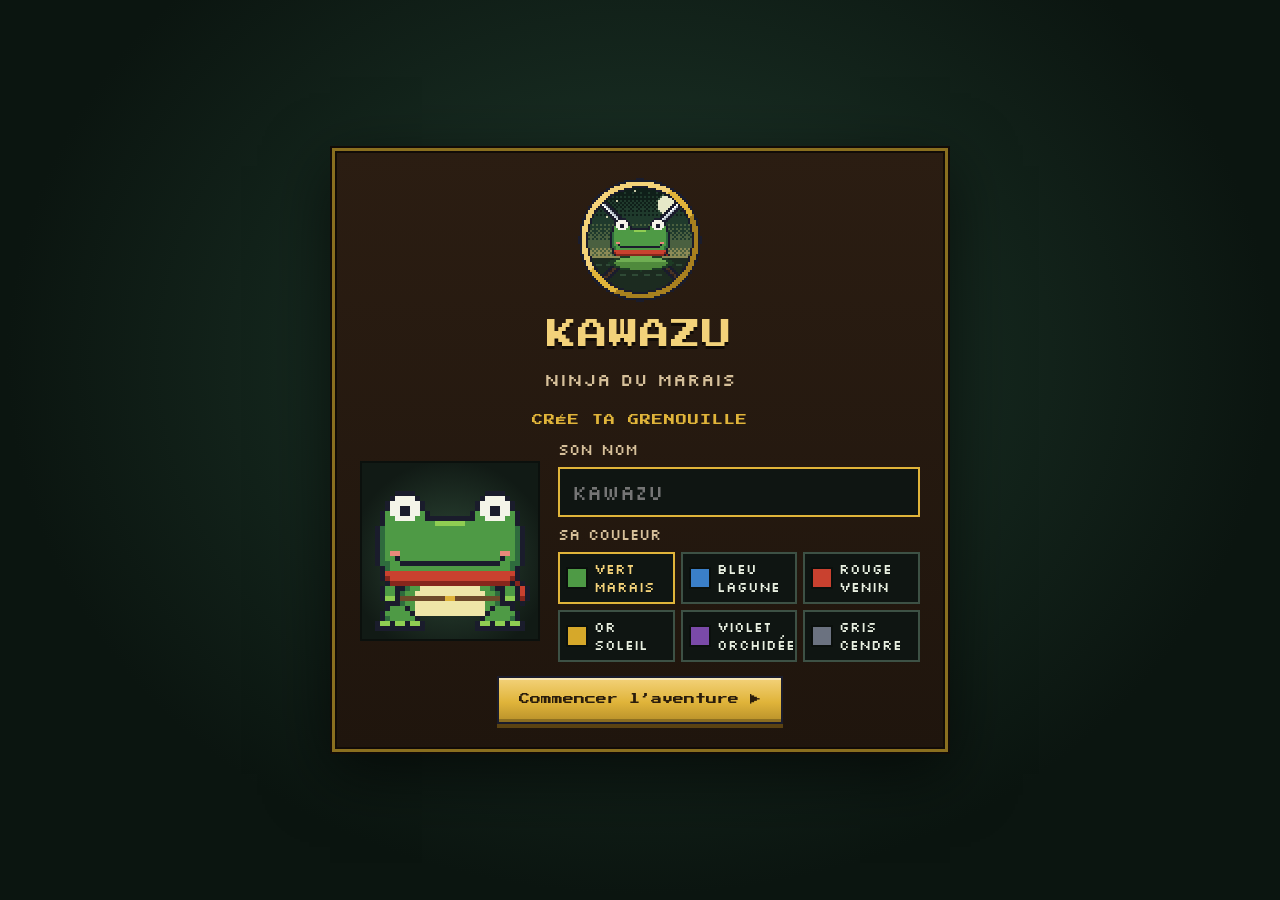
==== commit 0e290048: "Donjons nettoyés une fois, cartes animées, camp sur la carte, bouclier, recyclage à 50 %, duels sûrs" ====
--- a/jeu.html
+++ b/jeu.html
@@ -348,6 +348,7 @@
     <div class="bt-card">
       <div class="bt-name" id="bt-hero-name">Kawazu</div>
       <div class="bt-hp"><span id="bt-hero-hp"></span></div>
+      <div class="bt-shield" id="bt-hero-shield" hidden><span></span></div>
       <div class="bt-sub"><span id="bt-hero-hptext"></span></div>
       <div class="bt-status" id="bt-hero-status"></div>
     </div>
@@ -355,6 +356,7 @@
     <div class="bt-card enemy">
       <div class="bt-name"><span id="bt-enemy-name"></span> <small id="bt-enemy-lvl"></small></div>
       <div class="bt-hp"><span id="bt-enemy-hp"></span></div>
+      <div class="bt-shield" id="bt-enemy-shield" hidden><span></span></div>
       <div class="bt-sub"><span id="bt-enemy-hptext"></span></div>
       <div class="bt-status" id="bt-enemy-status"></div>
     </div>
--- a/src/style.css
+++ b/src/style.css
@@ -1866,3 +1866,123 @@
 }
 .tw-spells { display: flex; flex-wrap: wrap; align-items: center; gap: 4px; }
 .tw-spells i { margin: 0; white-space: nowrap; }
+
+/* ---------- Dernier tour : les titres sur deux lignes ne se chevauchent plus ---------- */
+h1 { line-height: 1.3; }
+.cl-head { flex-wrap: wrap; }
+.cl-head > div { flex: 1 1 220px; }
+.wm-switch button { white-space: nowrap; }
+
+/* ---------- Les donjons : de grandes cartes, l'illustration en haut, le texte dessous ---------- */
+.dj-viewport { container-type: size; }
+.dj-card2 { width: min(78cqw, calc((100cqh - 190px) * 16 / 9)); min-width: 260px; aspect-ratio: auto; max-height: none; justify-content: flex-start; background: #0c0a14; }
+.dj-c-art { position: relative; aspect-ratio: 16 / 9; background-size: cover; background-position: center; image-rendering: pixelated; }
+.dj-c-top { position: absolute; top: 0; left: 0; right: 0; }
+.dj-c-body { padding: 14px 18px 16px; background: linear-gradient(#171026, #0c0a14); box-shadow: inset 0 2px 0 rgba(200, 168, 255, 0.25); }
+.dj-c-body h2 { font-size: 18px; }
+.dj-c-body p { font-size: 16px; }
+.dj-s-kicker { margin-top: auto; }
+@media (min-height: 800px) { .dj-s-foe { width: 230px; height: 230px; } .dj-s-foe img { width: 200px; height: 200px; } .dj-s-name { font-size: 15px; } }
+
+/* ---------- La boutique sur un petit écran : la fiche rangée sur le mur de droite ---------- */
+.shop-card.aside { width: 360px; grid-template-columns: minmax(0, 1fr); gap: 10px; }
+.shop-card.aside .sc-id { max-width: none; }
+.shop-card.aside .sc-buy { flex-direction: row; justify-content: space-between; }
+
+/* ---------- Le téléphone ---------- */
+@media (max-width: 900px) {
+  #main { height: calc(100vh - var(--sbh, 64px)); height: calc(100dvh - var(--sbh, 64px)); }
+  .build { inset: var(--sbh, 64px) 0 0; }
+  .menu-sep { display: none; }
+  .menu-btn { position: relative; }
+  .menu-btn .badge { top: -5px; right: -5px; transform: none; min-width: 16px; padding: 2px 3px; font-size: 7px; }
+  #page-camp #adventure { margin-top: 300px; }
+  .attr-head { flex-wrap: wrap; }
+  .attr-head h2 { flex: 1 0 100%; }
+  .attr-actions { justify-content: flex-start; }
+  .det2-stats { grid-template-columns: minmax(0, 1fr); }
+}
+@media (max-width: 700px) {
+  /* le Temple : on fait défiler l'arbre, le deck vient dessous */
+  #page-skills { overflow-y: auto; }
+  .temple-head { top: 12px; left: 12px; right: 12px; max-width: none; padding: 10px 12px; }
+  .temple-head h1 { font-size: 15px; }
+  .temple-head p { font-size: 14px; }
+  .temple-side { left: 12px; right: 12px; bottom: auto; width: auto; height: auto; overflow: visible; margin-bottom: 16px; }
+  .tpath.mini { transform: translate(-50%, -50%); max-width: none; padding: 4px 8px; gap: 6px; clip-path: none; box-shadow: inset 0 -3px 0 var(--voie), 0 4px 10px rgba(0, 0, 0, 0.5); }
+  .tpath.mini b { display: none; }
+  .tpath.mini img { width: 20px; height: 20px; }
+  .tpath.mini small { font-size: 12px; white-space: nowrap; }
+  .tsummit small { display: none; }
+  /* la boutique : Gamako en bandeau, puis l'enseigne, l'étal en grille et la fiche */
+  #page-shop { overflow-y: auto; display: flex; flex-direction: column; background: #2a1d12; }
+  #page-shop .shop-sign { position: relative; inset: auto; order: 1; margin: 250px 12px 0; max-width: none; }
+  #page-shop .shop-wares { position: relative; order: 2; display: grid; grid-template-columns: repeat(3, minmax(0, 1fr)); gap: 12px 8px; margin: 14px 12px; }
+  #page-shop .ware2 { width: auto; flex: none; }
+  #page-shop .ware2-icon { width: 100%; height: 76px; }
+  #page-shop .ware2-icon img { width: 60px; height: 60px; margin-bottom: 8px; }
+  #page-shop .ware2-tag { margin-top: 6px; min-width: 0; width: 100%; padding: 6px 4px; transform: none; }
+  #page-shop .ware2-tag::before { display: none; }
+  #page-shop .ware2-tag b { font-size: 14px; }
+  #page-shop .ware2-tag .price { font-size: 9px; }
+  #page-shop .shop-card { position: relative; order: 3; width: auto; margin: 0 12px 16px; }
+  #page-shop .shop-card::before { display: none; }
+  #page-shop .bubble { top: 10px; left: 12px; right: auto; max-width: 48%; padding: 8px 10px; font-size: 14px; }
+  #page-shop .bubble::after { display: none; }
+  /* le Titan : lui en haut, ses PV dessous, puis tes attaques et les plus grands coups */
+  #titan-bg { height: 340px; bottom: auto; }
+  #page-titan .titan-body { padding: 12px; }
+  .tt-bottom { order: -1; margin-top: 214px; }
+  .tt-bottom h1 { font-size: 17px; }
+  /* la Cascade : les panneaux l'un sous l'autre, devant le décor */
+  #page-dojo { display: flex; flex-direction: column; }
+  .dojo-head { position: relative; inset: auto; margin: 12px; flex-direction: column; align-items: stretch; }
+  .dojo-head h1 { font-size: 15px; }
+  .dojo-head p { font-size: 14px; }
+  .dojo-tabs button { flex: 1; }
+  .dojo-body { position: relative; inset: auto; z-index: 2; flex: 1; min-height: 0; overflow-y: auto; padding: 0 12px 16px; display: flex; flex-direction: column; gap: 12px; }
+  .dojo-body > * { position: relative !important; inset: auto !important; transform: none !important; width: auto !important; max-width: none !important; margin: 0 !important; }
+  .dojo-body > .cz-plate { display: none; }
+  /* le classement : le nom d'abord, le score dessous */
+  .rk-line, .rk-row:has(.rk-gift) .rk-line { grid-template-columns: 26px 40px minmax(0, 1fr); gap: 2px 10px; padding: 10px 12px; }
+  .rk-line > img, .rk-line > .clan-emb { width: 40px; height: 40px; grid-row: span 2; }
+  .rk-pos { grid-row: span 2; font-size: 12px; }
+  .rk-name b { font-size: 17px; }
+  .rk-name small { font-size: 13px; }
+  .rk-metric { grid-column: 3; text-align: left; font-size: 14px; }
+  .rk-detail { padding: 10px 12px 14px; }
+  /* les clans */
+  .cl-head { padding: 12px; gap: 10px; }
+  .cl-head h1 { font-size: 15px; }
+  .cl-head p { font-size: 14px; }
+}
+@media (max-width: 700px) {
+  .dj-arrow { display: none; }
+  .dj-dots { gap: 10px; }
+  .dj-dot { width: 18px; height: 18px; }
+  .tt-kicker { line-height: 1.7; }
+}
+
+/* ---------- Le bouclier, sous les PV ---------- */
+.bt-shield { height: 8px; margin-top: 5px; background: #0b1820; box-shadow: 0 0 0 2px #0b0705, 0 0 0 3px #2a5a7a; }
+.bt-shield[hidden] { display: none; }
+.bt-shield span { display: block; height: 100%; background: linear-gradient(#d8f2ff, #5aa8d8); box-shadow: 0 0 8px rgba(156, 216, 248, 0.7); transition: width 0.25s; }
+.bt-card.enemy .bt-shield { transform: scaleX(-1); }
+
+/* ---------- La fiche d'objet : ce qu'on porte, en bas ---------- */
+.det2-cmp { display: flex; flex-direction: column; gap: 6px; padding: 8px 10px; background: rgba(0, 0, 0, 0.25); box-shadow: inset 3px 0 0 var(--rar, var(--line-2)); }
+.det2-cmp-k { font-family: var(--pixel); font-size: 8px; letter-spacing: 1px; color: var(--muted); }
+.det2-cmp-it { display: flex; align-items: center; gap: 10px; }
+.det2-cmp-it img { width: 34px; height: 34px; }
+.det2-cmp-it b { display: block; font-size: 15px; color: var(--rar); }
+.det2-cmp-it small { font-size: 13px; color: var(--muted); }
+.det2-cmp-stats li { background: rgba(0, 0, 0, 0.2); }
+.det2-cmp-stats b { color: #c8d4cc; }
+
+/* ---------- Les donjons : nettoyé, ou l'heure d'attente ---------- */
+.dj-c-meta b.wait { color: #ffb07a; font-family: var(--body); font-size: 14px; font-weight: 700; }
+.dj-s-foe.done img { filter: grayscale(0.85) brightness(0.7); animation: none; }
+.dj-s-note { margin: 0; font-size: 13px; line-height: 1.3; color: #a89ac0; }
+
+/* ---------- Les cartes des donjons, animées ---------- */
+.dj-c-cv { position: absolute; inset: 0; width: 100%; height: 100%; image-rendering: pixelated; }
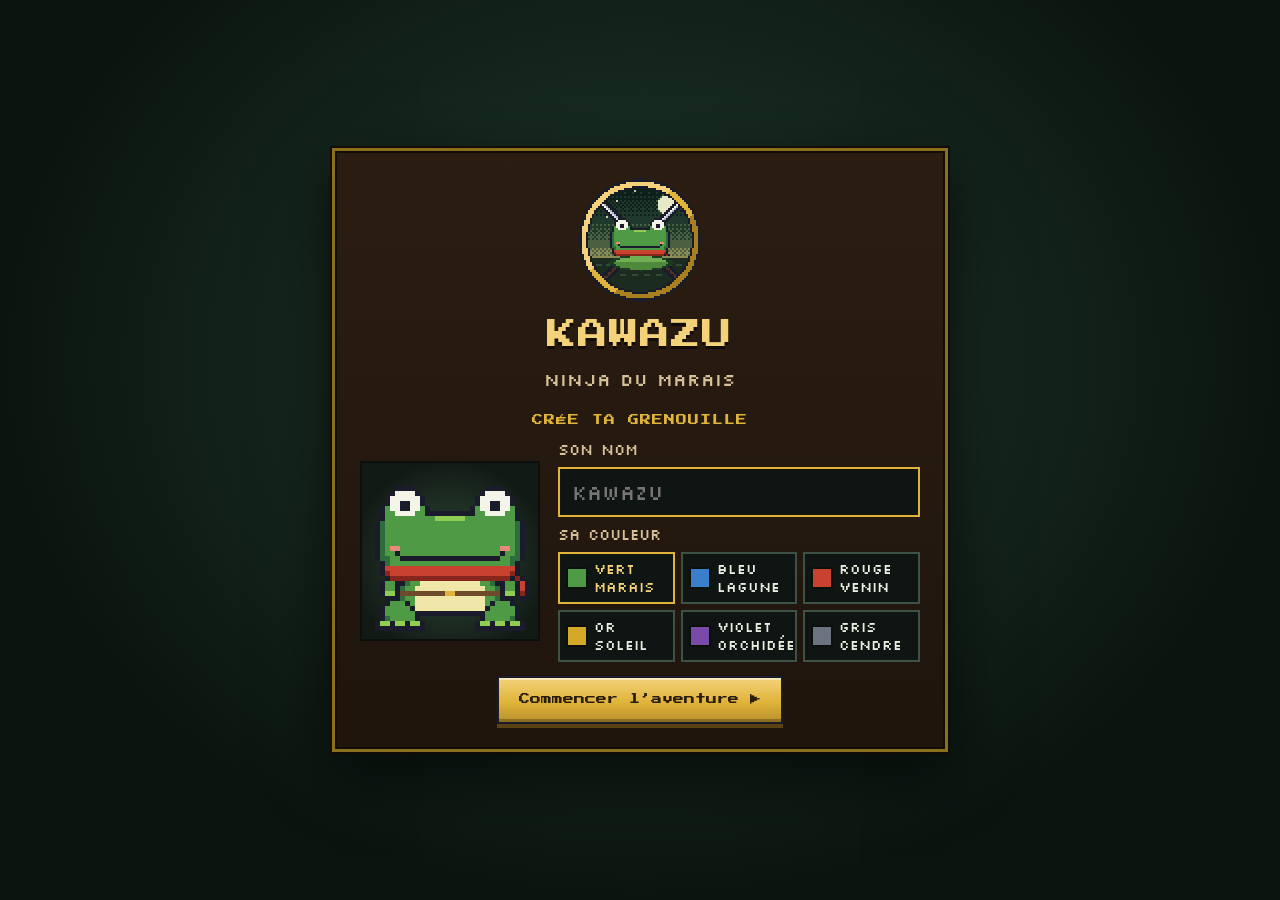
==== commit cbb46a7c: "L'Île de l'Éclipse : six terres sous un soleil noir, la plus dure du jeu, et Lord Bufo - six terres " ====
--- a/jeu.html
+++ b/jeu.html
@@ -302,6 +302,7 @@
     <p id="save-intro">La partie est enregistrée automatiquement dans ce navigateur. Attention : chaque adresse a sa propre sauvegarde (ouvrir le fichier en double-clic ou via <code>localhost</code> ne partage pas la même). Exporte-la dans un fichier pour la retrouver partout.</p>
     <div class="modal-actions">
       <button id="save-export" class="btn">Exporter (fichier)</button>
+      <button id="journal-export" class="btn btn-ghost" title="Le journal de ta grenouille (combats, XP et d’où elle vient, forge…), pour analyser l’équilibre du jeu">Exporter le journal</button>
       <label class="btn btn-ghost file-btn">Importer…<input id="save-import" type="file" accept=".json,application/json"></label>
     </div>
     <div id="save-msg" class="muted" role="status"></div>
@@ -322,7 +323,8 @@
   <div class="modal-card news-card" role="dialog" aria-labelledby="news-title">
     <h2 id="news-title">DU NOUVEAU DANS LE MARAIS</h2>
     <div id="news-list" class="news-list"></div>
-    <button id="news-close" class="btn modal-close">C’est parti ▶</button>
+    <div class="news-foot"><a class="btn btn-ghost" href="patch.html" target="_blank" rel="noopener">Toutes les notes de mise à jour ▶</a>
+    <button id="news-close" class="btn modal-close">C’est parti ▶</button></div>
   </div>
 </div>
 
@@ -380,6 +382,7 @@
 </div>
 
 <script src="src/cloud.js"></script>
+<script src="src/journal.js"></script>
 <script src="src/audio.js"></script>
 <script src="src/sprites.js"></script>
 <script src="src/looks.js"></script>
@@ -387,6 +390,7 @@
 <script src="src/colosses.js"></script>
 <script src="src/archipel.js"></script>
 <script src="src/royaume.js"></script>
+<script src="src/eclipse.js"></script>
 <script src="src/skills.js"></script>
 <script src="src/items.js"></script>
 <script src="src/tiles.js"></script>
--- a/src/style.css
+++ b/src/style.css
@@ -1233,6 +1233,27 @@
 .sk-own.is-worn { border-color: #4e9a45; }
 .sk-own.is-selected { background: rgba(224, 180, 58, 0.4); border-color: #8a6f1f; box-shadow: 0 0 0 2px #e0b43a; }
 .sk-empty { margin: 0; font-size: 14px; color: #6b4a2a; }
+/* l'onglet « Aura & titre » de la garde-robe */
+.sk-tabs { display: flex; gap: 4px; }
+.sk-tabs .tab { flex: 1; padding: 5px 6px; font-size: 13px; color: #3a2718; background: rgba(90, 58, 20, 0.12); border-color: rgba(90, 58, 20, 0.35); }
+.sk-tabs .tab.is-active { color: #2a1d0c; background: var(--gold); border-color: #8a6f1f; }
+.sk-wardrobe h2 { display: flex; align-items: center; justify-content: space-between; gap: 6px; }
+.sk-aura-off { padding: 3px 8px; font-family: var(--body); font-size: 13px; color: #3a2718; background: rgba(90, 58, 20, 0.12); border: 2px solid rgba(90, 58, 20, 0.35); }
+.sk-aura-off:hover { background: rgba(90, 58, 20, 0.24); }
+.sk-tiers { display: grid; grid-template-columns: repeat(5, 1fr); gap: 4px; }
+.sk-tier { padding: 4px 0; font-family: var(--pixel); font-size: 8px; color: #3a2718; background: rgba(90, 58, 20, 0.12); border: 2px solid rgba(90, 58, 20, 0.35); }
+.sk-tier:hover:not(:disabled) { background: rgba(90, 58, 20, 0.24); }
+.sk-tier.is-active { color: #2a1d0c; background: var(--gold); border-color: #8a6f1f; }
+.sk-tier:disabled, .sk-color:disabled, .sk-title:disabled { opacity: 0.35; cursor: not-allowed; }
+.sk-colors { display: grid; grid-template-columns: repeat(5, 1fr); gap: 5px; }
+.sk-color { height: 22px; background: var(--g); border: 2px solid #5a3a14; box-shadow: inset 0 0 0 2px rgba(255, 255, 255, 0.35); }
+.sk-color.is-prism { background: linear-gradient(90deg, #5afff0, #fff05a, #ff5ae0, #b8ff4a, #ff7a3a, #4a7dff, #b06aff); }
+.sk-color:disabled { background: repeating-linear-gradient(45deg, rgba(90, 58, 20, 0.25) 0 3px, rgba(90, 58, 20, 0.1) 3px 6px); }
+.sk-color.is-active { outline: 3px solid #e0b43a; outline-offset: 1px; }
+.sk-titles { display: flex; flex-wrap: wrap; gap: 4px; }
+.sk-title { padding: 2px 7px; font-size: 13px; color: #3a2718; background: rgba(90, 58, 20, 0.12); border: 2px solid rgba(90, 58, 20, 0.35); }
+.sk-title:hover:not(:disabled) { background: rgba(90, 58, 20, 0.24); }
+.sk-title.is-active { color: #2a1d0c; background: var(--gold); border-color: #8a6f1f; }
 .sk-card .views .tab { color: #3a2718; background: rgba(90, 58, 20, 0.12); border-color: rgba(90, 58, 20, 0.35); }
 .sk-card .views .tab.is-active { color: #2a1d0c; background: var(--gold); border-color: #8a6f1f; }
 .sk-kind { font-size: 14px; color: #6b4a2a; }
@@ -1986,3 +2007,20 @@
 
 /* ---------- Les cartes des donjons, animées ---------- */
 .dj-c-cv { position: absolute; inset: 0; width: 100%; height: 100%; image-rendering: pixelated; }
+
+/* ---------- Le classement : les mutations (leur aura et leur titre) ---------- */
+.rk-name b i.rk-mut { color: var(--g); background: color-mix(in srgb, var(--g) 14%, transparent); box-shadow: inset 0 0 0 1px var(--g), 0 0 8px color-mix(in srgb, var(--g) 50%, transparent); font-family: var(--body); font-size: 13px; text-transform: none; }
+
+/* ---------- La mutation : l'aura (à masquer) et le titre au choix ---------- */
+.mu-look { display: flex; flex-wrap: wrap; align-items: center; gap: 8px; }
+.mu-look .btn { padding: 6px 10px; font-size: 9px; }
+.mu-look span { font-size: 15px; color: var(--soft); }
+.mu-look b { color: var(--gold-2); }
+.mu-look .adv-link { padding: 2px 0; font-size: 14px; }
+.mu-titles { display: flex; flex-wrap: wrap; align-items: center; gap: 4px; }
+.mu-titles small { color: var(--muted); font-size: 13px; }
+.mu-titles .tab { padding: 3px 8px; font-size: 13px; }
+
+/* ---------- Les nouveautés : le lien vers les notes de mise à jour ---------- */
+.news-foot { display: flex; flex-wrap: wrap; justify-content: space-between; align-items: center; gap: 10px; }
+.news-foot .btn-ghost { text-decoration: none; }
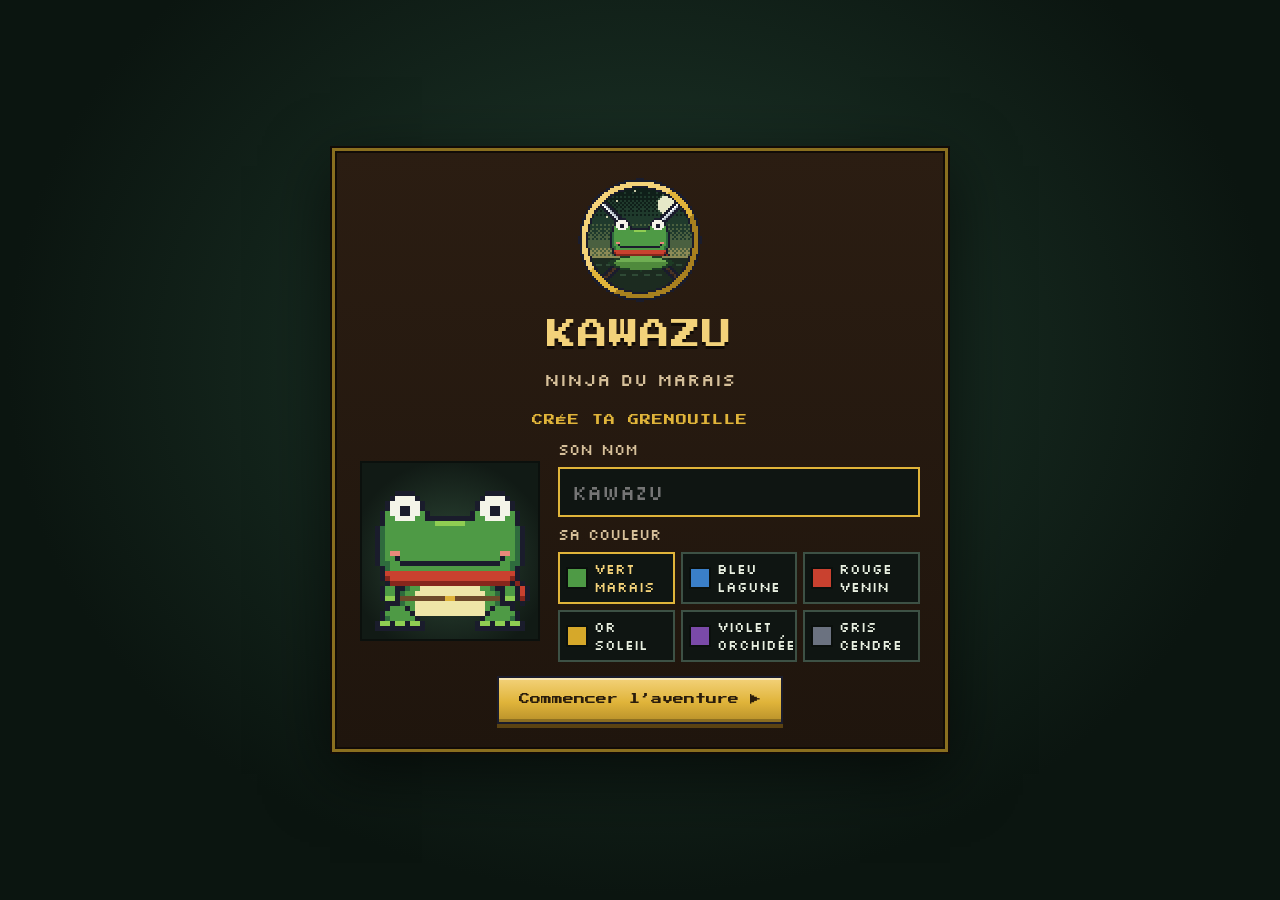
==== commit 2e77e95d: "Accueil : un fond animé et le compte à portée, à la place de la cinématique ; changer de grenouille " ====
--- a/jeu.html
+++ b/jeu.html
@@ -48,7 +48,9 @@
         <span>Niveau <b id="sb-level">1</b><span id="sb-badges" class="sb-badges"></span></span>
         <span class="xp-track"><span id="sb-xp"></span></span>
       </div>
-    </div>
+      <button id="sb-switch" class="sb-switch" hidden aria-haspopup="true" aria-expanded="false" aria-controls="frog-switch" title="Changer de grenouille">⇄</button>
+    </div>
+    <div id="frog-switch" class="frog-switch" hidden></div>
     <div class="sb-gold"><span title="Lucioles"><span class="luciole"></span><b id="sb-gold">0</b></span><span class="sb-ecl" title="Éclats de jade : le métal de la forge (recycle tes objets pour en avoir)"><img data-ico="eclat" alt=""><b id="sb-eclats">0</b></span></div>
     <div id="sb-event" class="sb-event" hidden></div>
     <nav class="sb-menu" aria-label="Menu">
--- a/src/style.css
+++ b/src/style.css
@@ -71,6 +71,18 @@
 .sb-sub { display: block; margin-top: 6px; font-size: 15px; color: #d6c09a; }
 .sb-hero { display: flex; align-items: center; gap: 10px; padding: 8px; background: rgba(0, 0, 0, 0.3); box-shadow: inset 0 0 0 2px rgba(224, 180, 58, 0.25); }
 #sb-portrait { width: 64px; height: 64px; flex-shrink: 0; background: radial-gradient(circle, #2f4a38, #141c18 70%); }
+.sb-switch { align-self: flex-start; width: 30px; height: 30px; padding: 0; font-size: 16px; line-height: 1; color: var(--gold-2); background: rgba(0, 0, 0, 0.35); border: 2px solid rgba(224, 180, 58, 0.45); }
+.sb-switch:hover, .sb-switch[aria-expanded="true"] { background: rgba(224, 180, 58, 0.2); border-color: var(--gold); }
+.frog-switch { position: relative; z-index: 30; display: flex; flex-direction: column; gap: 6px; padding: 10px; background: #1a110a; box-shadow: inset 0 0 0 2px var(--gold-3), 0 10px 24px rgba(0, 0, 0, 0.6); }
+.frog-switch h3 { margin: 0 0 2px; font-family: var(--pixel); font-weight: 400; font-size: 8px; color: #a8997a; }
+.fs-frog { display: flex; align-items: center; gap: 8px; padding: 4px 6px; text-align: left; color: #e8dfc0; background: rgba(0, 0, 0, 0.3); border: 2px solid #5a3e25; }
+.fs-frog:hover { border-color: var(--gold); }
+.fs-frog.is-current { border-color: var(--gold); background: rgba(224, 180, 58, 0.12); cursor: default; }
+.fs-frog img { width: 32px; height: 32px; flex-shrink: 0; }
+.fs-frog span { display: flex; flex-direction: column; min-width: 0; }
+.fs-frog b { font-size: 15px; color: var(--gold-2); overflow-wrap: anywhere; }
+.fs-frog small { font-size: 13px; color: #cdbf9c; }
+.fs-home { align-self: flex-start; margin-top: 2px; font-size: 14px; color: #cdbf9c; }
 .sb-hero-info { flex-grow: 1; display: flex; flex-direction: column; gap: 8px; font-size: 16px; color: #d6c09a; }
 .sb-hero-info b { font-family: var(--pixel); font-weight: 400; font-size: 13px; color: var(--gold-2); }
 .sb-menu { display: flex; flex-direction: column; gap: 7px; }
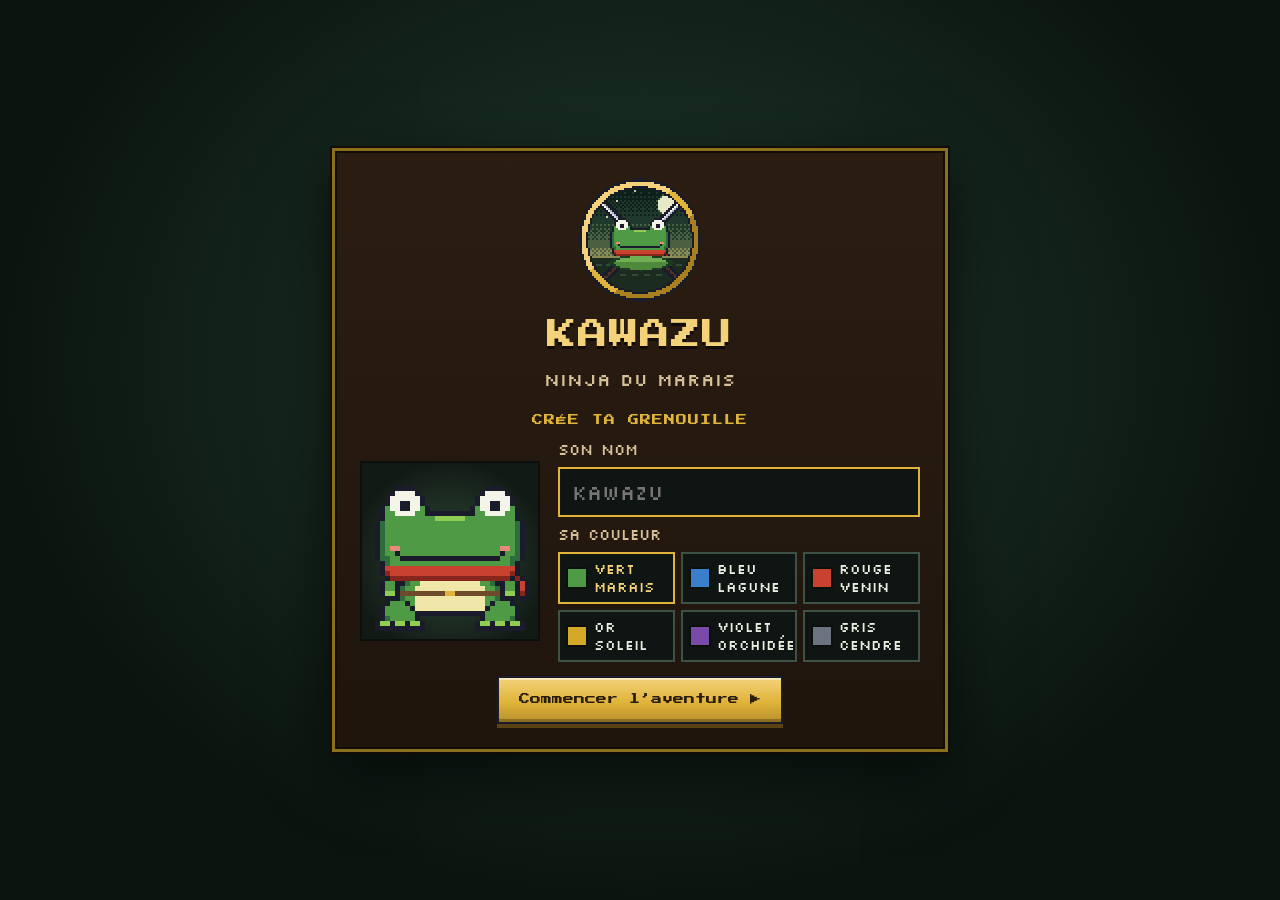
==== commit 894165ad: "Le Gouffre : des profondeurs sans fin sous la Citadelle, un classement par semaine et les peaux des " ====
--- a/jeu.html
+++ b/jeu.html
@@ -63,6 +63,7 @@
       <span class="menu-sep" aria-hidden="true"></span>
       <button class="menu-btn" data-page="map"><img data-ico="donjons" alt=""><span>Carte du monde</span></button>
       <button class="menu-btn" data-page="tower"><img data-ico="tour" alt=""><span>Tour des Sages</span></button>
+      <button class="menu-btn" data-page="gouffre"><img data-ico="donjon" alt=""><span>Le Gouffre</span></button>
       <button class="menu-btn" data-page="donjons"><img data-ico="donjon" alt=""><span>Donjons</span><i class="badge" id="badge-donjons" hidden>!</i></button>
       <button class="menu-btn" data-page="dojo"><img data-ico="cascade" alt=""><span>Cascade des duels</span></button>
       <button class="menu-btn" data-page="clans"><img data-ico="clan" alt=""><span>Clans</span></button>
@@ -263,6 +264,11 @@
       <div id="clans-body" class="clans-body"></div>
     </section>
     <!-- Le Titan de la semaine : le boss mondial, aux PV partagés par toutes les grenouilles -->
+    <!-- Le Gouffre : des profondeurs sans fin, sous la Citadelle du Lord -->
+    <section id="page-gouffre" class="page" aria-label="Le Gouffre" hidden>
+      <canvas id="gouffre-bg" aria-hidden="true"></canvas>
+      <div id="gouffre-body" class="gouffre-body"></div>
+    </section>
     <section id="page-titan" class="page" aria-label="Le Titan de la semaine" hidden>
       <canvas id="titan-bg" aria-hidden="true"></canvas>
       <div id="titan-body" class="titan-body"></div>
--- a/src/style.css
+++ b/src/style.css
@@ -2036,3 +2036,26 @@
 /* ---------- Les nouveautés : le lien vers les notes de mise à jour ---------- */
 .news-foot { display: flex; flex-wrap: wrap; justify-content: space-between; align-items: center; gap: 10px; }
 .news-foot .btn-ghost { text-decoration: none; }
+
+/* ---------- Le Gouffre ---------- */
+#page-gouffre { background: #05040a; }
+#gouffre-bg { position: absolute; inset: 0; width: 100%; height: 100%; object-fit: cover; object-position: 30% 50%; image-rendering: pixelated; }
+.gouffre-body { position: absolute; inset: 0; overflow-y: auto; padding: 18px 20px 28px 40%; display: flex; flex-direction: column; gap: 14px; }
+.gouffre-body .panel { gap: 10px; background: linear-gradient(rgba(16, 10, 28, 0.94), rgba(8, 6, 16, 0.94)); box-shadow: inset 0 0 0 2px rgba(160, 112, 240, 0.35), 0 10px 24px rgba(0, 0, 0, 0.5); }
+.gf-kicker { font-family: var(--pixel); font-size: 9px; letter-spacing: 1px; color: #c8b0ff; }
+.gf-me h1 { margin: 0; font-size: 22px; color: #f4ecff; text-shadow: 0 2px 0 #0b0814, 0 0 14px rgba(255, 70, 70, 0.5); }
+.gf-me p { margin: 0; font-size: 16px; line-height: 1.35; color: #d8d0ec; }
+.gf-stats { display: grid; grid-template-columns: repeat(auto-fit, minmax(110px, 1fr)); gap: 8px; }
+.gf-stats span { display: flex; flex-direction: column; gap: 4px; padding: 8px 10px; font-size: 14px; color: #c8bfe0; background: rgba(0, 0, 0, 0.3); box-shadow: inset 0 0 0 1px rgba(160, 112, 240, 0.3); }
+.gf-stats b { font-family: var(--pixel); font-weight: 400; font-size: 14px; color: #fff; }
+.gf-foe { display: flex; align-items: center; gap: 12px; padding: 10px; background: rgba(0, 0, 0, 0.35); box-shadow: inset 0 0 0 1px rgba(160, 112, 240, 0.3); }
+.gf-foe.is-boss { box-shadow: inset 0 0 0 2px #ff4a4a, 0 0 16px rgba(255, 74, 74, 0.25); }
+.gf-foe img { width: 72px; height: 72px; flex-shrink: 0; image-rendering: pixelated; }
+.gf-foe div { display: flex; flex-direction: column; gap: 3px; min-width: 0; }
+.gf-foe b { font-size: 19px; color: var(--gold-2); }
+.gf-foe small { font-size: 14px; color: #c8bfe0; }
+.gf-foe .gf-rank { font-family: var(--pixel); font-size: 8px; color: #ff8a8a; }
+.gf-mod { padding: 8px 10px; font-size: 15px !important; color: #e0d0ff !important; background: rgba(120, 80, 220, 0.15); }
+.gf-help { font-size: 14px !important; color: #a89ac8 !important; }
+.gf-top h2 { margin: 0; }
+@media (max-width: 900px) { .gouffre-body { padding: 14px 14px 24px; } #gouffre-bg { opacity: 0.6; } }
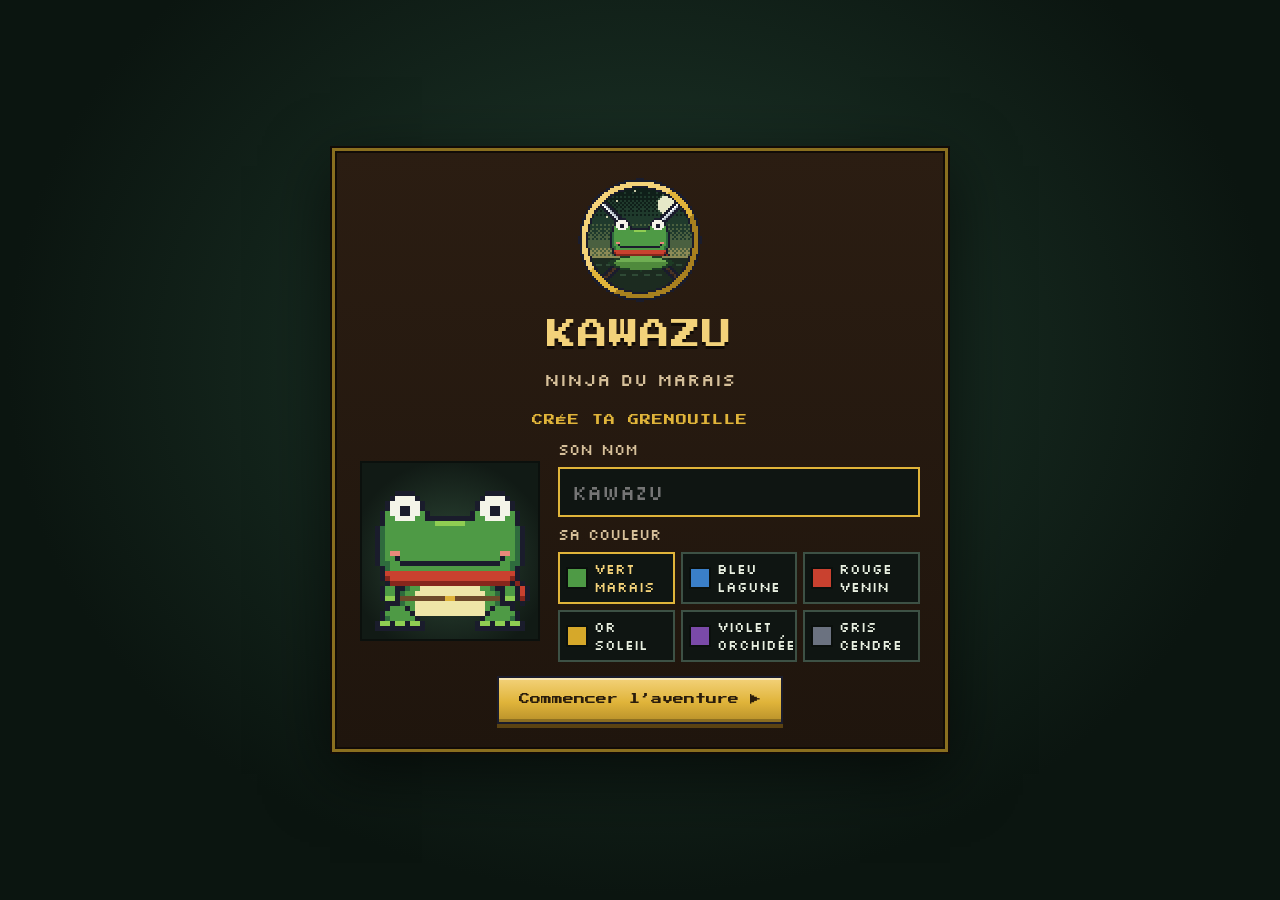
==== commit 11999082: "Le Gouffre devient la 31e porte des Donjons : ouvert une fois les 30 vidés, et archi dur - plus de m" ====
--- a/jeu.html
+++ b/jeu.html
@@ -63,7 +63,6 @@
       <span class="menu-sep" aria-hidden="true"></span>
       <button class="menu-btn" data-page="map"><img data-ico="donjons" alt=""><span>Carte du monde</span></button>
       <button class="menu-btn" data-page="tower"><img data-ico="tour" alt=""><span>Tour des Sages</span></button>
-      <button class="menu-btn" data-page="gouffre"><img data-ico="donjon" alt=""><span>Le Gouffre</span></button>
       <button class="menu-btn" data-page="donjons"><img data-ico="donjon" alt=""><span>Donjons</span><i class="badge" id="badge-donjons" hidden>!</i></button>
       <button class="menu-btn" data-page="dojo"><img data-ico="cascade" alt=""><span>Cascade des duels</span></button>
       <button class="menu-btn" data-page="clans"><img data-ico="clan" alt=""><span>Clans</span></button>
@@ -264,11 +263,6 @@
       <div id="clans-body" class="clans-body"></div>
     </section>
     <!-- Le Titan de la semaine : le boss mondial, aux PV partagés par toutes les grenouilles -->
-    <!-- Le Gouffre : des profondeurs sans fin, sous la Citadelle du Lord -->
-    <section id="page-gouffre" class="page" aria-label="Le Gouffre" hidden>
-      <canvas id="gouffre-bg" aria-hidden="true"></canvas>
-      <div id="gouffre-body" class="gouffre-body"></div>
-    </section>
     <section id="page-titan" class="page" aria-label="Le Titan de la semaine" hidden>
       <canvas id="titan-bg" aria-hidden="true"></canvas>
       <div id="titan-body" class="titan-body"></div>
--- a/src/style.css
+++ b/src/style.css
@@ -2037,25 +2037,20 @@
 .news-foot { display: flex; flex-wrap: wrap; justify-content: space-between; align-items: center; gap: 10px; }
 .news-foot .btn-ghost { text-decoration: none; }
 
-/* ---------- Le Gouffre ---------- */
-#page-gouffre { background: #05040a; }
-#gouffre-bg { position: absolute; inset: 0; width: 100%; height: 100%; object-fit: cover; object-position: 30% 50%; image-rendering: pixelated; }
-.gouffre-body { position: absolute; inset: 0; overflow-y: auto; padding: 18px 20px 28px 40%; display: flex; flex-direction: column; gap: 14px; }
-.gouffre-body .panel { gap: 10px; background: linear-gradient(rgba(16, 10, 28, 0.94), rgba(8, 6, 16, 0.94)); box-shadow: inset 0 0 0 2px rgba(160, 112, 240, 0.35), 0 10px 24px rgba(0, 0, 0, 0.5); }
-.gf-kicker { font-family: var(--pixel); font-size: 9px; letter-spacing: 1px; color: #c8b0ff; }
-.gf-me h1 { margin: 0; font-size: 22px; color: #f4ecff; text-shadow: 0 2px 0 #0b0814, 0 0 14px rgba(255, 70, 70, 0.5); }
-.gf-me p { margin: 0; font-size: 16px; line-height: 1.35; color: #d8d0ec; }
-.gf-stats { display: grid; grid-template-columns: repeat(auto-fit, minmax(110px, 1fr)); gap: 8px; }
-.gf-stats span { display: flex; flex-direction: column; gap: 4px; padding: 8px 10px; font-size: 14px; color: #c8bfe0; background: rgba(0, 0, 0, 0.3); box-shadow: inset 0 0 0 1px rgba(160, 112, 240, 0.3); }
-.gf-stats b { font-family: var(--pixel); font-weight: 400; font-size: 14px; color: #fff; }
-.gf-foe { display: flex; align-items: center; gap: 12px; padding: 10px; background: rgba(0, 0, 0, 0.35); box-shadow: inset 0 0 0 1px rgba(160, 112, 240, 0.3); }
-.gf-foe.is-boss { box-shadow: inset 0 0 0 2px #ff4a4a, 0 0 16px rgba(255, 74, 74, 0.25); }
-.gf-foe img { width: 72px; height: 72px; flex-shrink: 0; image-rendering: pixelated; }
-.gf-foe div { display: flex; flex-direction: column; gap: 3px; min-width: 0; }
-.gf-foe b { font-size: 19px; color: var(--gold-2); }
-.gf-foe small { font-size: 14px; color: #c8bfe0; }
-.gf-foe .gf-rank { font-family: var(--pixel); font-size: 8px; color: #ff8a8a; }
-.gf-mod { padding: 8px 10px; font-size: 15px !important; color: #e0d0ff !important; background: rgba(120, 80, 220, 0.15); }
-.gf-help { font-size: 14px !important; color: #a89ac8 !important; }
-.gf-top h2 { margin: 0; }
-@media (max-width: 900px) { .gouffre-body { padding: 14px 14px 24px; } #gouffre-bg { opacity: 0.6; } }
+/* ---------- Le Gouffre : la 31e carte des Donjons ---------- */
+.gf-card { box-shadow: 0 0 0 3px #4a1a5a, 0 0 28px rgba(170, 60, 255, 0.35); }
+.gf-card.is-active { box-shadow: 0 0 0 3px #c080ff, 0 0 36px rgba(170, 60, 255, 0.55); }
+.gf-card .dj-c-top span:first-child { color: #e0b0ff; }
+.dj-dot.gf-dot { background: #6a2a9a; box-shadow: 0 0 6px rgba(192, 128, 255, 0.8); }
+.dj-dot.gf-dot.locked { background: #2a1a34; box-shadow: none; }
+.gf-s-art { width: 100%; max-width: 320px; image-rendering: pixelated; }
+.gf-s-foe { box-shadow: inset 0 0 0 2px #8a4ac0, 0 0 18px rgba(170, 60, 255, 0.35); }
+.gf-trait { margin: 0; padding: 6px 8px; font-size: 14px; line-height: 1.35; color: #e0d0ff; background: rgba(120, 60, 200, 0.18); }
+.gf-s-top { display: flex; flex-direction: column; gap: 6px; margin-top: 4px; }
+.gf-s-top h3 { margin: 0; font-family: var(--pixel); font-weight: 400; font-size: 8px; color: #c8b0ff; }
+.gf-s-top ol { list-style: none; margin: 0; padding: 0; display: flex; flex-direction: column; gap: 4px; }
+.gf-s-top li { display: grid; grid-template-columns: 22px 28px minmax(0, 1fr) auto; align-items: center; gap: 8px; padding: 3px 6px; font-size: 14px; background: rgba(0, 0, 0, 0.3); }
+.gf-s-top li.is-me { box-shadow: inset 0 0 0 2px var(--gold); }
+.gf-s-top img { width: 28px; height: 28px; }
+.gf-s-top b { overflow: hidden; text-overflow: ellipsis; white-space: nowrap; color: var(--gold-2); }
+.gf-prof { font-family: var(--pixel); font-size: 10px; color: #fff; }
